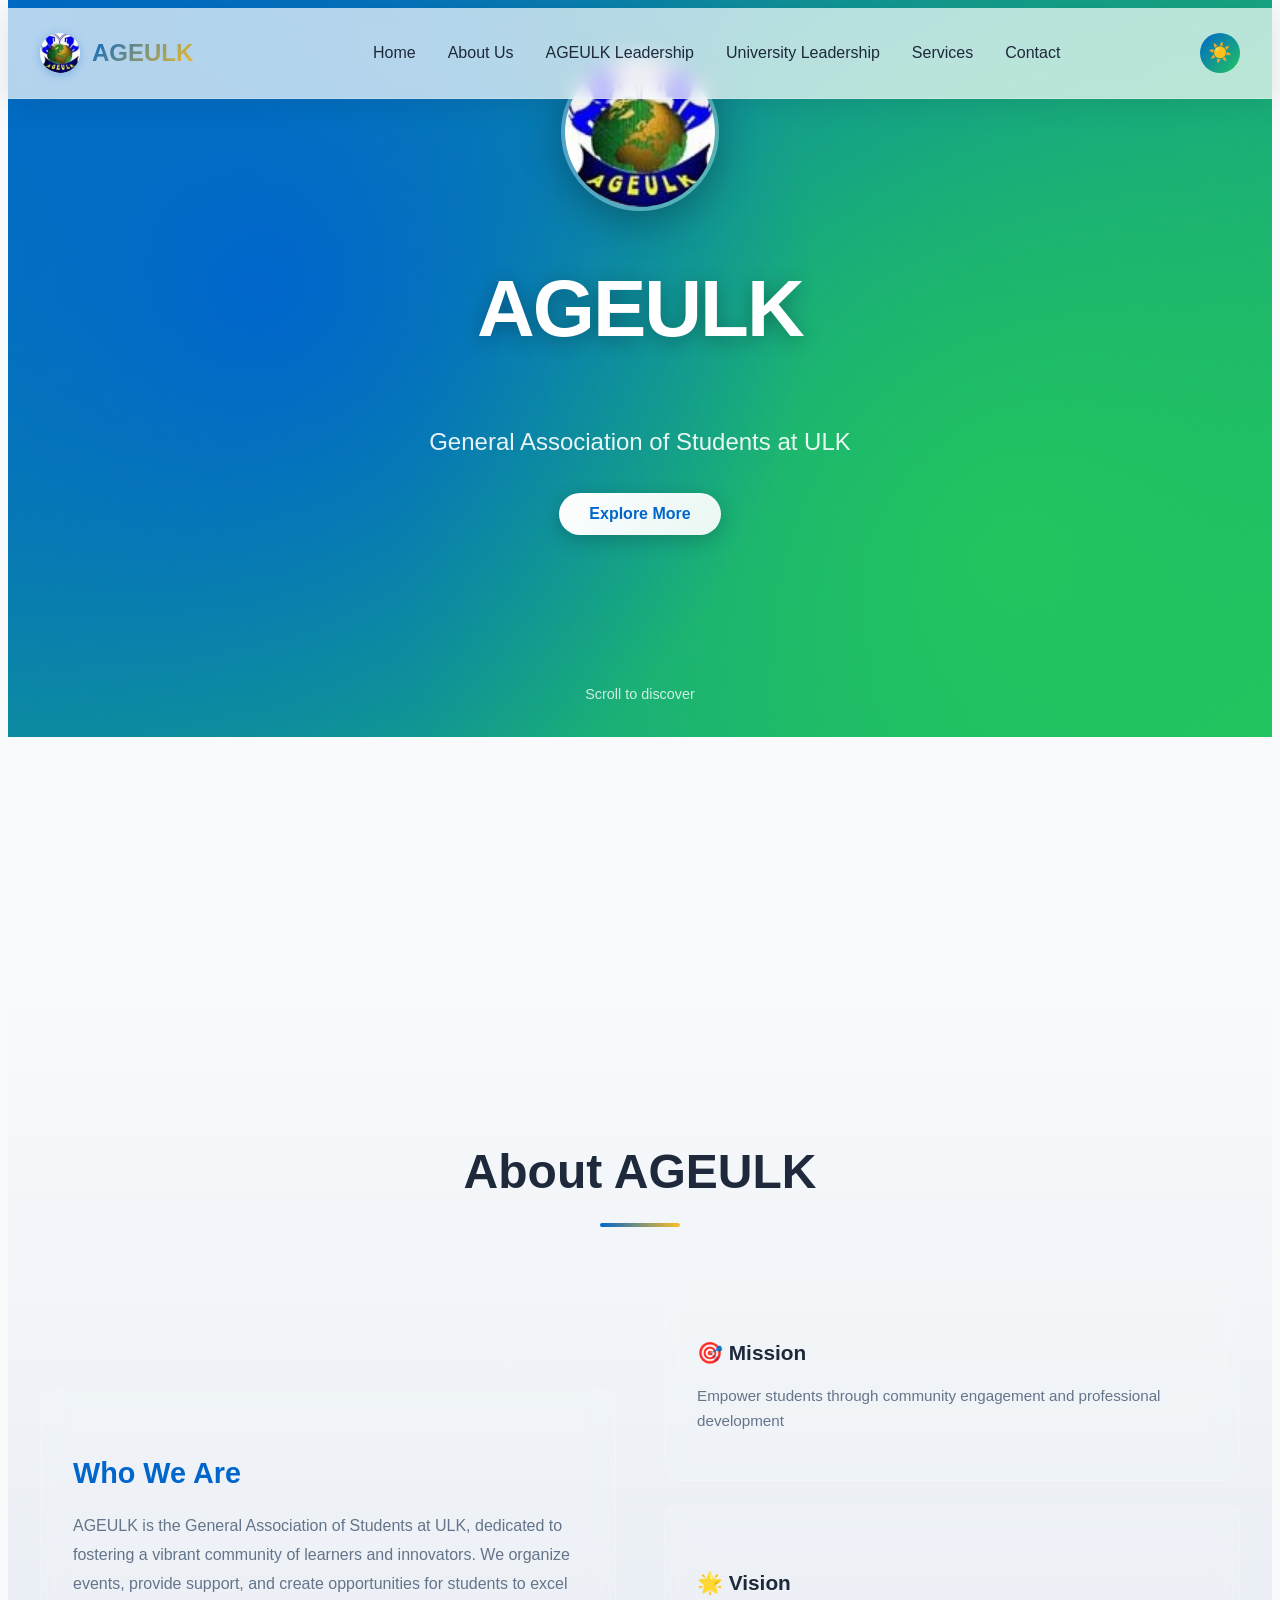
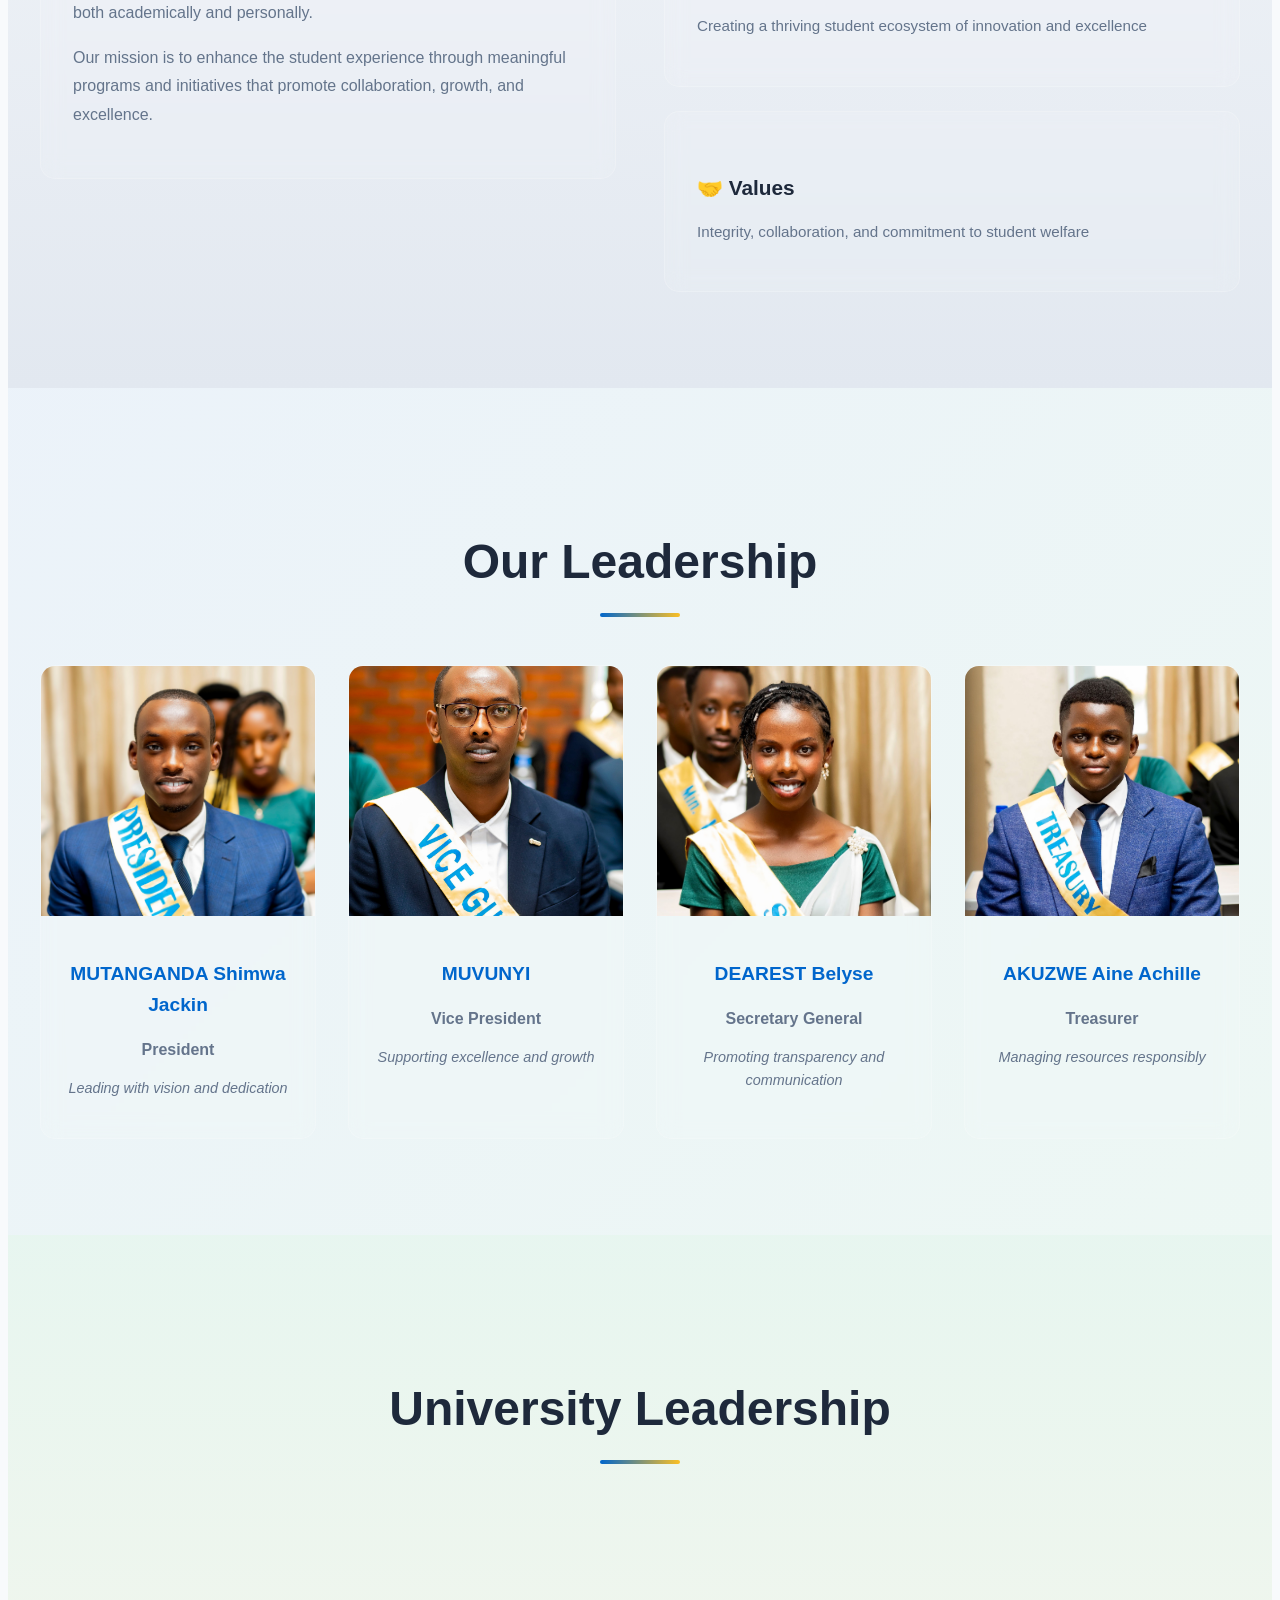
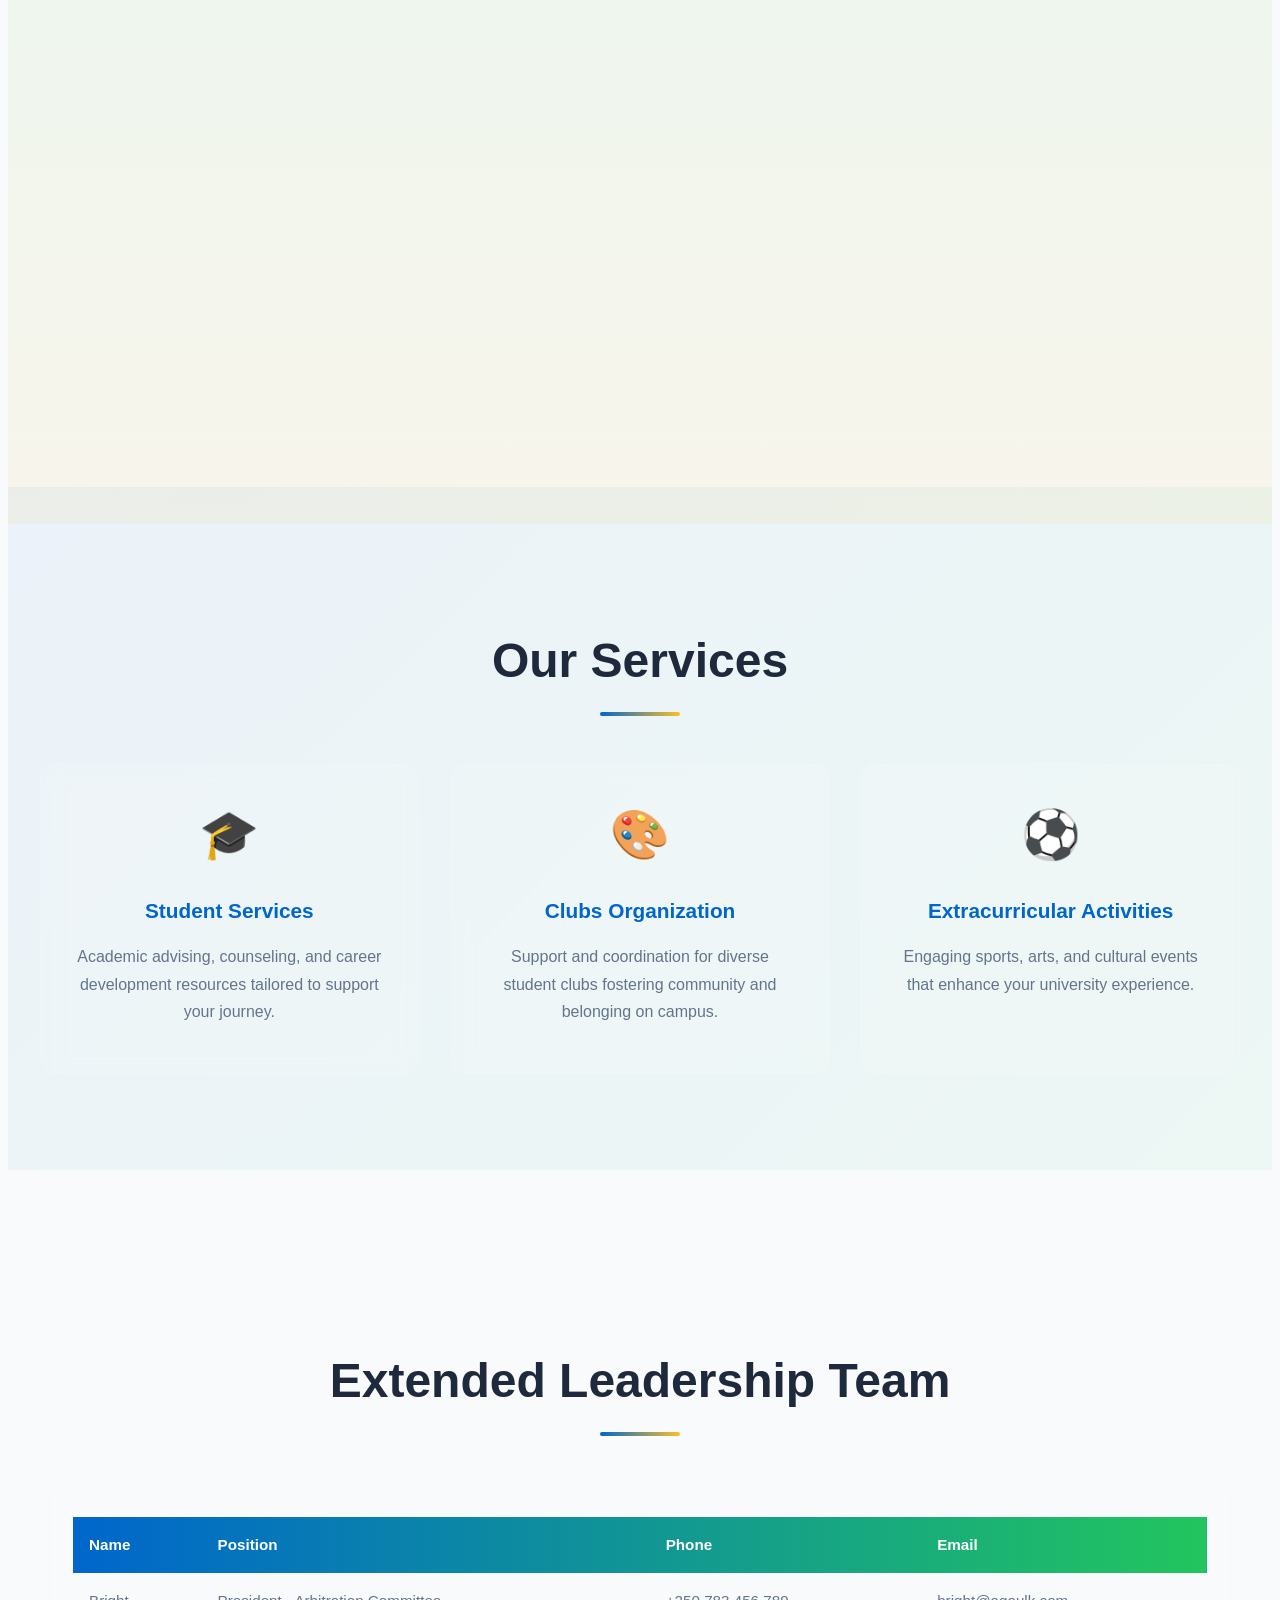
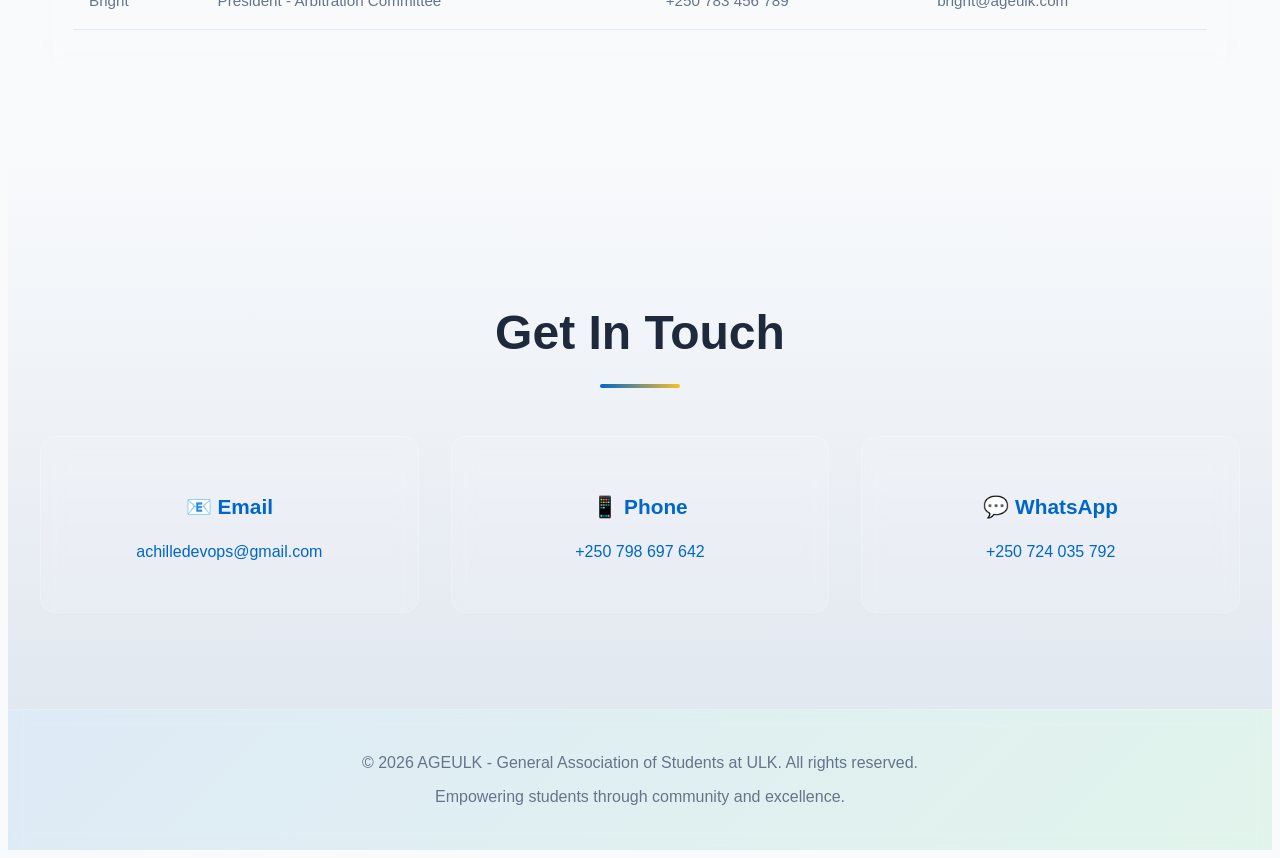
==== index.html @ df4636d1 "edit to work" ====
<!DOCTYPE html>
<html lang="en">
<head>
    <meta charset="UTF-8">
    <meta name="viewport" content="width=device-width, initial-scale=1.0">
    <title>AGEULK - General Association of Students</title>
    <link rel="stylesheet" href="CSS/Index.css">
    <link rel="icon" type="image/jpeg" href="Utilities/Ageulk logo.jpeg">
</head>
<body>
    <!-- Navigation Header -->
    <header class="navbar">
        <div class="navbar-container">
            <div class="navbar-logo">
                <img src="Utilities/Ageulk logo.jpeg" alt="AGEULK Logo" class="logo-image">
                <span class="logo-text">AGEULK</span>
            </div>
            <nav class="nav-menu">
                <ul class="nav-links">
                    <li><a href="#home" class="nav-link">Home</a></li>
                    <li><a href="#about" class="nav-link">About Us</a></li>
                    <li><a href="#committee" class="nav-link">AGEULK Leadership</a></li>
                    <li><a href="#university-leadership" class="nav-link">University Leadership</a></li>
                    <li><a href="#events" class="nav-link">Services</a></li>
                    <li><a href="#contact" class="nav-link">Contact</a></li>
                </ul>
            </nav>
            <div class="navbar-actions">
                <button class="theme-toggle" id="themeToggle" title="Toggle Theme">☀️</button>
                <button class="mobile-menu-btn" id="mobileMenuBtn">☰</button>
            </div>
        </div>
    </header>

    <main>
        <!-- Hero Section with Parallax -->
        <section id="home" class="hero-section" data-parallax="0.5">
            <div class="hero-background"></div>
            <div class="hero-content">
                <div class="hero-images">
                    <img src="Utilities/Ageulk logo.jpeg" alt="AGEULK Logo" class="hero-logo" data-parallax="0.3">
                </div>
                <h1 class="hero-title" data-parallax="0.4">AGEULK</h1>
                <p class="hero-subtitle">General Association of Students at ULK</p>
                <button class="cta-button">Explore More</button>
            </div>
            <div class="scroll-indicator">
                <span>Scroll to discover</span>
            </div>
        </section>

        <!-- About Section -->
        <section id="about" class="about-section">
            <div class="container">
                <h2 class="section-title">About AGEULK</h2>
                <div class="about-content">
                    <div class="about-text-glass">
                        <h3>Who We Are</h3>
                        <p>AGEULK is the General Association of Students at ULK, dedicated to fostering a vibrant community of learners and innovators. We organize events, provide support, and create opportunities for students to excel both academically and personally.</p>
                        <p>Our mission is to enhance the student experience through meaningful programs and initiatives that promote collaboration, growth, and excellence.</p>
                    </div>
                    <div class="about-features">
                        <div class="feature-card glass-effect">
                            <h4>🎯 Mission</h4>
                            <p>Empower students through community engagement and professional development</p>
                        </div>
                        <div class="feature-card glass-effect">
                            <h4>🌟 Vision</h4>
                            <p>Creating a thriving student ecosystem of innovation and excellence</p>
                        </div>
                        <div class="feature-card glass-effect">
                            <h4>🤝 Values</h4>
                            <p>Integrity, collaboration, and commitment to student welfare</p>
                        </div>
                    </div>
                </div>
            </div>
        </section>

        <!-- Leadership/Committee Section -->
        <section id="committee" class="committee-section">
            <div class="container">
                <h2 class="section-title">Our Leadership</h2>
                <div class="committee-grid">
                    <!-- President -->
                    <div class="committee-card glass-effect">
                        <div class="card-image-wrapper">
                            <img src="Utilities/pres.jpeg" alt="President Image" class="committee-image">
                            <div class="card-overlay"></div>
                        </div>
                        <div class="card-content">
                            <h3>MUTANGANDA Shimwa Jackin</h3>
                            <p class="position">President</p>
                            <p class="description">Leading with vision and dedication</p>
                        </div>
                    </div>

                    <!-- Vice President -->
                    <div class="committee-card glass-effect">
                        <div class="card-image-wrapper">
                            <img src="Utilities/vice.jpeg" alt="Vice President Image" class="committee-image">
                            <div class="card-overlay"></div>
                        </div>
                        <div class="card-content">
                            <h3>MUVUNYI </h3>
                            <p class="position">Vice President</p>
                            <p class="description">Supporting excellence and growth</p>
                        </div>
                    </div>

                    <!-- Secretary General -->
                    <div class="committee-card glass-effect">
                        <div class="card-image-wrapper">
                            <img src="Utilities/sg.jpeg" alt="Secretary General Image" class="committee-image">
                            <div class="card-overlay"></div>
                        </div>
                        <div class="card-content">
                            <h3>DEAREST Belyse</h3>
                            <p class="position">Secretary General</p>
                            <p class="description">Promoting transparency and communication</p>
                        </div>
                    </div>

                    <!-- Treasurer -->
                    <div class="committee-card glass-effect">
                        <div class="card-image-wrapper">
                            <img src="Utilities/tre.jpeg" alt="Treasurer Image" class="committee-image">
                            <div class="card-overlay"></div>
                        </div>
                        <div class="card-content">
                            <h3>AKUZWE Aine Achille</h3>
                            <p class="position">Treasurer</p>
                            <p class="description">Managing resources responsibly</p>
                        </div>
                    </div>
                </div>
            </div>
        </section>
        <!-- University Leadership -->
        <section id="university-leadership" class="university-leadership">
            <div class="container">
                <h2 class="section-title">University Leadership</h2>
                <div class="leadership-grid">
                    <div class="leader-card glass-effect">
                        <div class="leader-image">
                            <img src="Utilities/chanc.jpeg" alt="Rector Image" class="leader-photo">
                        </div>
                        <div class="leader-content">
                            <h3>Prof. Dr ONUORAH, Martins Onyekwelu</h3>
                            <p class="position">Vice-Chancelor</p>
                            <p class="description">Leading the university with vision and integrity</p>
                        </div>
                    </div>
                    <div class="leader-card glass-effect">
                        <div class="leader-image">
                            <img src="Utilities/dsa.jpeg" alt="Vice Chancellor Image" class="leader-photo">
                        </div>
                        <div class="leader-content">
                            <h3>Dr MUGABE Roger</h3>
                            <p class="position">Director of Student Affairs</p>
                            <p class="description">Overseeing student welfare and development initiatives</p>
                        </div>
                    </div>

                </div>
            </div>
        </section>

        <!-- Services Section with Parallax -->
        <section id="events" class="services-section" data-parallax="0.3">
            <div class="services-background"></div>
            <div class="container">
                <h2 class="section-title">Our Services</h2>
                <div class="services-grid">
                    <div class="service-card glass-effect">
                        <div class="service-icon">🎓</div>
                        <h3>Student Services</h3>
                        <p>Academic advising, counseling, and career development resources tailored to support your journey.</p>
                    </div>
                    <div class="service-card glass-effect">
                        <div class="service-icon">🎨</div>
                        <h3>Clubs Organization</h3>
                        <p>Support and coordination for diverse student clubs fostering community and belonging on campus.</p>
                    </div>
                    <div class="service-card glass-effect">
                        <div class="service-icon">⚽</div>
                        <h3>Extracurricular Activities</h3>
                        <p>Engaging sports, arts, and cultural events that enhance your university experience.</p>
                    </div>
                </div>
            </div>
        </section>

        <!-- Committee Members Table Section -->
        <section class="members-section">
            <div class="container">
                <h2 class="section-title">Extended Leadership Team</h2>
                <div class="table-wrapper glass-effect">
                    <table class="members-table">
                        <thead>
                            <tr>
                                <th>Name</th>
                                <th>Position</th>
                                <th>Phone</th>
                                <th>Email</th>
                            </tr>
                        </thead>
                        <tbody>
                            <tr>
                                <td>Bright</td>
                                <td>President - Arbitration Committee</td>
                                <td>+250 783 456 789</td>
                                <td>bright@ageulk.com</td>
                            </tr>
                        </tbody>
                    </table>
                </div>
            </div>
        </section>

        <!-- Contact Section -->
        <section id="contact" class="contact-section">
            <div class="container">
                <h2 class="section-title">Get In Touch</h2>
                <div class="contact-content">
                    <div class="contact-card glass-effect">
                        <h3>📧 Email</h3>
                        <p><a href="mailto:achilledevops@gmail.com">achilledevops@gmail.com</a></p>
                    </div>
                    <div class="contact-card glass-effect">
                        <h3>📱 Phone</h3>
                        <p><a href="tel:+250798697642">+250 798 697 642</a></p>
                    </div>
                    <div class="contact-card glass-effect">
                        <h3>💬 WhatsApp</h3>
                        <p><a href="https://wa.me/250724035792" target="_blank">+250 724 035 792</a></p>
                    </div>
                </div>
            </div>
        </section>
    </main>

    <!-- Footer -->
    <footer class="footer">
        <div class="footer-content">
            <p>&copy; 2026 AGEULK - General Association of Students at ULK. All rights reserved.</p>
            <p>Empowering students through community and excellence.</p>
        </div>
    </footer>

    <script src="script.js"></script>
</body>
</html>
---- CSS/Index.css ----
e/* ============================================
   AGEULK Website - Glassmorphism Design
   Responsive & Interactive with Parallax
   ============================================ */

* {
    margin: 0;
    padding: 0;
    box-sizing: border-box;
}

:root {
    --primary-color: #0066CC;
    --secondary-color: #22C55E;
    --accent-color: #FBBF24;
    --bg-dark: #0f172a;
    --bg-light: #f8fafc;
    --text-dark: #1e293b;
    --text-light: #f1f5f9;
    --glass-bg: rgba(255, 255, 255, 0.1);
    --glass-bg-dark: rgba(15, 23, 42, 0.1);
    --border-light: 1px solid rgba(255, 255, 255, 0.2);
    --border-dark: 1px solid rgba(0, 0, 0, 0.1);
    --shadow-sm: 0 4px 6px rgba(0, 0, 0, 0.1);
    --shadow-md: 0 10px 25px rgba(0, 0, 0, 0.15);
    --shadow-lg: 0 20px 50px rgba(0, 0, 0, 0.2);
    --transition: all 0.4s cubic-bezier(0.25, 0.46, 0.45, 0.94);
}

/* Light Theme (Default) */
:root {
    --bg-primary: #f8fafc;
    --bg-secondary: #e2e8f0;
    --text-primary: #1e293b;
    --text-secondary: #64748b;
}

/* Dark Theme */
body.dark-theme {
    --bg-primary: #0f172a;
    --bg-secondary: #1e293b;
    --text-primary: #f1f5f9;
    --text-secondary: #cbd5e1;
}

/* ============================================
   BASE STYLES
   ============================================ */

html {
    scroll-behavior: smooth;
}

body {
    font-family: 'Segoe UI', Tahoma, Geneva, Verdana, sans-serif;
    background-color: var(--bg-primary);
    color: var(--text-primary);
    transition: var(--transition);
    overflow-x: hidden;
    line-height: 1.6;
}

/* ============================================
   NAVIGATION BAR
   ============================================ */

.navbar {
    position: sticky;
    top: 0;
    z-index: 1000;
    background: rgba(255, 255, 255, 0.7);
    backdrop-filter: blur(10px);
    border-bottom: 1px solid rgba(255, 255, 255, 0.2);
    box-shadow: 0 4px 30px rgba(0, 0, 0, 0.1);
    transition: var(--transition);
}

body.dark-theme .navbar {
    background: rgba(15, 23, 42, 0.7);
    border-bottom-color: rgba(255, 255, 255, 0.1);
}

.navbar-container {
    max-width: 1400px;
    margin: 0 auto;
    padding: 1rem 2rem;
    display: flex;
    justify-content: space-between;
    align-items: center;
}

.navbar-logo {
    display: flex;
    align-items: center;
    gap: 0.75rem;
    font-size: 1.5rem;
    font-weight: 700;
    color: var(--primary-color);
    text-decoration: none;
    transition: var(--transition);
}

.logo-image {
    width: 40px;
    height: 40px;
    border-radius: 50%;
    object-fit: cover;
    box-shadow: 0 2px 10px rgba(0, 102, 204, 0.3);
}

.logo-text {
    background: linear-gradient(135deg, #0066CC, #FBBF24);
    -webkit-background-clip: text;
    -webkit-text-fill-color: transparent;
    background-clip: text;
}

.nav-menu {
    display: flex;
    align-items: center;
}

.nav-links {
    display: flex;
    list-style: none;
    gap: 2rem;
    align-items: center;
}

.nav-link {
    color: var(--text-primary);
    text-decoration: none;
    font-weight: 500;
    position: relative;
    transition: var(--transition);
}

.nav-link::after {
    content: '';
    position: absolute;
    bottom: -5px;
    left: 0;
    width: 0;
    height: 2px;
    background: linear-gradient(90deg, #0066CC, #FBBF24);
    transition: var(--transition);
}

.nav-link:hover {
    color: var(--primary-color);
}

.nav-link:hover::after {
    width: 100%;
}

.navbar-actions {
    display: flex;
    gap: 1rem;
    align-items: center;
}

.theme-toggle,
.mobile-menu-btn {
    background: linear-gradient(135deg, #0066CC, #22C55E);
    border: none;
    color: white;
    width: 40px;
    height: 40px;
    border-radius: 50%;
    cursor: pointer;
    font-size: 1.2rem;
    transition: var(--transition);
    display: flex;
    align-items: center;
    justify-content: center;
}

.mobile-menu-btn {
    display: none;
}

.theme-toggle {
    display: flex;
}


.theme-toggle:hover,
.mobile-menu-btn:hover {
    transform: scale(1.1);
    box-shadow: 0 5px 20px rgba(0, 102, 204, 0.4);
}

/* ============================================
   HERO SECTION
   ============================================ */

.hero-section {
    position: relative;
    min-height: 100vh;
    display: flex;
    align-items: center;
    justify-content: center;
    overflow: hidden;
    background: linear-gradient(135deg, #0066CC 0%, #22C55E 100%);
}

.hero-background {
    position: absolute;
    top: 0;
    left: 0;
    width: 100%;
    height: 100%;
    background: 
        radial-gradient(circle at 20% 50%, #0066CC 0%, transparent 50%),
        radial-gradient(circle at 80% 80%, #22C55E 0%, transparent 50%);
    animation: gradient-shift 8s ease infinite;
    z-index: 1;
    will-change: transform;
}

.hero-logo,
.hero-title,
[data-parallax] {
    will-change: transform;
}

@keyframes gradient-shift {
    0%, 100% { opacity: 1; }
    50% { opacity: 0.8; }
}

.hero-content {
    position: relative;
    z-index: 10;
    text-align: center;
    color: white;
    animation: fadeInUp 1s ease;
}

@keyframes fadeInUp {
    from {
        opacity: 0;
        transform: translateY(30px);
    }
    to {
        opacity: 1;
        transform: translateY(0);
    }
}

.hero-images {
    margin-bottom: 2rem;
}

.hero-logo {
    width: 150px;
    height: 150px;
    border-radius: 50%;
    border: 4px solid rgba(255, 255, 255, 0.3);
    box-shadow: 0 10px 40px rgba(0, 0, 0, 0.3),
                inset 0 0 20px rgba(255, 255, 255, 0.2);
    object-fit: cover;
    animation: float 3s ease-in-out infinite;
}

@keyframes float {
    0%, 100% { transform: translateY(0px); }
    50% { transform: translateY(-20px); }
}

.hero-title {
    font-size: clamp(2.5rem, 8vw, 5rem);
    font-weight: 800;
    margin-bottom: 1rem;
    letter-spacing: -2px;
    text-shadow: 0 4px 20px rgba(0, 0, 0, 0.3);
}

.hero-subtitle {
    font-size: clamp(1rem, 3vw, 1.5rem);
    margin-bottom: 2rem;
    opacity: 0.9;
    font-weight: 300;
}

.cta-button {
    padding: 12px 30px;
    font-size: 1rem;
    font-weight: 600;
    background: linear-gradient(135deg, #fff, rgba(255, 255, 255, 0.9));
    color: #0066CC;
    border: none;
    border-radius: 50px;
    cursor: pointer;
    transition: var(--transition);
    box-shadow: 0 5px 20px rgba(0, 0, 0, 0.2);
}

.cta-button:hover {
    transform: translateY(-3px);
    box-shadow: 0 10px 30px rgba(0, 0, 0, 0.3);
}

.scroll-indicator {
    position: absolute;
    bottom: 30px;
    left: 50%;
    transform: translateX(-50%);
    z-index: 10;
    animation: bounce 2s infinite;
}

@keyframes bounce {
    0%, 100% { transform: translateX(-50%) translateY(0); }
    50% { transform: translateX(-50%) translateY(10px); }
}

.scroll-indicator span {
    color: white;
    font-size: 0.9rem;
    opacity: 0.8;
}

/* ============================================
   CONTAINER & COMMON STYLES
   ============================================ */

.container {
    max-width: 1200px;
    margin: 0 auto;
    padding: 0 2rem;
}

.section-title {
    font-size: clamp(2rem, 5vw, 3rem);
    font-weight: 700;
    text-align: center;
    margin-bottom: 3rem;
    position: relative;
    padding-bottom: 1rem;
}

.section-title::after {
    content: '';
    position: absolute;
    bottom: 0;
    left: 50%;
    transform: translateX(-50%);
    width: 80px;
    height: 4px;
    background: linear-gradient(90deg, #0066CC, #FBBF24);
    border-radius: 2px;
}

/* Glass Effect Styles */
.glass-effect {
    background: var(--glass-bg);
    border: 1px solid rgba(255, 255, 255, 0.2);
    backdrop-filter: blur(10px);
    -webkit-backdrop-filter: blur(10px);
    border-radius: 15px;
    transition: var(--transition);
}

body.dark-theme .glass-effect {
    background: rgba(30, 41, 59, 0.3);
    border-color: rgba(255, 255, 255, 0.1);
}

.glass-effect:hover {
    background: rgba(255, 255, 255, 0.15);
    border-color: rgba(255, 255, 255, 0.3);
    box-shadow: 0 8px 32px 0 rgba(0, 102, 204, 0.2);
    transform: translateY(-5px);
}

body.dark-theme .glass-effect:hover {
    background: rgba(30, 41, 59, 0.5);
    border-color: rgba(255, 255, 255, 0.2);
}

/* ============================================
   ABOUT SECTION
   ============================================ */

.about-section {
    padding: 6rem 0;
    background: linear-gradient(180deg, var(--bg-primary) 0%, var(--bg-secondary) 100%);
}

.about-content {
    display: grid;
    grid-template-columns: 1fr 1fr;
    gap: 3rem;
    align-items: center;
}

.about-text-glass {
    padding: 2rem;
    background: var(--glass-bg);
    border: 1px solid rgba(255, 255, 255, 0.2);
    backdrop-filter: blur(10px);
    border-radius: 15px;
}

.about-text-glass h3 {
    font-size: 1.8rem;
    margin-bottom: 1rem;
    color: var(--primary-color);
}

.about-text-glass p {
    margin-bottom: 1rem;
    color: var(--text-secondary);
    line-height: 1.8;
}

.about-features {
    display: grid;
    grid-template-columns: 1fr;
    gap: 1.5rem;
}

.feature-card {
    padding: 2rem;
}

.feature-card h4 {
    font-size: 1.3rem;
    margin-bottom: 0.8rem;
}

.feature-card p {
    color: var(--text-secondary);
    font-size: 0.95rem;
}

/* ============================================
   COMMITTEE SECTION
   ============================================ */

.committee-section {
    padding: 6rem 0;
    background: linear-gradient(135deg, rgba(0, 102, 204, 0.05), rgba(34, 197, 94, 0.05));
}

.committee-grid {
    display: grid;
    grid-template-columns: repeat(auto-fit, minmax(250px, 1fr));
    gap: 2rem;
    margin-top: 3rem;
}

.committee-card {
    overflow: hidden;
    border-radius: 15px;
    cursor: pointer;
}

.card-image-wrapper {
    position: relative;
    overflow: hidden;
    height: 250px;
}

.committee-image {
    width: 100%;
    height: 100%;
    object-fit: cover;
    transition: var(--transition);
}

.committee-card:hover .committee-image {
    transform: scale(1.1);
}

.card-overlay {
    position: absolute;
    top: 0;
    left: 0;
    right: 0;
    bottom: 0;
    background: linear-gradient(135deg, rgba(0, 102, 204, 0.7), rgba(34, 197, 94, 0.7));
    opacity: 0;
    transition: var(--transition);
    display: flex;
    align-items: center;
    justify-content: center;
}

.committee-card:hover .card-overlay {
    opacity: 1;
}

.card-content {
    padding: 1.5rem;
    text-align: center;
}

.card-content h3 {
    font-size: 1.2rem;
    margin-bottom: 0.5rem;
    color: var(--primary-color);
}

.position {
    font-weight: 600;
    color: var(--text-secondary);
    margin-bottom: 0.5rem;
}

.description {
    font-size: 0.9rem;
    color: var(--text-secondary);
    font-style: italic;
}

/* ============================================
   UNIVERSITY LEADERSHIP SECTION
   ============================================ */

.university-leadership {
    padding: 6rem 0;
    background: linear-gradient(180deg, rgba(34, 197, 94, 0.08) 0%, rgba(251, 191, 36, 0.08) 100%);
    position: relative;
    overflow: hidden;
}

.university-leadership::before {
    content: '';
    position: absolute;
    top: -50%;
    right: -10%;
    width: 500px;
    height: 500px;
    background: radial-gradient(circle, rgba(0, 102, 204, 0.05) 0%, transparent 70%);
    border-radius: 50%;
    display: none;
}

.leadership-grid {
    display: grid;
    grid-template-columns: repeat(auto-fit, minmax(280px, 1fr));
    gap: 2.5rem;
    margin-top: 3rem;
}

.leader-card {
    overflow: hidden;
    border-radius: 15px;
    cursor: pointer;
    display: flex;
    flex-direction: column;
    height: 100%;
}

.leader-image {
    position: relative;
    overflow: hidden;
    height: 280px;
    flex-shrink: 0;
}

.leader-photo {
    width: 100%;
    height: 100%;
    object-fit: cover;
    transition: var(--transition);
}

.leader-card:hover .leader-photo {
    transform: scale(1.08) rotate(1deg);
}

.leader-card:hover {
    box-shadow: 0 15px 40px rgba(0, 102, 204, 0.25);
}

.leader-content {
    padding: 2rem;
    flex-grow: 1;
    display: flex;
    flex-direction: column;
    justify-content: center;
}

.leader-content h3 {
    font-size: 1.2rem;
    margin-bottom: 0.75rem;
    color: var(--primary-color);
    font-weight: 700;
}

.leader-content .position {
    font-size: 1rem;
    font-weight: 600;
    color: var(--secondary-color);
    margin-bottom: 0.75rem;
}

.leader-content .description {
    font-size: 0.95rem;
    color: var(--text-secondary);
    line-height: 1.6;
    font-style: normal;
}

/* ============================================
   SERVICES SECTION
   ============================================ */

.services-section {
    position: relative;
    padding: 6rem 0;
    overflow: hidden;
}

.services-background {
    position: absolute;
    top: 0;
    left: 0;
    width: 100%;
    height: 100%;
    background: linear-gradient(135deg, #0066CC 0%, #22C55E 100%);
    opacity: 0.05;
    z-index: 1;
}

.services-section > .container {
    position: relative;
    z-index: 2;
}

.services-grid {
    display: grid;
    grid-template-columns: repeat(auto-fit, minmax(280px, 1fr));
    gap: 2rem;
}

.service-card {
    padding: 2rem;
    text-align: center;
}

.service-icon {
    font-size: 3rem;
    margin-bottom: 1rem;
}

.service-card h3 {
    font-size: 1.3rem;
    margin-bottom: 1rem;
    color: var(--primary-color);
}

.service-card p {
    color: var(--text-secondary);
    line-height: 1.7;
}

/* ============================================
   MEMBERS TABLE
   ============================================ */

.members-section {
    padding: 6rem 0;
}

.table-wrapper {
    padding: 2rem;
    overflow-x: auto;
}

.members-table {
    width: 100%;
    border-collapse: collapse;
    font-size: 0.95rem;
}

.members-table thead {
    background: linear-gradient(90deg, #0066CC, #22C55E);
    color: white;
}

.members-table th {
    padding: 1rem;
    text-align: left;
    font-weight: 600;
}

.members-table td {
    padding: 1rem;
    border-bottom: 1px solid rgba(0, 102, 204, 0.1);
    color: var(--text-secondary);
}

.members-table tbody tr:hover {
    background: rgba(0, 102, 204, 0.05);
}

/* ============================================
   CONTACT SECTION
   ============================================ */

.contact-section {
    padding: 6rem 0;
    background: linear-gradient(180deg, var(--bg-primary) 0%, var(--bg-secondary) 100%);
}

.contact-content {
    display: grid;
    grid-template-columns: repeat(auto-fit, minmax(250px, 1fr));
    gap: 2rem;
}

.contact-card {
    padding: 2rem;
    text-align: center;
}

.contact-card h3 {
    font-size: 1.3rem;
    margin-bottom: 1rem;
    color: var(--primary-color);
}

.contact-card a {
    color: var(--primary-color);
    text-decoration: none;
    font-weight: 500;
    transition: var(--transition);
}

.contact-card a:hover {
    color: var(--accent-color);
    text-decoration: underline;
}

/* ============================================
   FOOTER
   ============================================ */

.footer {
    background: linear-gradient(135deg, rgba(0, 102, 204, 0.1), rgba(34, 197, 94, 0.1));
    backdrop-filter: blur(10px);
    border-top: 1px solid rgba(255, 255, 255, 0.2);
    padding: 2rem 0;
    text-align: center;
}

.footer-content p {
    margin: 0.5rem 0;
    color: var(--text-secondary);
}

/* ============================================
   RESPONSIVE DESIGN
   ============================================ */

@media (max-width: 1024px) {
    .about-content {
        grid-template-columns: 1fr;
    }

    .about-features {
        grid-template-columns: repeat(auto-fit, minmax(200px, 1fr));
    }
}

@media (max-width: 768px) {
    .navbar-container {
        padding: 1rem;
    }

    .nav-links {
        display: none;
        position: absolute;
        top: 60px;
        left: 0;
        right: 0;
        background: rgba(255, 255, 255, 0.95);
        backdrop-filter: blur(10px);
        flex-direction: column;
        gap: 0;
        padding: 1rem 0;
        border-radius: 0 0 15px 15px;
        box-shadow: 0 10px 30px rgba(0, 0, 0, 0.1);
    }

    .nav-links.active {
        display: flex;
    }

    .nav-link {
        padding: 1rem 2rem;
        border-bottom: 1px solid rgba(0, 0, 0, 0.05);
    }

    .mobile-menu-btn {
        display: flex;
        align-items: center;
        justify-content: center;
    }

    .theme-toggle {
        display: flex;
        align-items: center;
        justify-content: center;
    }

    .hero-logo {
        width: 120px;
        height: 120px;
    }

    .committee-grid {
        grid-template-columns: repeat(auto-fit, minmax(200px, 1fr));
    }

    .services-grid {
        grid-template-columns: 1fr;
    }

    .section-title {
        font-size: 1.8rem;
    }
}

@media (max-width: 480px) {
    .navbar-container {
        padding: 0.75rem;
    }

    .logo-text {
        display: none;
    }

    .hero-logo {
        width: 100px;
        height: 100px;
    }

    .hero-title {
        font-size: 1.8rem;
    }

    .hero-subtitle {
        font-size: 1rem;
    }

    .cta-button {
        padding: 10px 20px;
        font-size: 0.9rem;
    }

    .committee-grid {
        grid-template-columns: 1fr;
    }

    .contact-content {
        grid-template-columns: 1fr;
    }

    .section-title {
        font-size: 1.5rem;
    }

    .about-text-glass,
    .service-card,
    .contact-card,
    .feature-card {
        padding: 1.5rem;
    }

    .table-wrapper {
        padding: 1rem;
        font-size: 0.85rem;
    }

    .members-table th,
    .members-table td {
        padding: 0.75rem 0.5rem;
    }
}

/* ============================================
   ANIMATIONS & TRANSITIONS
   ============================================ */

@media (prefers-reduced-motion: reduce) {
    * {
        animation-duration: 0.01ms !important;
        animation-iteration-count: 1 !important;
        transition-duration: 0.01ms !important;
    }
}

/* ============================================
   SCROLLBAR STYLING
   ============================================ */

::-webkit-scrollbar {
    width: 10px;
}

::-webkit-scrollbar-track {
    background: var(--bg-primary);
}

::-webkit-scrollbar-thumb {
    background: linear-gradient(180deg, #0066CC, #FBBF24);
    border-radius: 5px;
}

::-webkit-scrollbar-thumb:hover {
    background: linear-gradient(180deg, #0052A3, #E8A500);
}
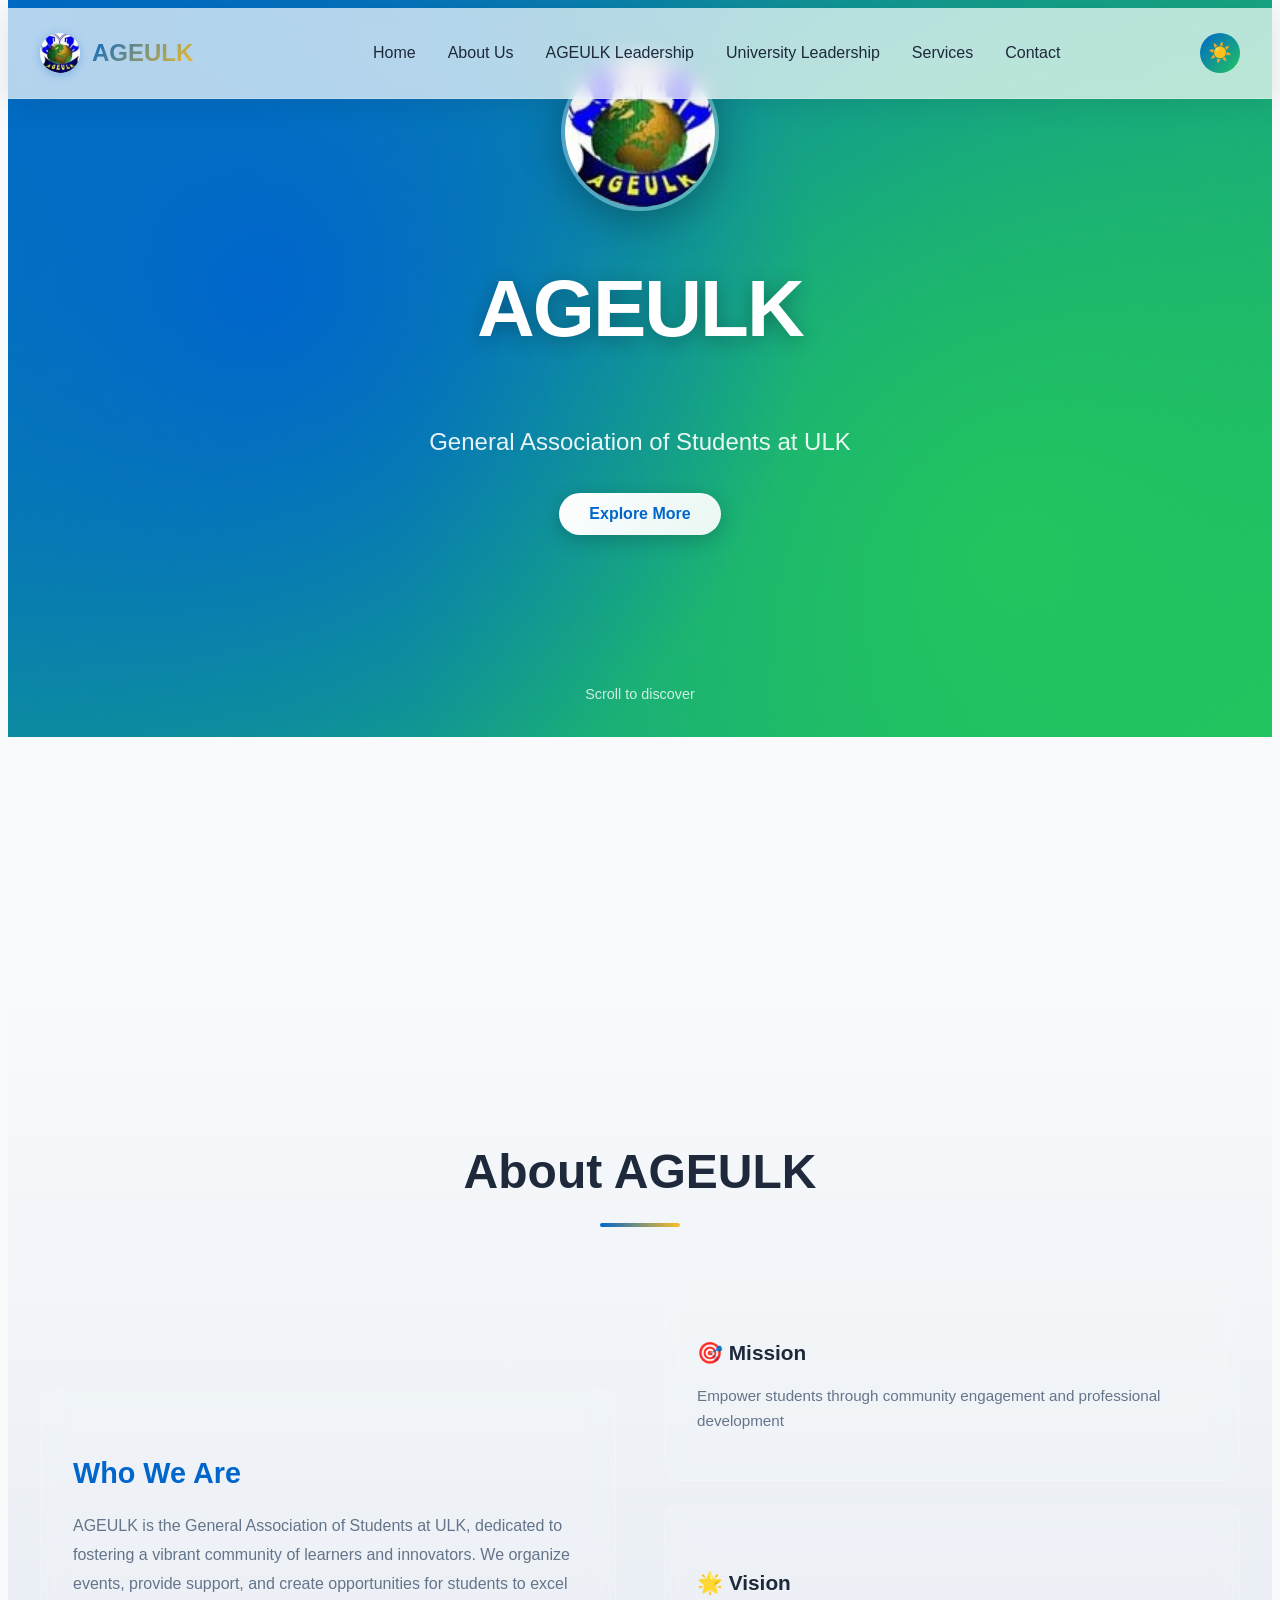
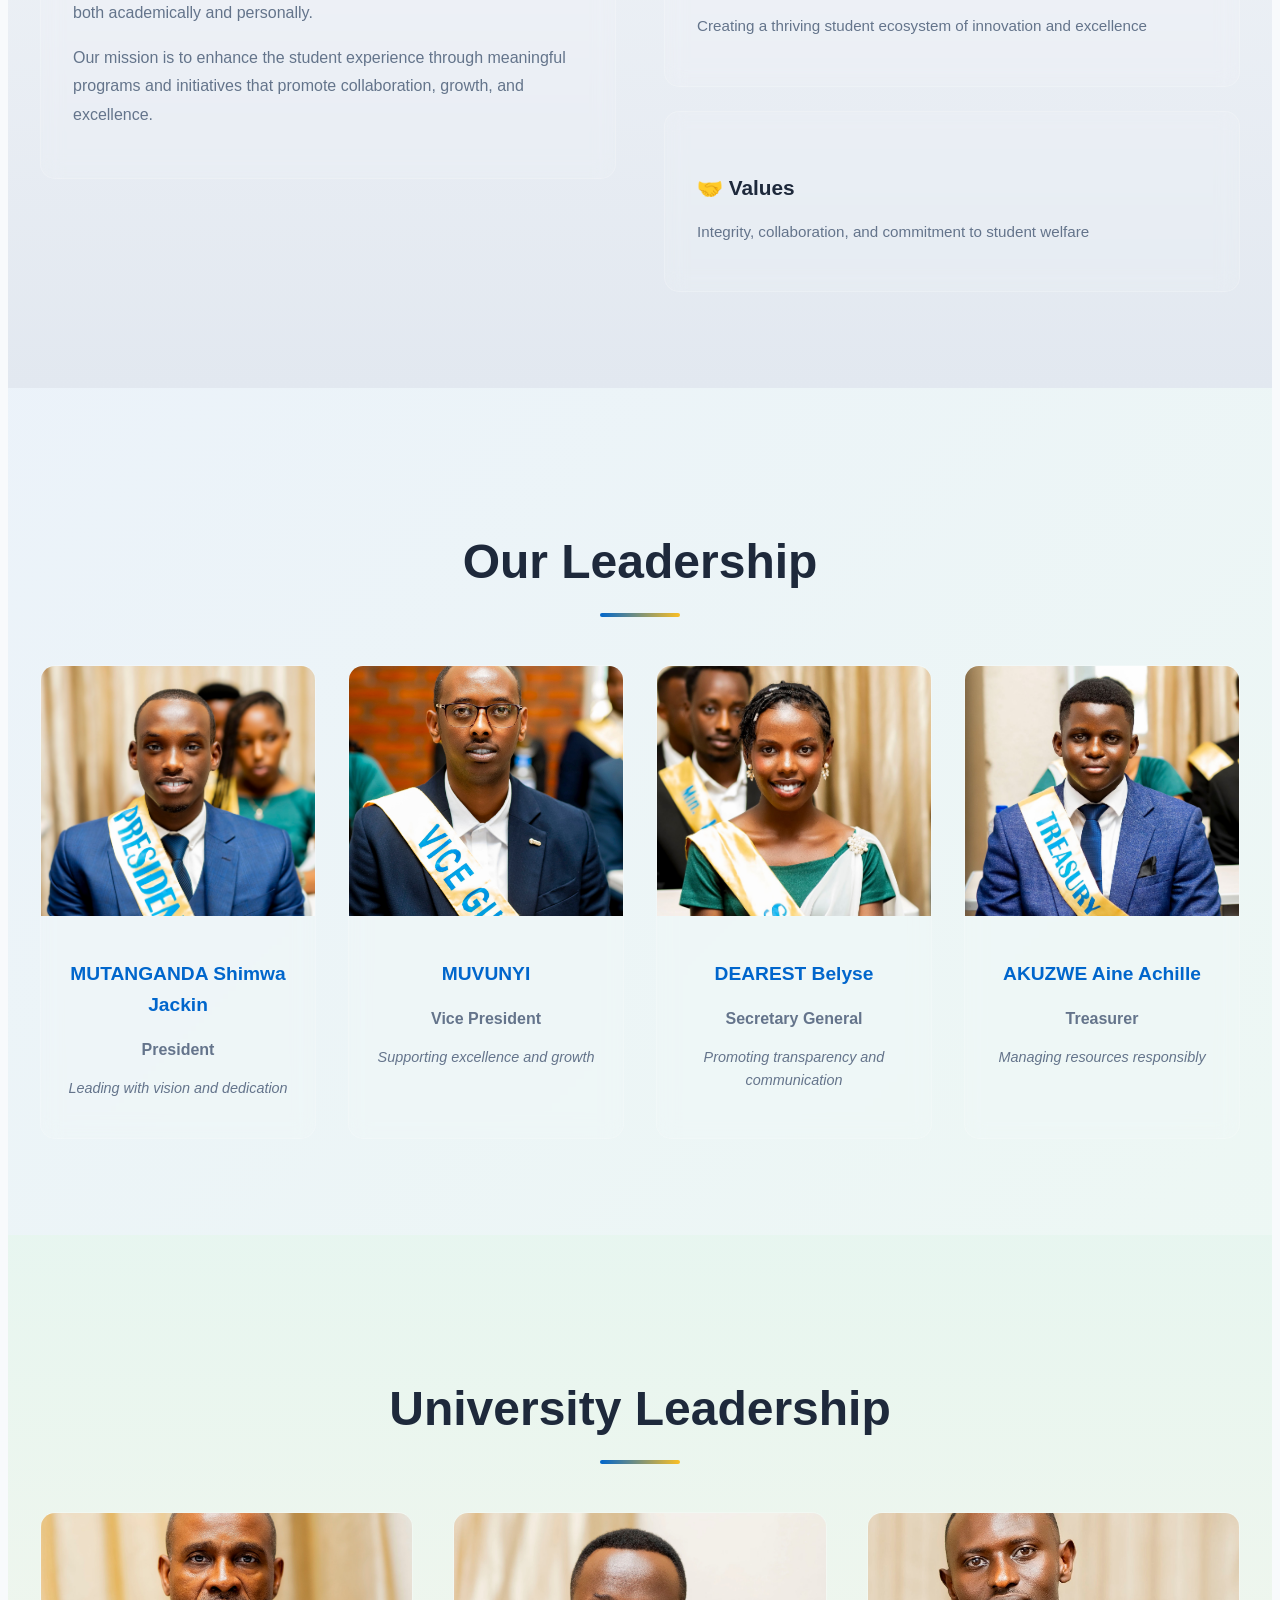
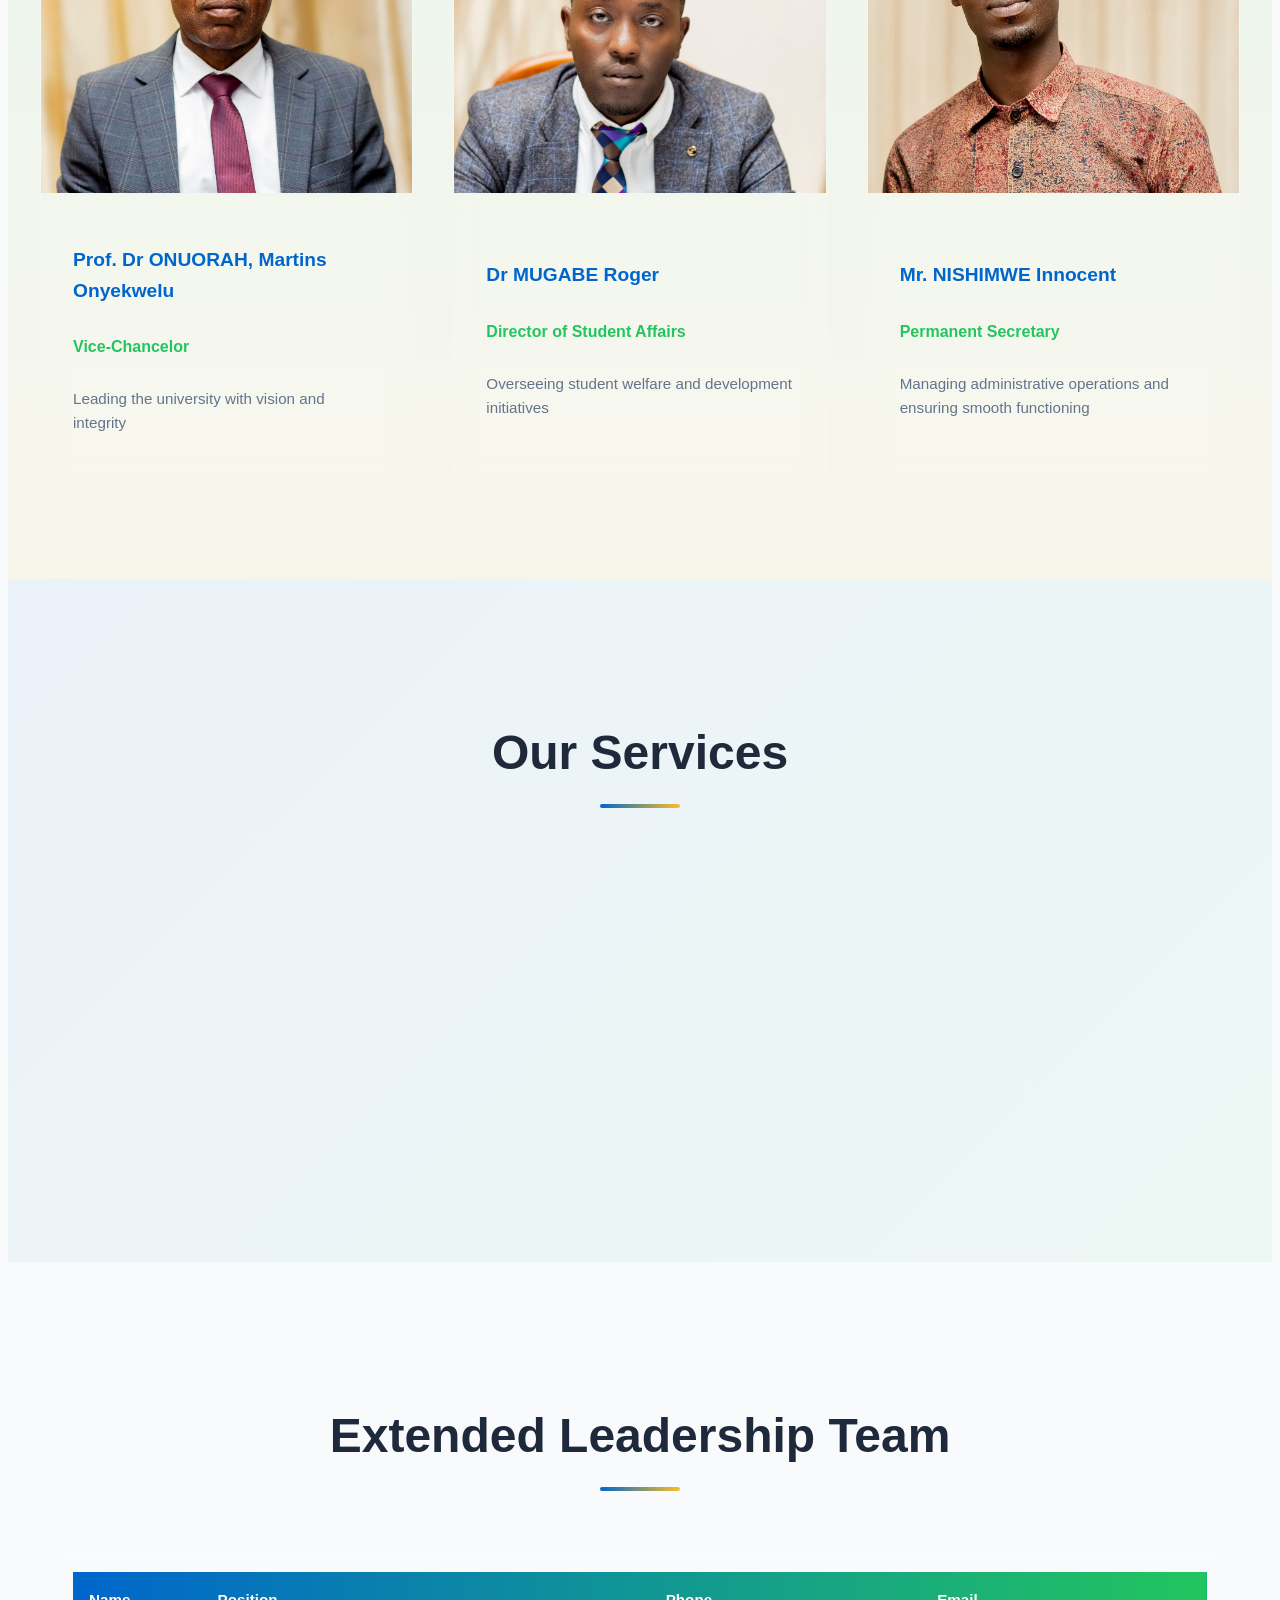
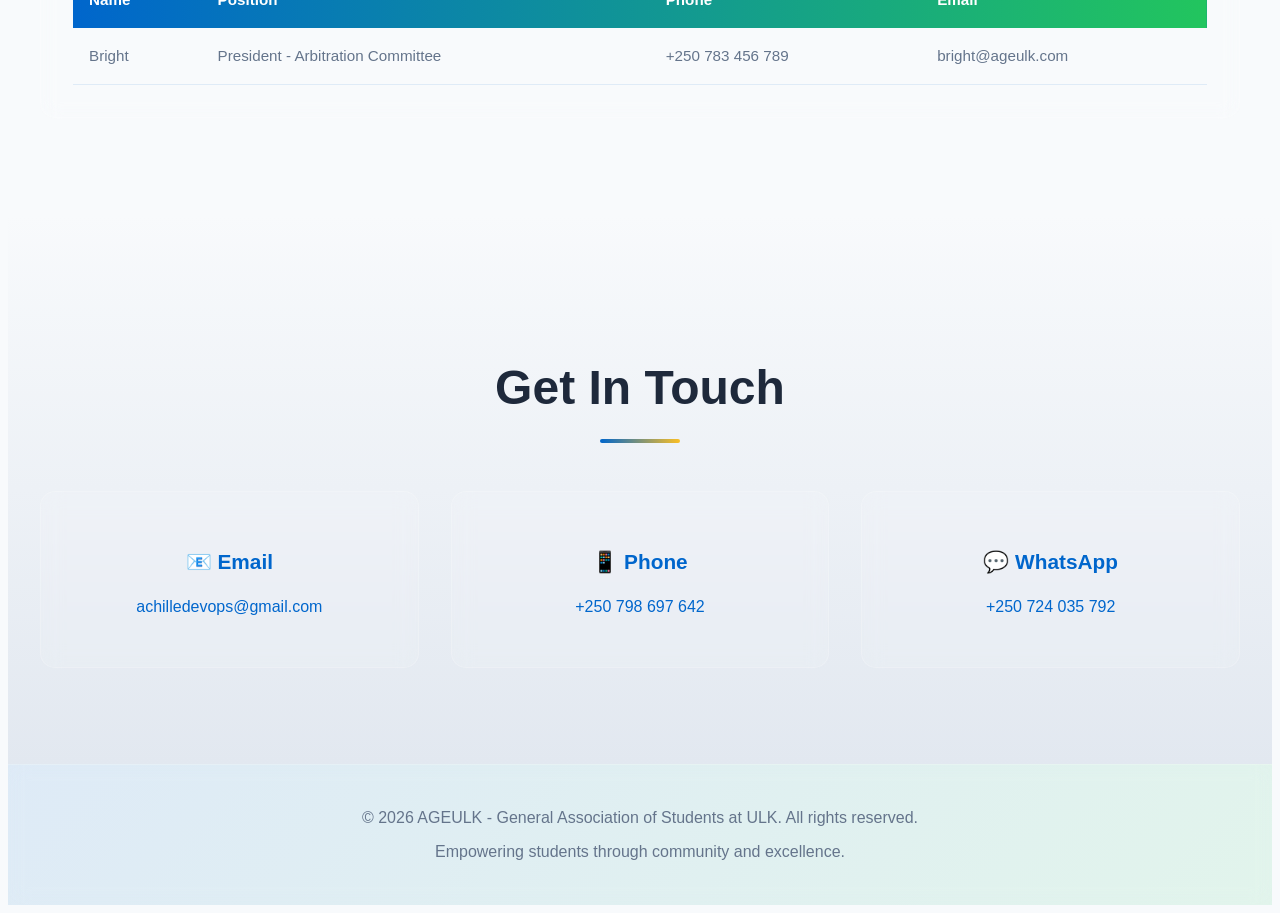
==== commit 91942632: "addition of permanet secretary Innocent" ====
--- a/index.html
+++ b/index.html
@@ -161,7 +161,16 @@
                             <p class="description">Overseeing student welfare and development initiatives</p>
                         </div>
                     </div>
-
+                    <div class="leader-card glass-effect">
+                        <div class="leader-image">
+                            <img src="Utilities/ps.jpeg" alt="Permanent Secretary Image" class="leader-photo">
+                        </div>
+                        <div class="leader-content">
+                            <h3>Mr. NISHIMWE Innocent</h3>
+                            <p class="position">Permanent Secretary</p>
+                            <p class="description">Managing administrative operations and ensuring smooth functioning</p>
+                        </div>
+                    </div>
                 </div>
             </div>
         </section>
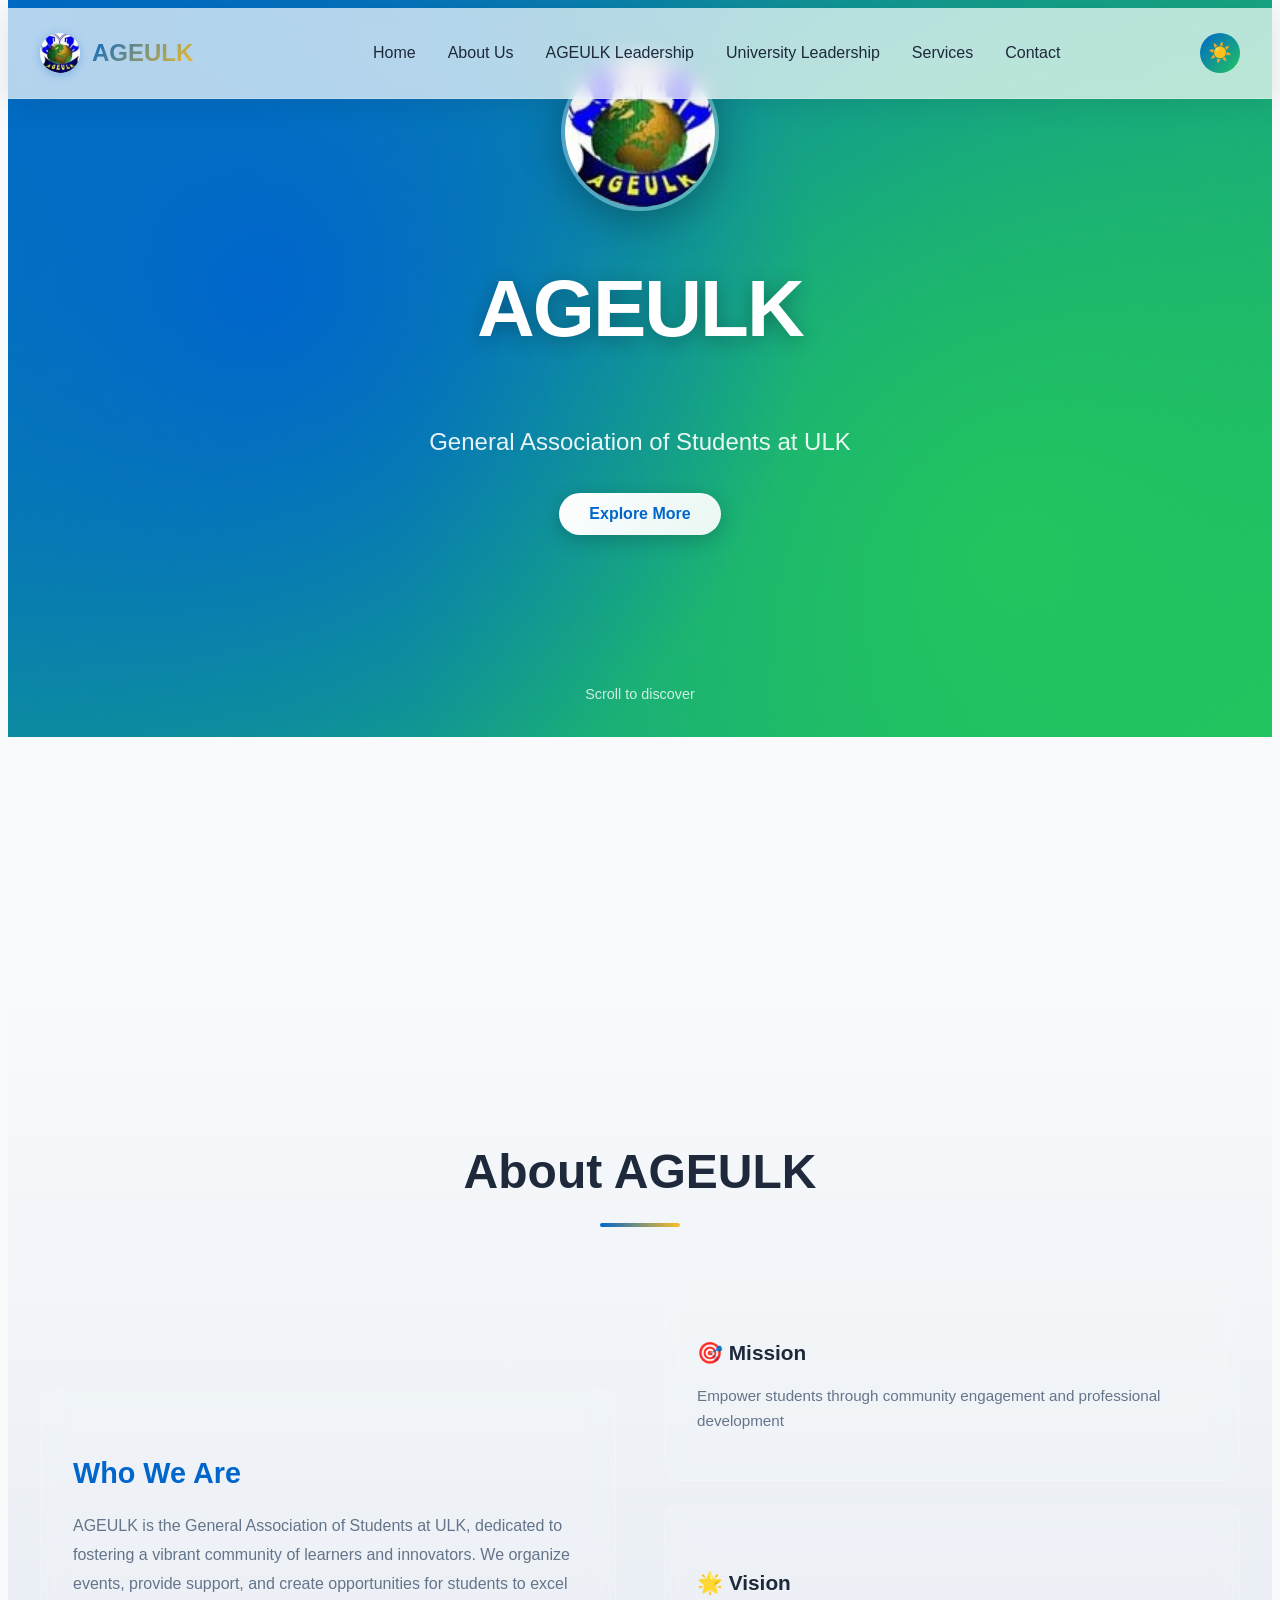
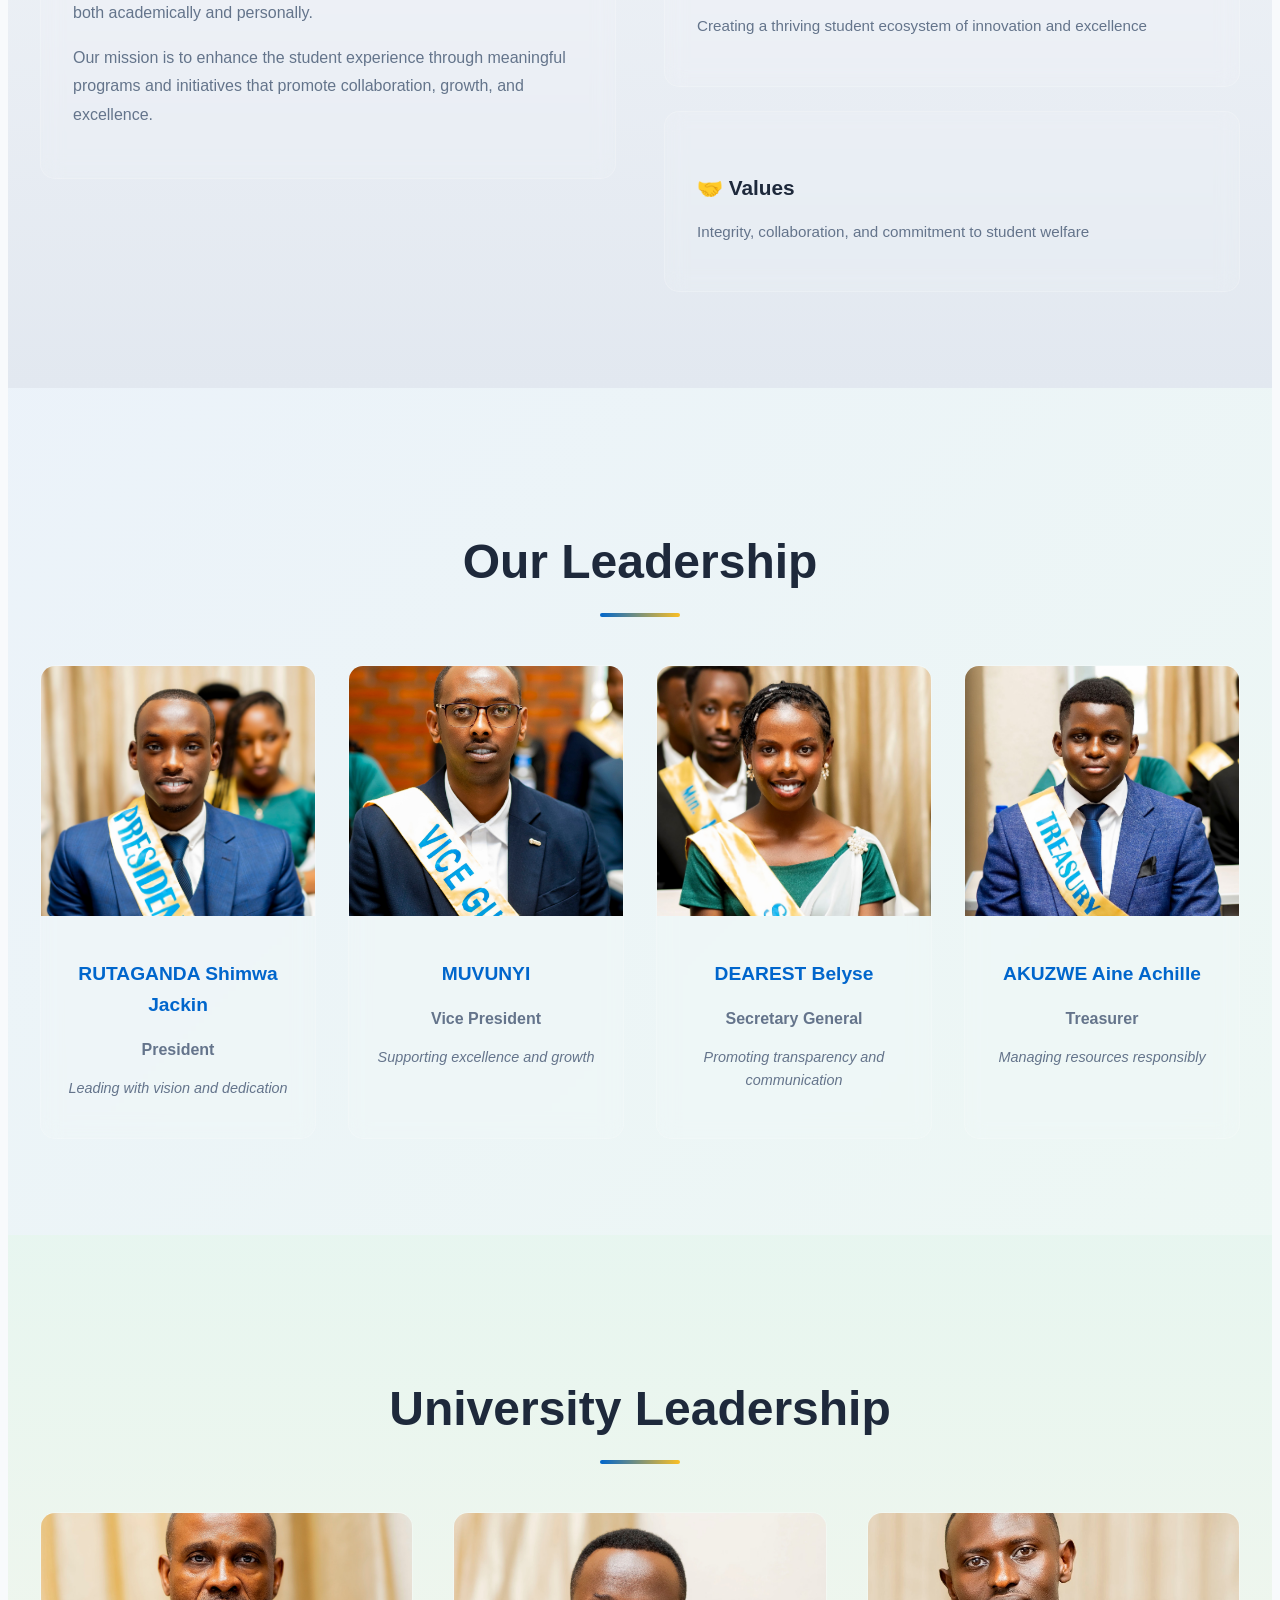
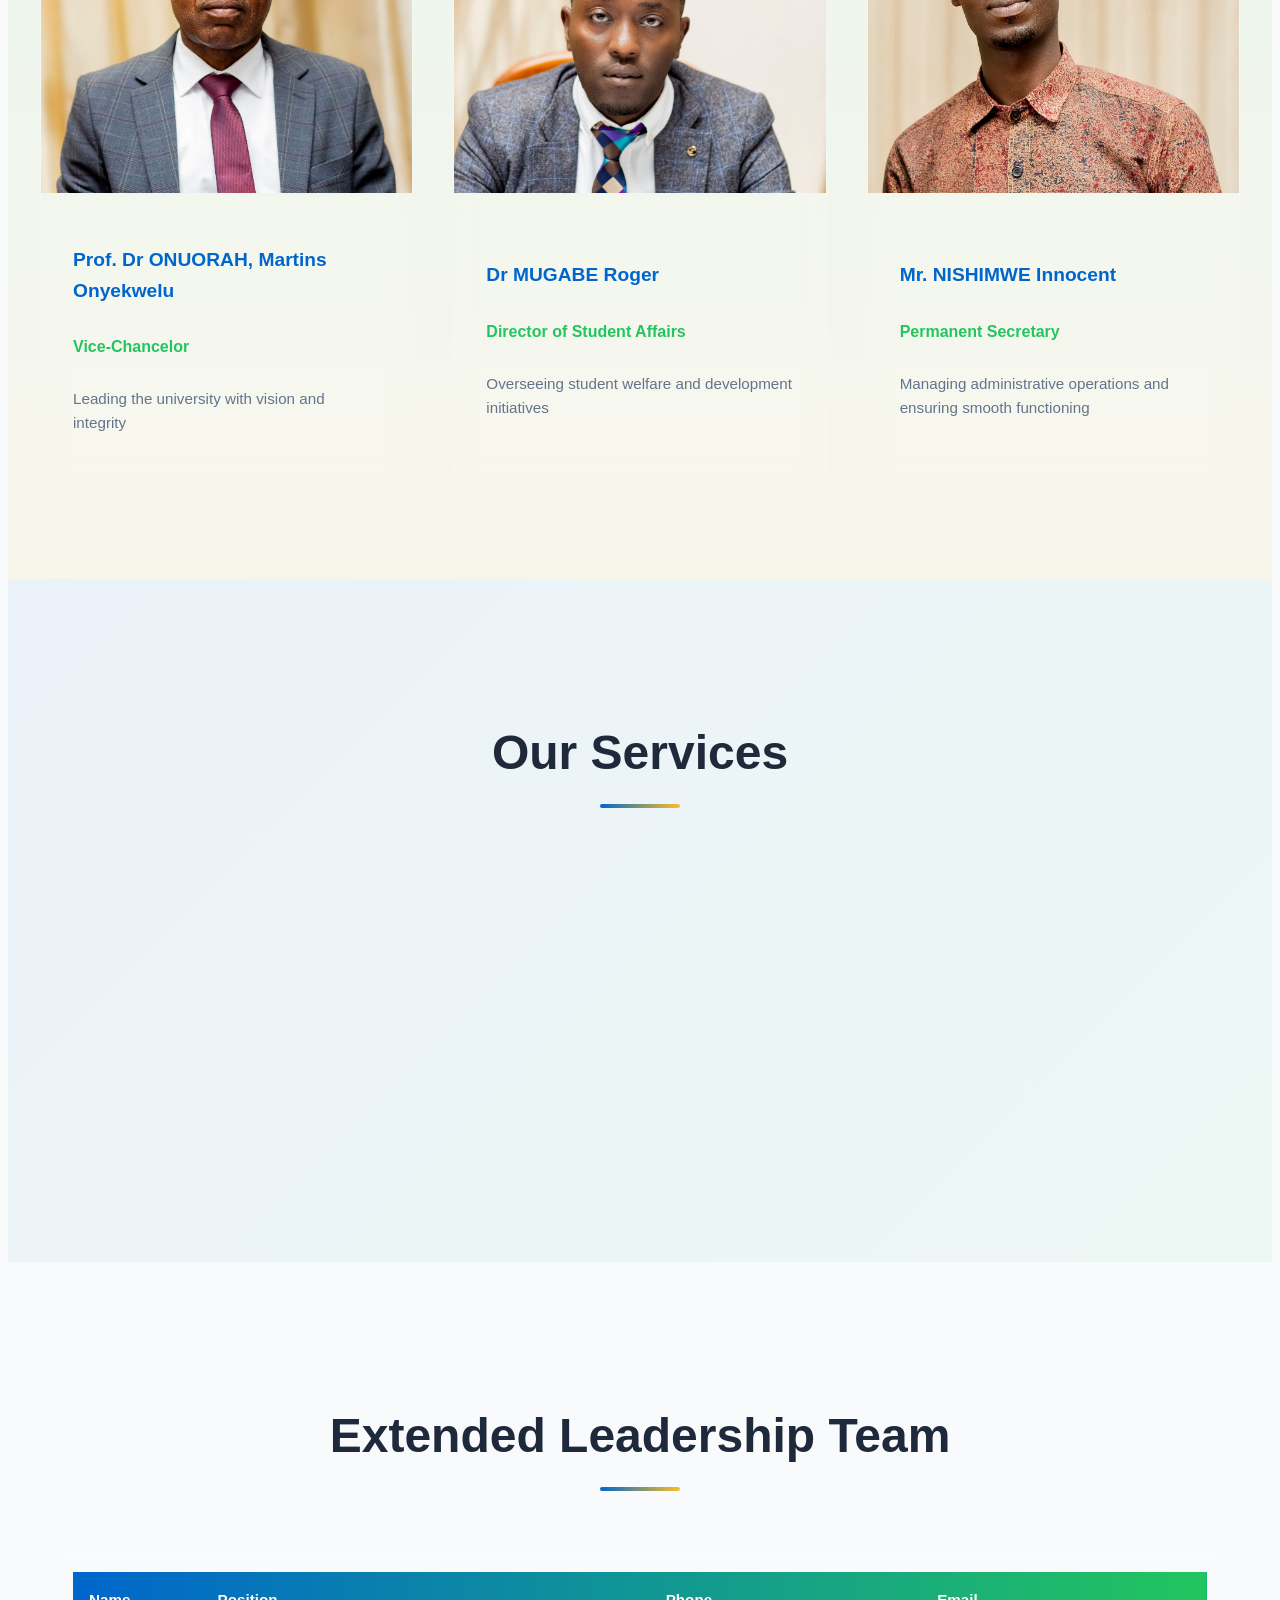
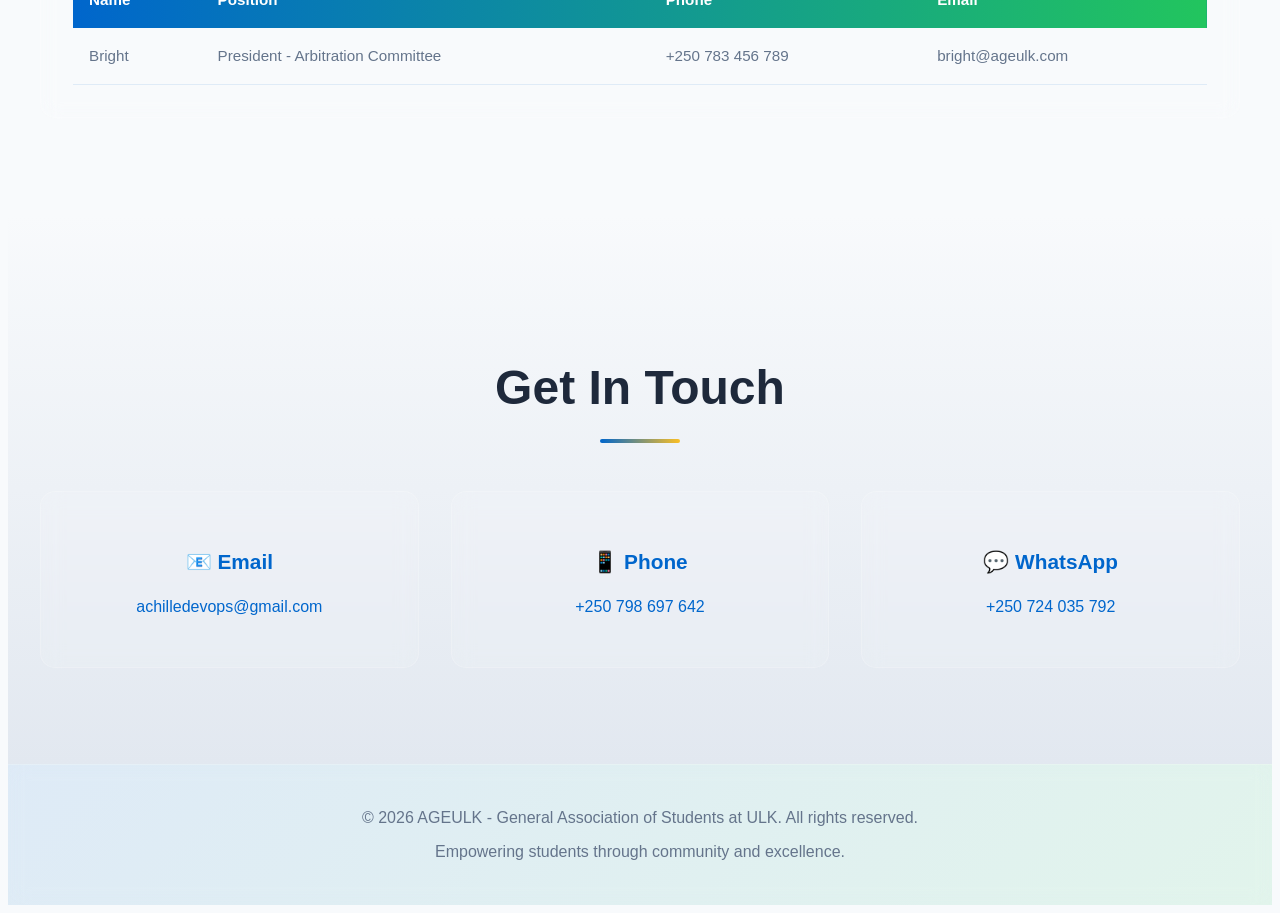
==== commit a30ff114: "update on the names of the president" ====
--- a/index.html
+++ b/index.html
@@ -89,7 +89,7 @@
                             <div class="card-overlay"></div>
                         </div>
                         <div class="card-content">
-                            <h3>MUTANGANDA Shimwa Jackin</h3>
+                            <h3>RUTAGANDA Shimwa Jackin</h3>
                             <p class="position">President</p>
                             <p class="description">Leading with vision and dedication</p>
                         </div>
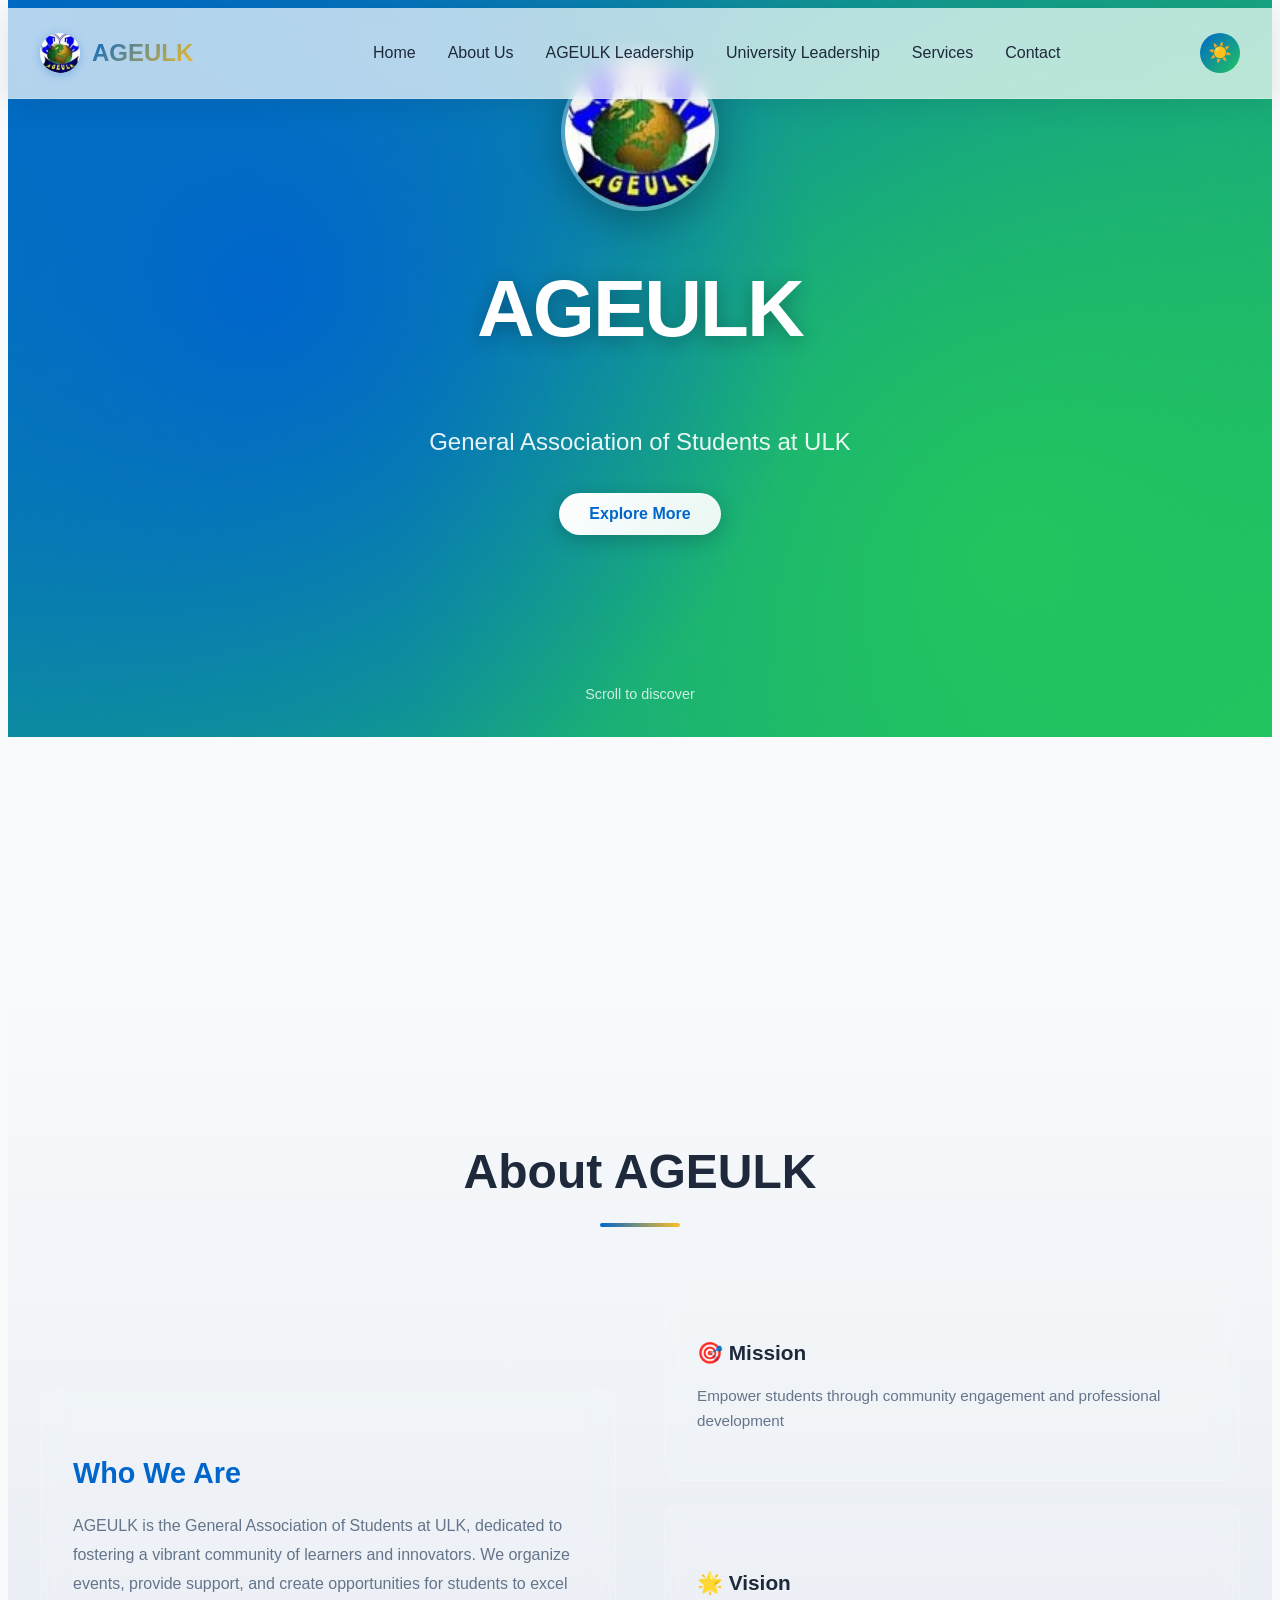
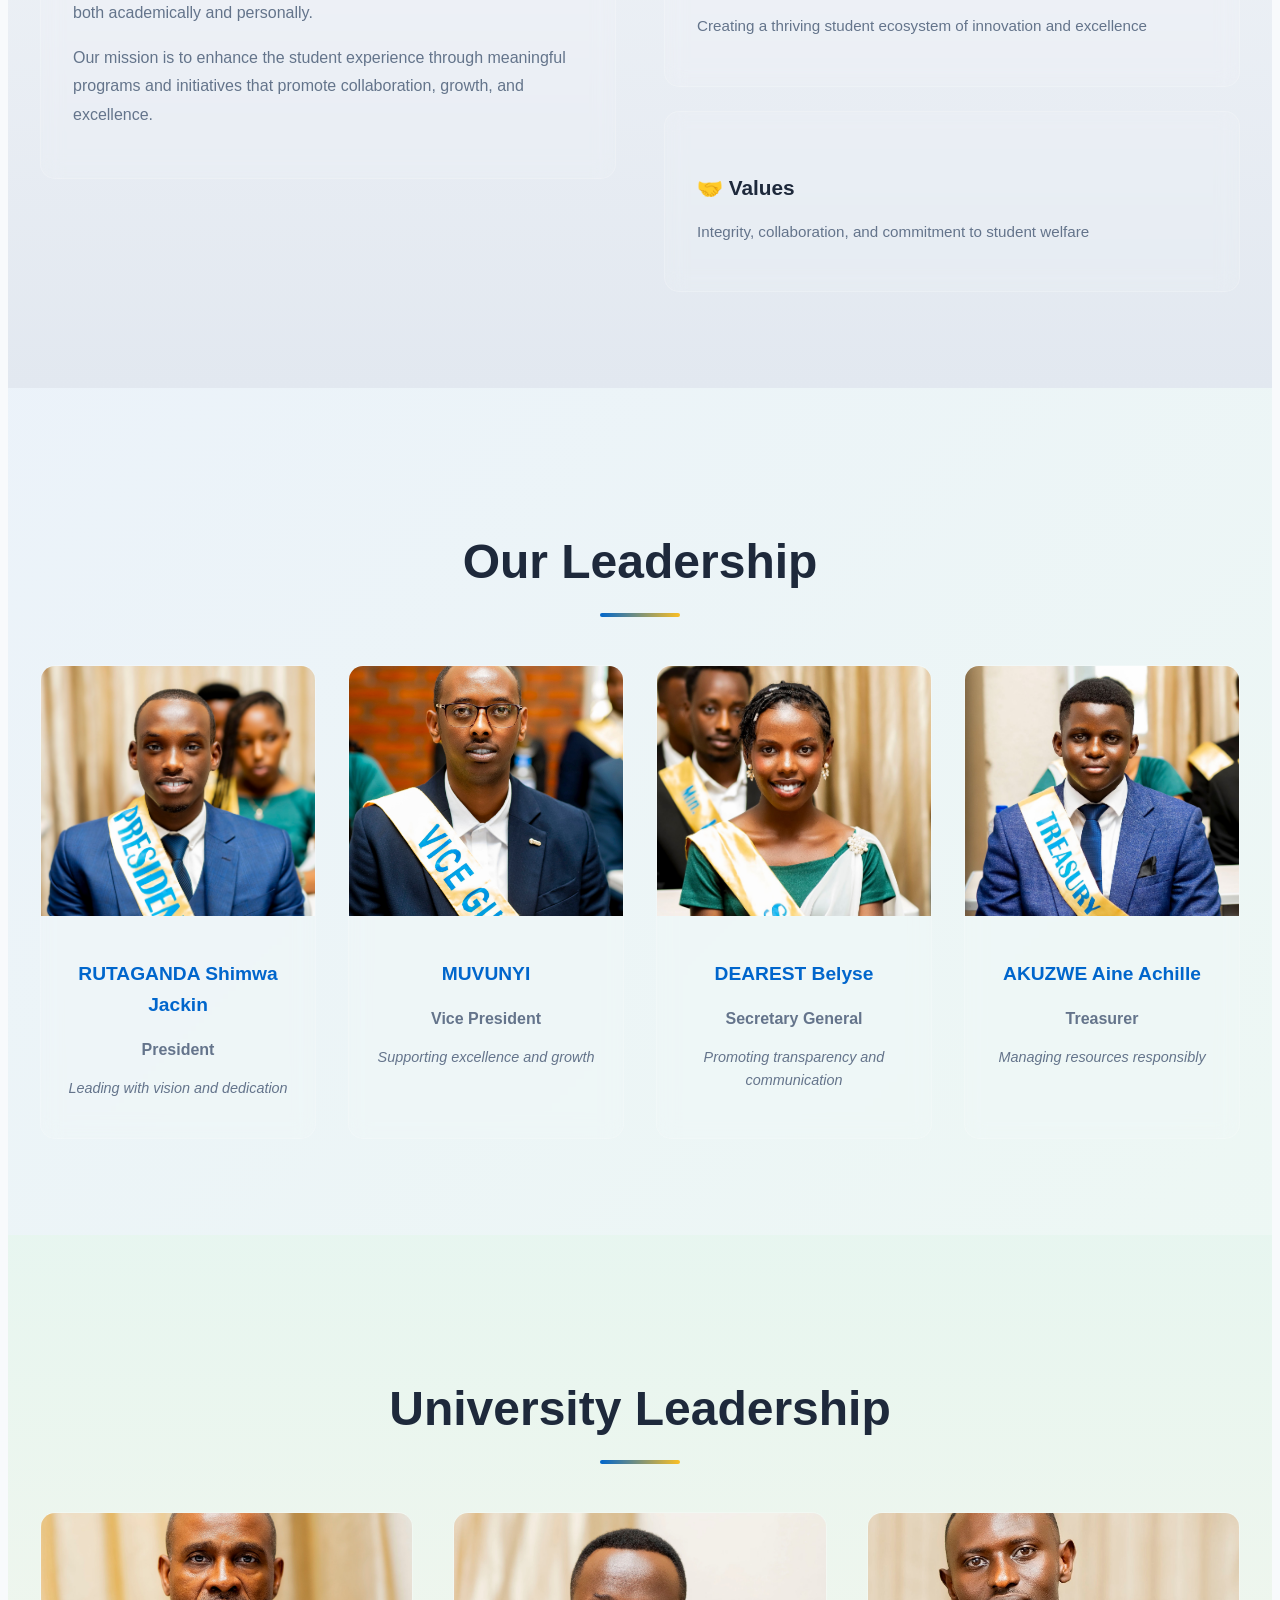
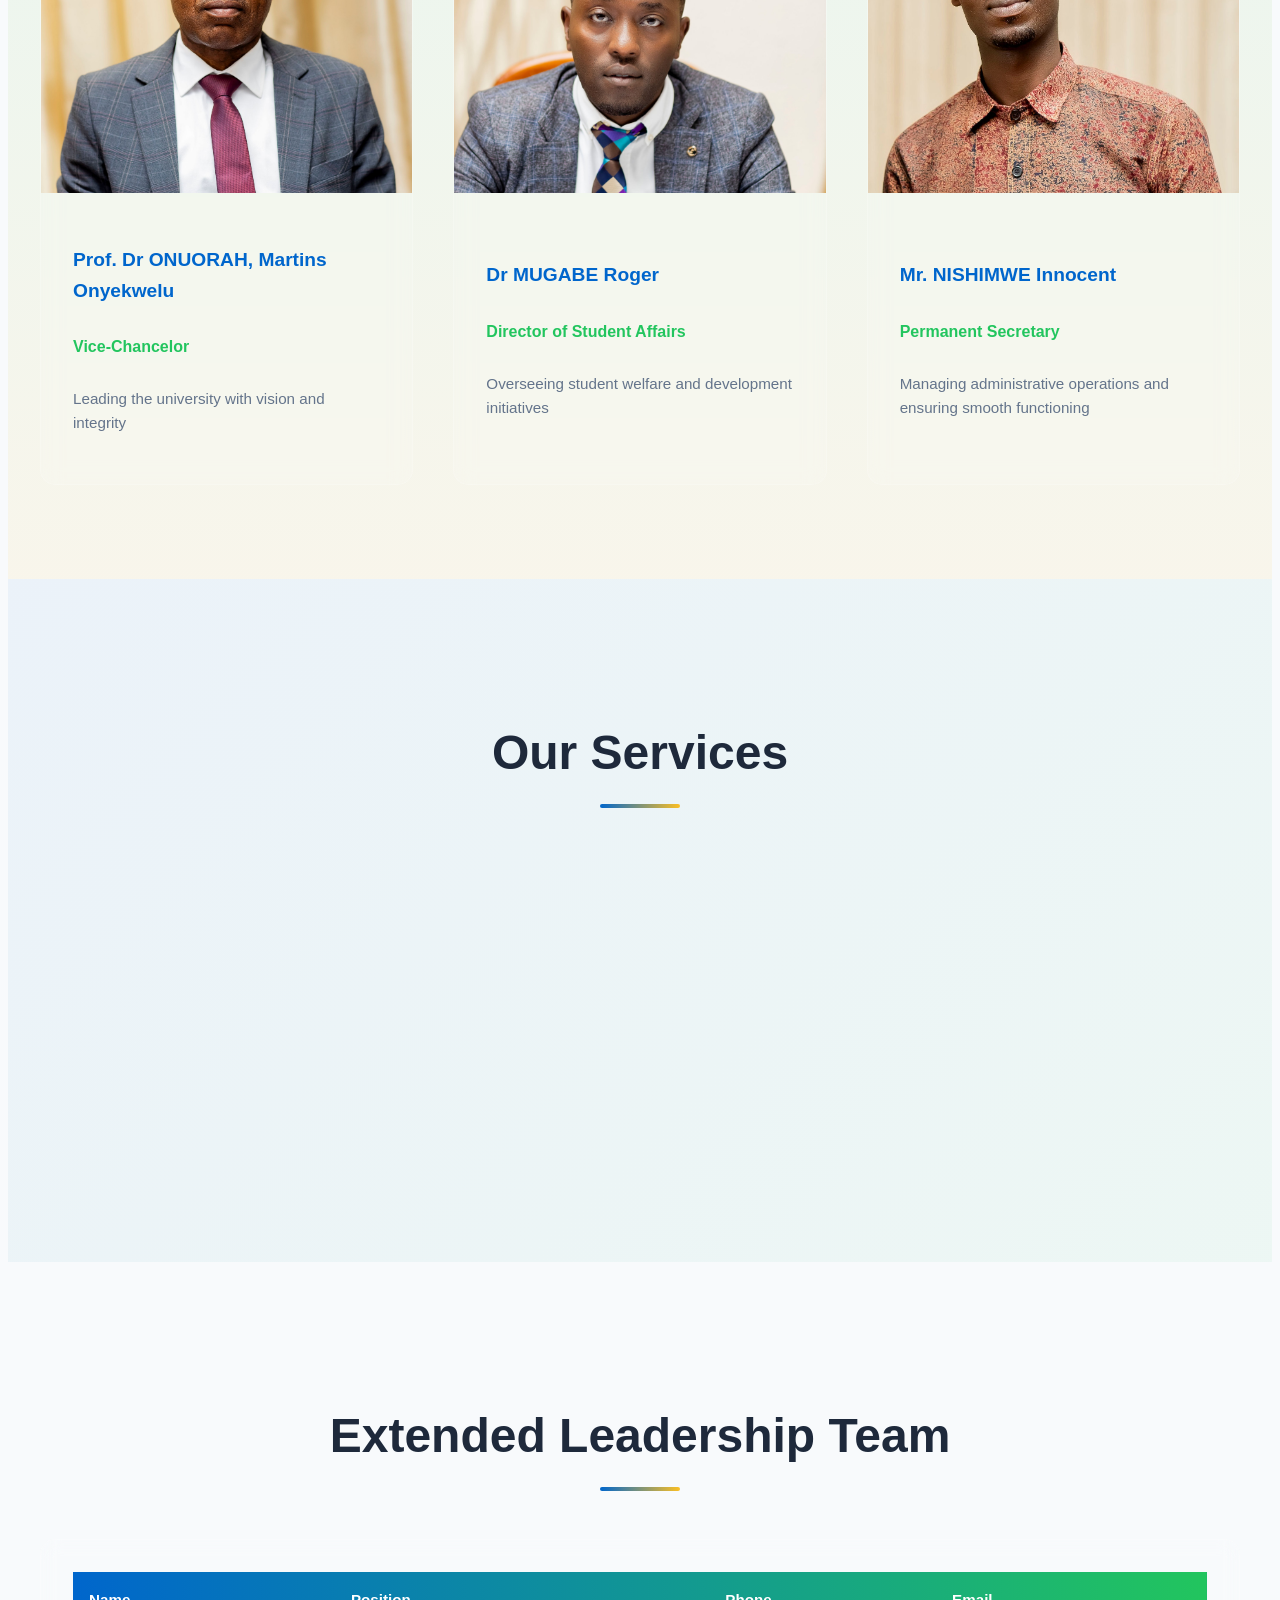
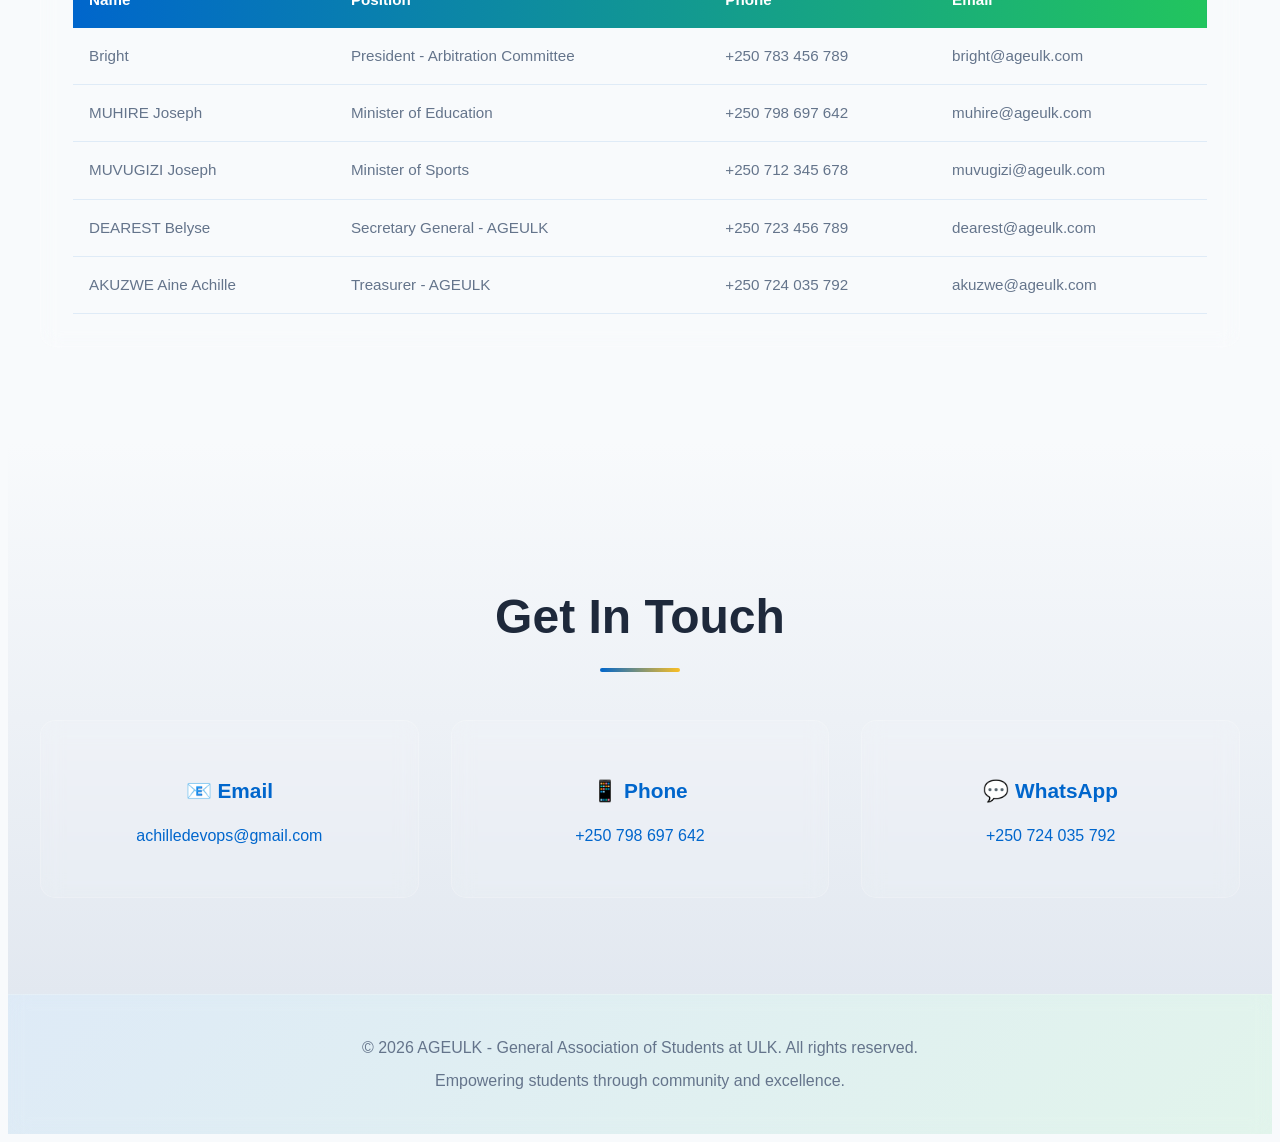
==== commit 93a8aa18: "Update on the guild office members" ====
--- a/index.html
+++ b/index.html
@@ -141,9 +141,10 @@
             <div class="container">
                 <h2 class="section-title">University Leadership</h2>
                 <div class="leadership-grid">
+                    <!-- Vice-Chancellor -->
                     <div class="leader-card glass-effect">
                         <div class="leader-image">
-                            <img src="Utilities/chanc.jpeg" alt="Rector Image" class="leader-photo">
+                            <img src="Utilities/chanc.jpeg" alt="Vice-Chancellor Image" class="leader-photo">
                         </div>
                         <div class="leader-content">
                             <h3>Prof. Dr ONUORAH, Martins Onyekwelu</h3>
@@ -151,9 +152,10 @@
                             <p class="description">Leading the university with vision and integrity</p>
                         </div>
                     </div>
+                    <!-- Director of Student Affairs -->
                     <div class="leader-card glass-effect">
                         <div class="leader-image">
-                            <img src="Utilities/dsa.jpeg" alt="Vice Chancellor Image" class="leader-photo">
+                            <img src="Utilities/dsa.jpeg" alt="Director of Student Affairs Image" class="leader-photo">
                         </div>
                         <div class="leader-content">
                             <h3>Dr MUGABE Roger</h3>
@@ -161,6 +163,7 @@
                             <p class="description">Overseeing student welfare and development initiatives</p>
                         </div>
                     </div>
+                    <!-- Permanent Secretary -->
                     <div class="leader-card glass-effect">
                         <div class="leader-image">
                             <img src="Utilities/ps.jpeg" alt="Permanent Secretary Image" class="leader-photo">
@@ -220,6 +223,30 @@
                                 <td>President - Arbitration Committee</td>
                                 <td>+250 783 456 789</td>
                                 <td>bright@ageulk.com</td>
+                            </tr>
+                            <tr>
+                                <td>MUHIRE Joseph</td>
+                                <td>Minister of Education</td>
+                                <td>+250 798 697 642</td>
+                                <td>muhire@ageulk.com</td>
+                            </tr>
+                            <tr>
+                                <td>MUVUGIZI Joseph</td>
+                                <td>Minister of Sports</td>
+                                <td>+250 712 345 678</td>
+                                <td>muvugizi@ageulk.com</td>
+                            </tr>
+                            <tr>
+                                <td>DEAREST Belyse</td>
+                                <td>Secretary General - AGEULK</td>
+                                <td>+250 723 456 789</td>
+                                <td>dearest@ageulk.com</td>
+                            </tr>
+                            <tr>
+                                <td>AKUZWE Aine Achille</td>
+                                <td>Treasurer - AGEULK</td>
+                                <td>+250 724 035 792</td>
+                                <td>akuzwe@ageulk.com</td>
                             </tr>
                         </tbody>
                     </table>
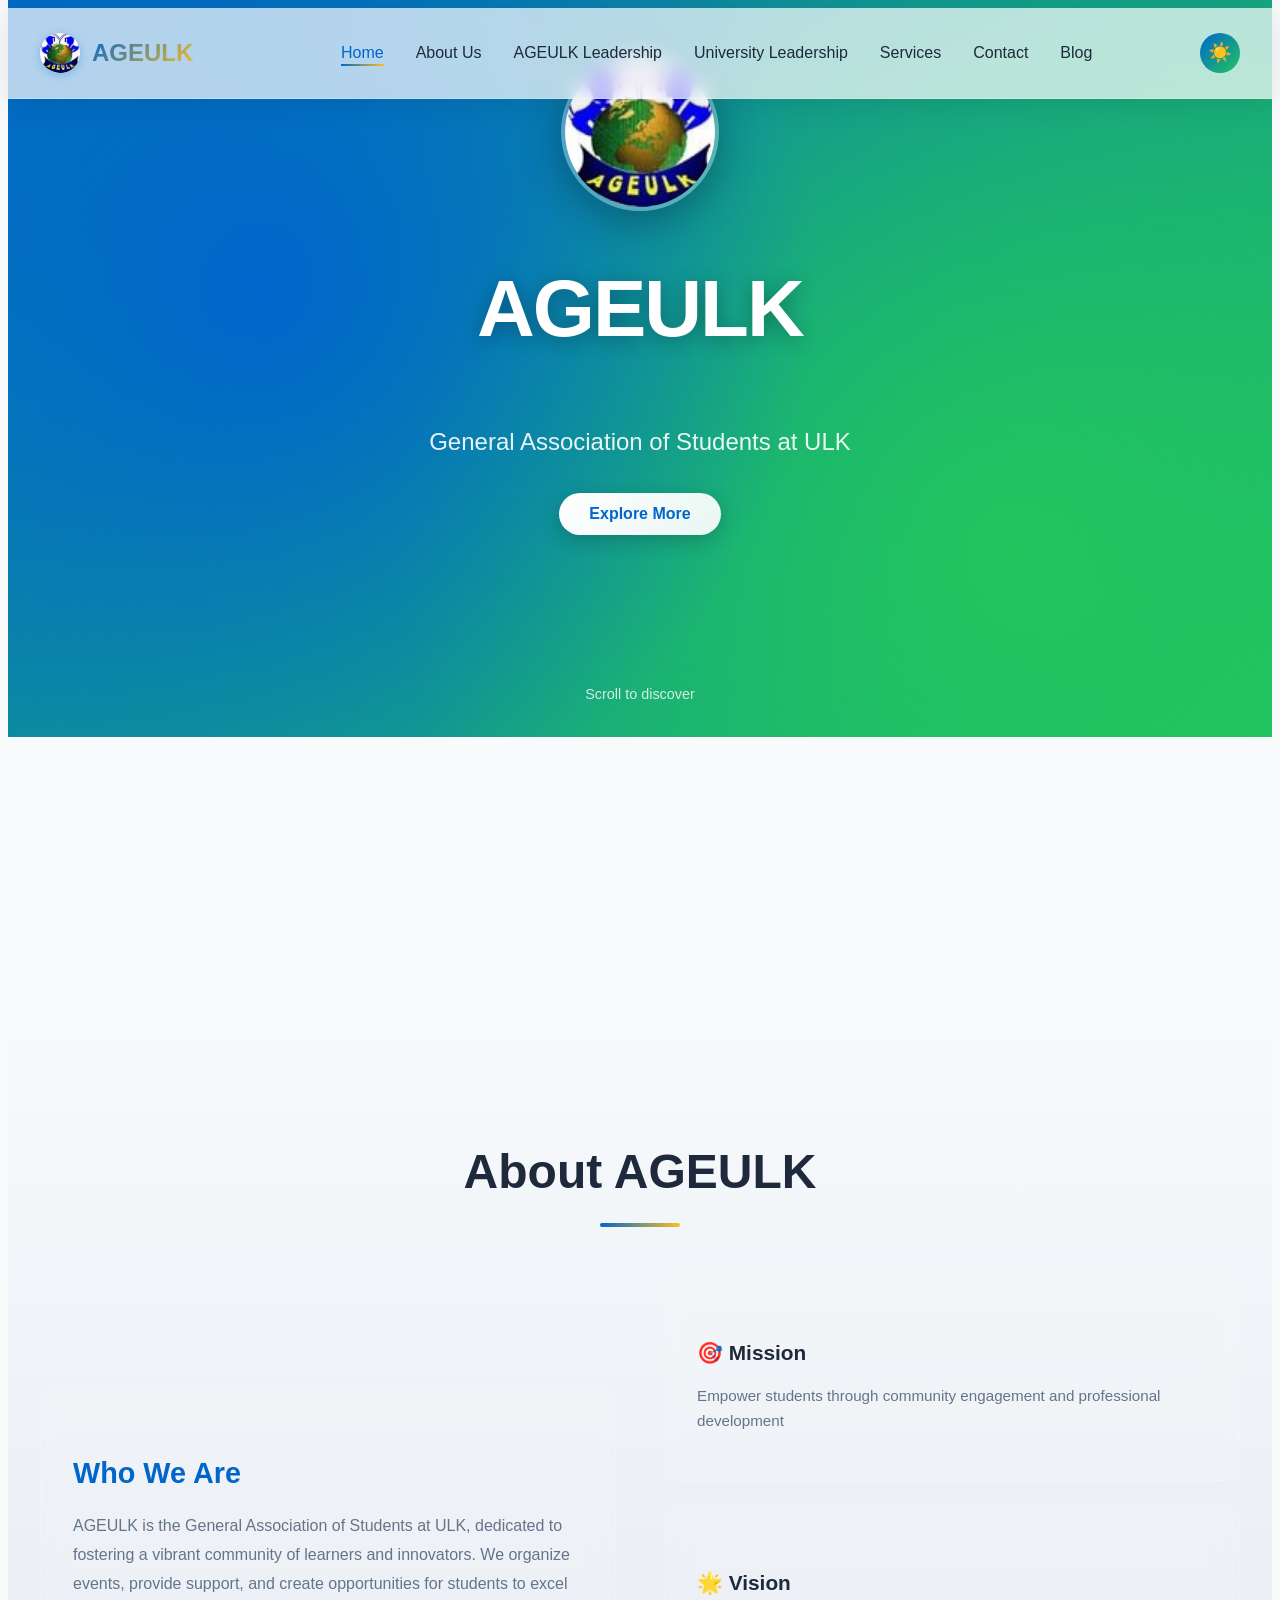
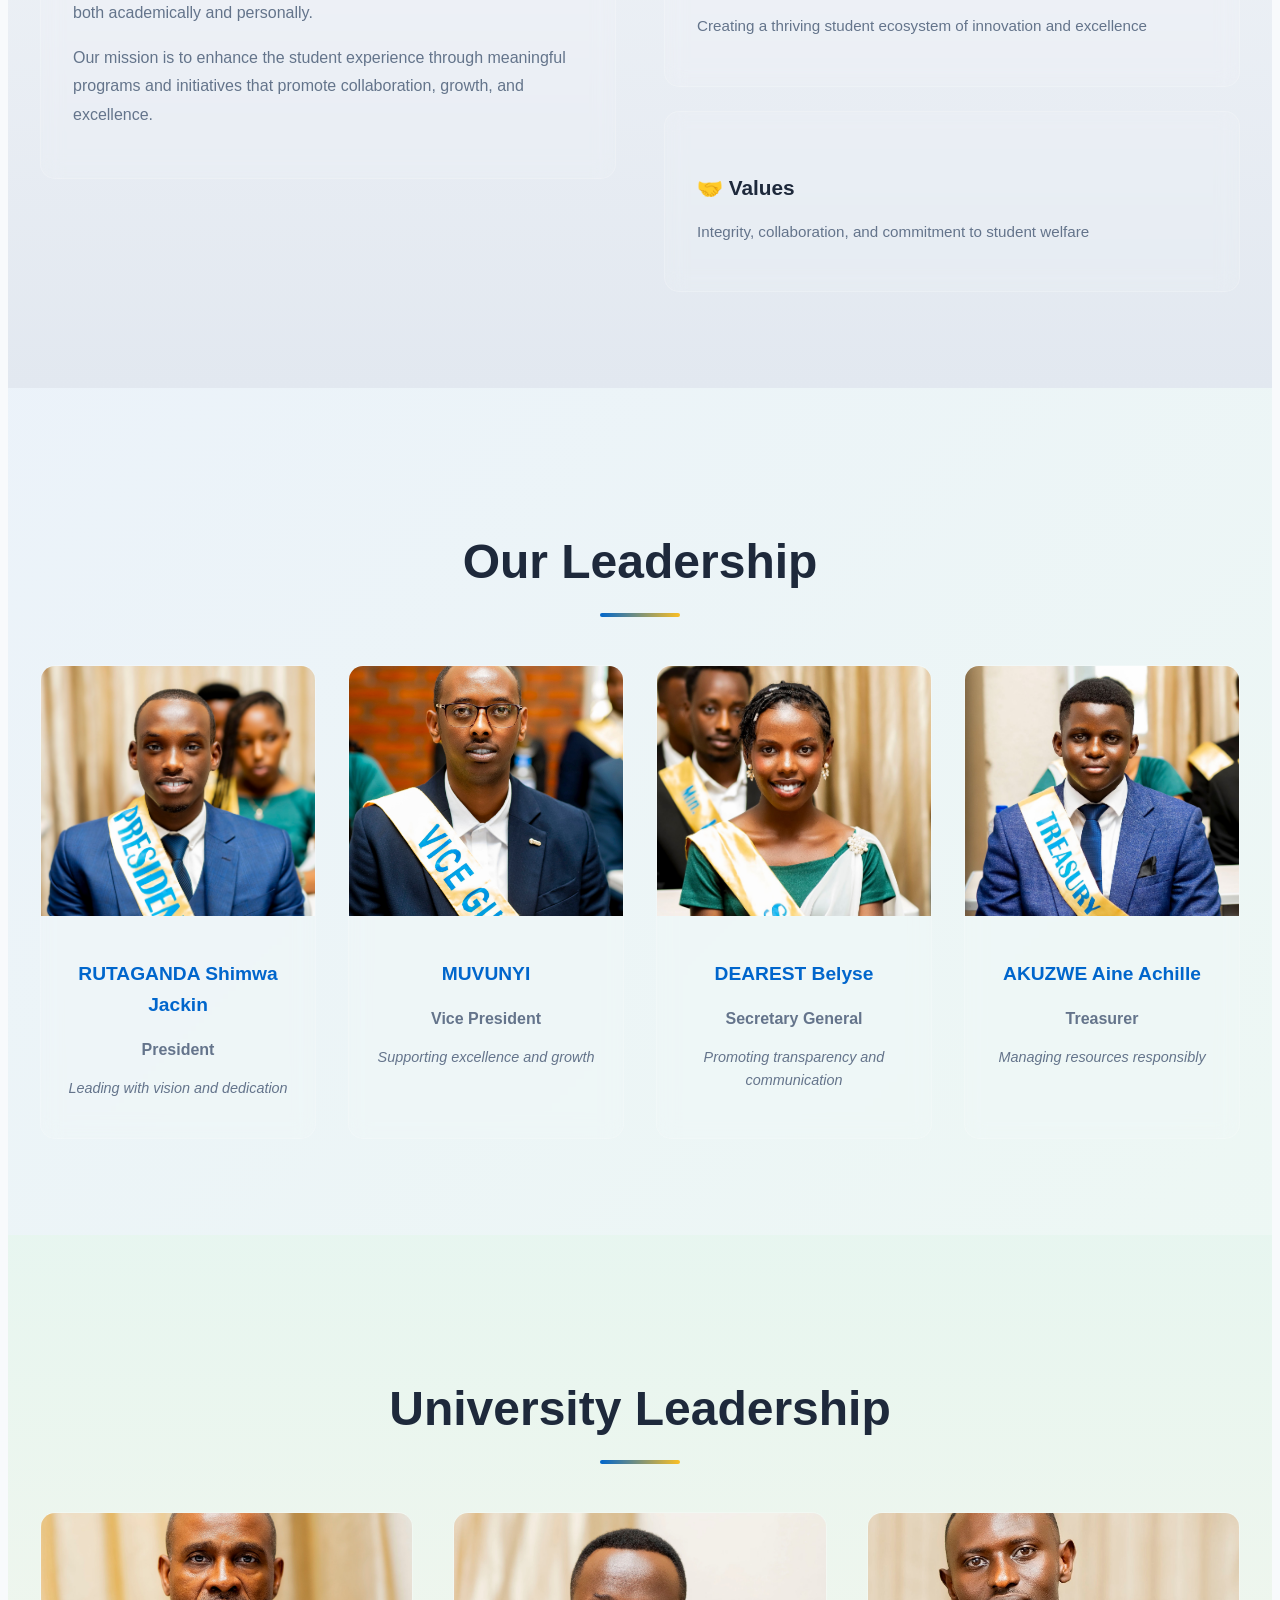
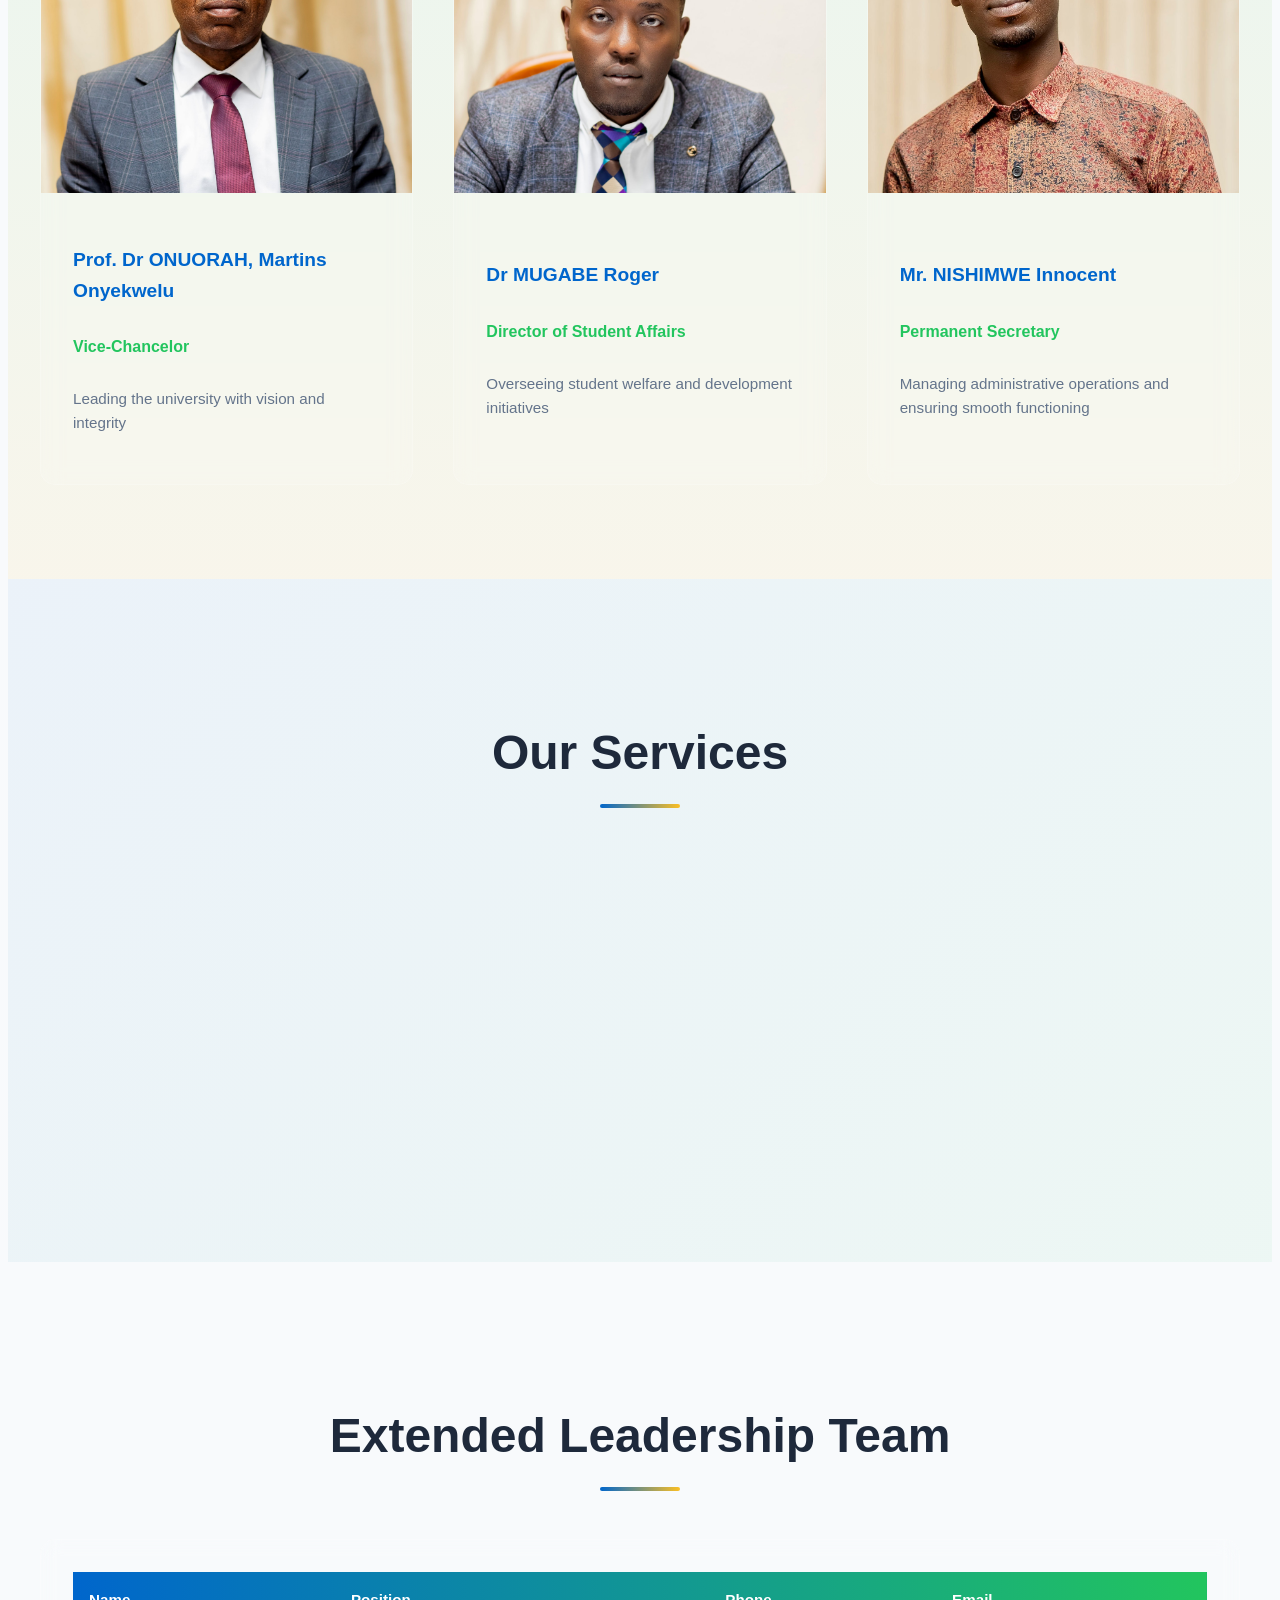
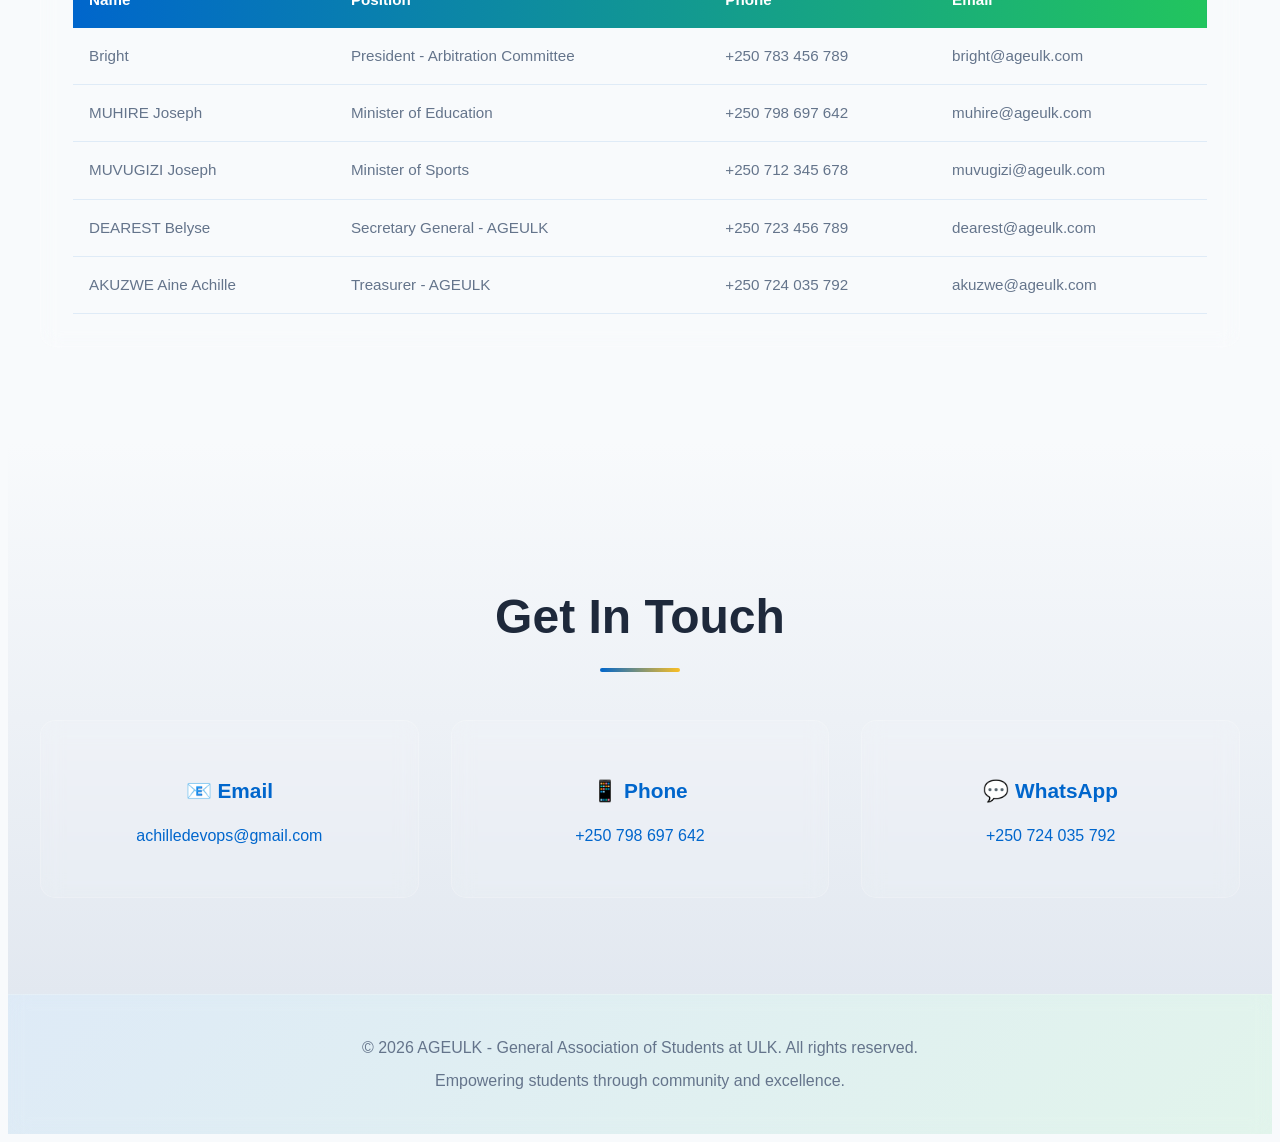
==== commit 1198bb22: "Addition of blog page" ====
--- a/index.html
+++ b/index.html
@@ -23,6 +23,7 @@
                     <li><a href="#university-leadership" class="nav-link">University Leadership</a></li>
                     <li><a href="#events" class="nav-link">Services</a></li>
                     <li><a href="#contact" class="nav-link">Contact</a></li>
+                    <li><a href="Blog.html" class="nav-link">Blog</a></li>
                 </ul>
             </nav>
             <div class="navbar-actions">
--- a/CSS/Index.css
+++ b/CSS/Index.css
@@ -146,12 +146,18 @@
     transition: var(--transition);
 }
 
-.nav-link:hover {
-    color: var(--primary-color);
-}
-
-.nav-link:hover::after {
+.nav-link:hover,
+.nav-link.active {
+    color: var(--primary-color);
+}
+
+.nav-link:hover::after,
+.nav-link.active::after {
     width: 100%;
+}
+
+body.dark-theme .nav-link.active {
+    color: var(--accent-color);
 }
 
 .navbar-actions {
@@ -735,6 +741,307 @@
 .contact-card a:hover {
     color: var(--accent-color);
     text-decoration: underline;
+}
+
+/* ============================================
+   BLOG PAGE STYLES
+   ============================================ */
+
+.blog-content {
+    min-height: calc(100vh - 140px);
+    padding: 6rem 0 4rem;
+    background: linear-gradient(180deg, rgba(248, 250, 252, 0.96), rgba(226, 232, 240, 0.96));
+}
+
+.blog-content h1 {
+    font-size: clamp(2.25rem, 4vw, 3.5rem);
+    text-align: center;
+    margin-bottom: 1rem;
+    color: var(--primary-color);
+    letter-spacing: -1px;
+}
+
+.blog-content > p {
+    max-width: 760px;
+    margin: 0.5rem auto 3rem;
+    color: var(--text-secondary);
+    font-size: 1.05rem;
+    text-align: center;
+    line-height: 1.8;
+}
+
+.blog-hero {
+    padding: 5rem 0;
+    margin-bottom: 3rem;
+    background: linear-gradient(180deg, rgba(0, 102, 204, 0.12), rgba(255, 255, 255, 0.2));
+    border: 1px solid rgba(255, 255, 255, 0.25);
+}
+
+.blog-hero h1 {
+    font-size: clamp(2.5rem, 5vw, 4rem);
+    margin-bottom: 1rem;
+    color: var(--primary-color);
+}
+
+.blog-hero p {
+    color: var(--text-secondary);
+    max-width: 820px;
+    margin: 0 auto;
+    font-size: 1.05rem;
+}
+
+.blog-posts {
+    position: relative;
+    max-width: 1100px;
+    margin: 0 auto;
+    display: grid;
+    grid-template-columns: repeat(2, minmax(0, 1fr));
+    gap: 2rem;
+    padding: 0 2rem;
+}
+
+.blog-thumbnail {
+    overflow: hidden;
+    border-radius: 20px;
+    margin-bottom: 1.25rem;
+}
+
+.blog-thumbnail img {
+    width: 100%;
+    height: 200px;
+    object-fit: cover;
+    display: block;
+    transition: var(--transition);
+}
+
+.blog-post:hover .blog-thumbnail img {
+    transform: scale(1.05);
+}
+
+.blog-meta {
+    display: flex;
+    flex-wrap: wrap;
+    gap: 0.75rem;
+    margin-bottom: 1rem;
+    color: var(--text-secondary);
+    font-size: 0.95rem;
+}
+
+.blog-date,
+.blog-category {
+    padding: 0.6rem 0.9rem;
+    border-radius: 999px;
+    background: rgba(0, 102, 204, 0.08);
+}
+
+.blog-category {
+    background: rgba(34, 197, 94, 0.12);
+    color: var(--text-dark);
+}
+
+.blog-post h2 {
+    font-size: 1.9rem;
+    margin-bottom: 1rem;
+    color: var(--primary-color);
+}
+
+.read-more {
+    display: inline-flex;
+    align-items: center;
+    gap: 0.4rem;
+    margin-top: 1.5rem;
+    color: var(--primary-color);
+    font-weight: 600;
+    text-decoration: none;
+    transition: var(--transition);
+}
+
+.read-more:hover {
+    color: var(--secondary-color);
+}
+
+.blog-post {
+    padding: 2rem;
+    border-radius: 24px;
+    background: rgba(255, 255, 255, 0.75);
+    border: 1px solid rgba(0, 102, 204, 0.12);
+    box-shadow: var(--shadow-sm);
+    backdrop-filter: blur(12px);
+    transition: var(--transition);
+}
+
+body.dark-theme .blog-post {
+    background: rgba(15, 23, 42, 0.85);
+    border-color: rgba(255, 255, 255, 0.12);
+}
+
+.blog-post:hover {
+    transform: translateY(-4px);
+    box-shadow: 0 18px 40px rgba(0, 102, 204, 0.15);
+}
+
+.blog-post h2 {
+    font-size: 1.8rem;
+    margin-bottom: 1rem;
+    color: var(--primary-color);
+}
+
+.blog-post p {
+    color: var(--text-secondary);
+    line-height: 1.8;
+    font-size: 1rem;
+}
+
+.blog-post::before {
+    content: '';
+    position: absolute;
+    inset: 0;
+    border-radius: 24px;
+    pointer-events: none;
+    background: linear-gradient(180deg, rgba(255,255,255,0.25), transparent 80%);
+    opacity: 0.7;
+}
+
+.blog-post {
+    position: relative;
+    overflow: hidden;
+}
+
+.blog-posts::before {
+    content: '';
+    position: absolute;
+    top: -40px;
+    right: -40px;
+    width: 180px;
+    height: 180px;
+    border-radius: 50%;
+    background: rgba(34, 197, 94, 0.12);
+    pointer-events: none;
+}
+
+@media (max-width: 900px) {
+    .blog-posts {
+        grid-template-columns: 1fr;
+    }
+}
+
+.blog-modal {
+    position: fixed;
+    inset: 0;
+    display: none;
+    align-items: center;
+    justify-content: center;
+    z-index: 2000;
+    padding: 1.5rem;
+}
+
+.blog-modal.open {
+    display: flex;
+}
+
+.blog-modal-overlay {
+    position: absolute;
+    inset: 0;
+    background: rgba(15, 23, 42, 0.65);
+    backdrop-filter: blur(6px);
+}
+
+.blog-modal-content {
+    position: relative;
+    width: min(900px, 100%);
+    max-height: min(90vh, 900px);
+    overflow-y: auto;
+    padding: 2rem;
+    border-radius: 28px;
+    box-shadow: 0 25px 80px rgba(0, 0, 0, 0.3);
+    z-index: 1;
+    background: rgba(255, 255, 255, 0.92);
+    border: 1px solid rgba(255, 255, 255, 0.35);
+    color: var(--text-dark);
+}
+
+body.dark-theme .blog-modal-content {
+    background: rgba(15, 23, 42, 0.92);
+    border-color: rgba(255, 255, 255, 0.12);
+    color: var(--text-light);
+}
+
+.modal-close {
+    position: absolute;
+    top: 1rem;
+    right: 1rem;
+    border: none;
+    background: rgba(255, 255, 255, 0.85);
+    width: 44px;
+    height: 44px;
+    border-radius: 50%;
+    font-size: 1.5rem;
+    color: var(--text-dark);
+    cursor: pointer;
+    transition: var(--transition);
+}
+
+body.dark-theme .modal-close {
+    background: rgba(30, 41, 59, 0.9);
+    color: var(--text-light);
+}
+
+.modal-close:hover {
+    transform: scale(1.05);
+}
+
+.modal-header {
+    margin-bottom: 1.5rem;
+}
+
+.modal-category {
+    display: inline-block;
+    margin-bottom: 1rem;
+    padding: 0.5rem 1rem;
+    border-radius: 999px;
+    background: rgba(34, 197, 94, 0.12);
+    color: var(--text-dark);
+    font-size: 0.95rem;
+    font-weight: 600;
+}
+
+.modal-date {
+    display: block;
+    margin-top: 0.75rem;
+    color: var(--text-secondary);
+    font-size: 0.95rem;
+}
+
+.modal-body {
+    color: var(--text-secondary);
+    line-height: 1.85;
+    font-size: 1.05rem;
+}
+
+.visually-hidden {
+    position: absolute !important;
+    width: 1px;
+    height: 1px;
+    padding: 0;
+    margin: -1px;
+    overflow: hidden;
+    clip: rect(0, 0, 0, 0);
+    white-space: nowrap;
+    border: 0;
+}
+
+@media (max-width: 768px) {
+    .blog-content {
+        padding: 4rem 0 3rem;
+    }
+
+    .blog-posts {
+        padding: 0 1rem;
+    }
+
+    .blog-modal-content {
+        padding: 1.5rem;
+    }
 }
 
 /* ============================================
@@ -916,3 +1223,36 @@
 ::-webkit-scrollbar-thumb:hover {
     background: linear-gradient(180deg, #0052A3, #E8A500);
 }
+
+/* ============================================
+   BLOG POSTS
+   ============================================ */
+.blog-post {
+    margin-bottom: 3rem;
+    padding: 2rem;
+    background: var(--glass-bg);
+    border: 1px solid rgba(255, 255, 255, 0.2);
+    backdrop-filter: blur(10px);
+    border-radius: 15px;
+    transition: var(--transition);
+}
+.blog-post:hover {
+    background: rgba(255, 255, 255, 0.15);
+    border-color: rgba(255, 255, 255, 0.3);
+    box-shadow: 0 8px 32px 0 rgba(0, 102, 204, 0.2);
+    transform: translateY(-5px);
+}
+.blog-post h3 {
+    font-size: 1.5rem;
+    margin-bottom: 0.5rem;
+    color: var(--primary-color);
+}
+.blog-post .post-meta {
+    font-size: 0.9rem;
+    color: var(--text-secondary);
+    margin-bottom: 1rem;
+}
+.blog-post p {
+    line-height: 1.8;
+    color: var(--text-secondary);
+}
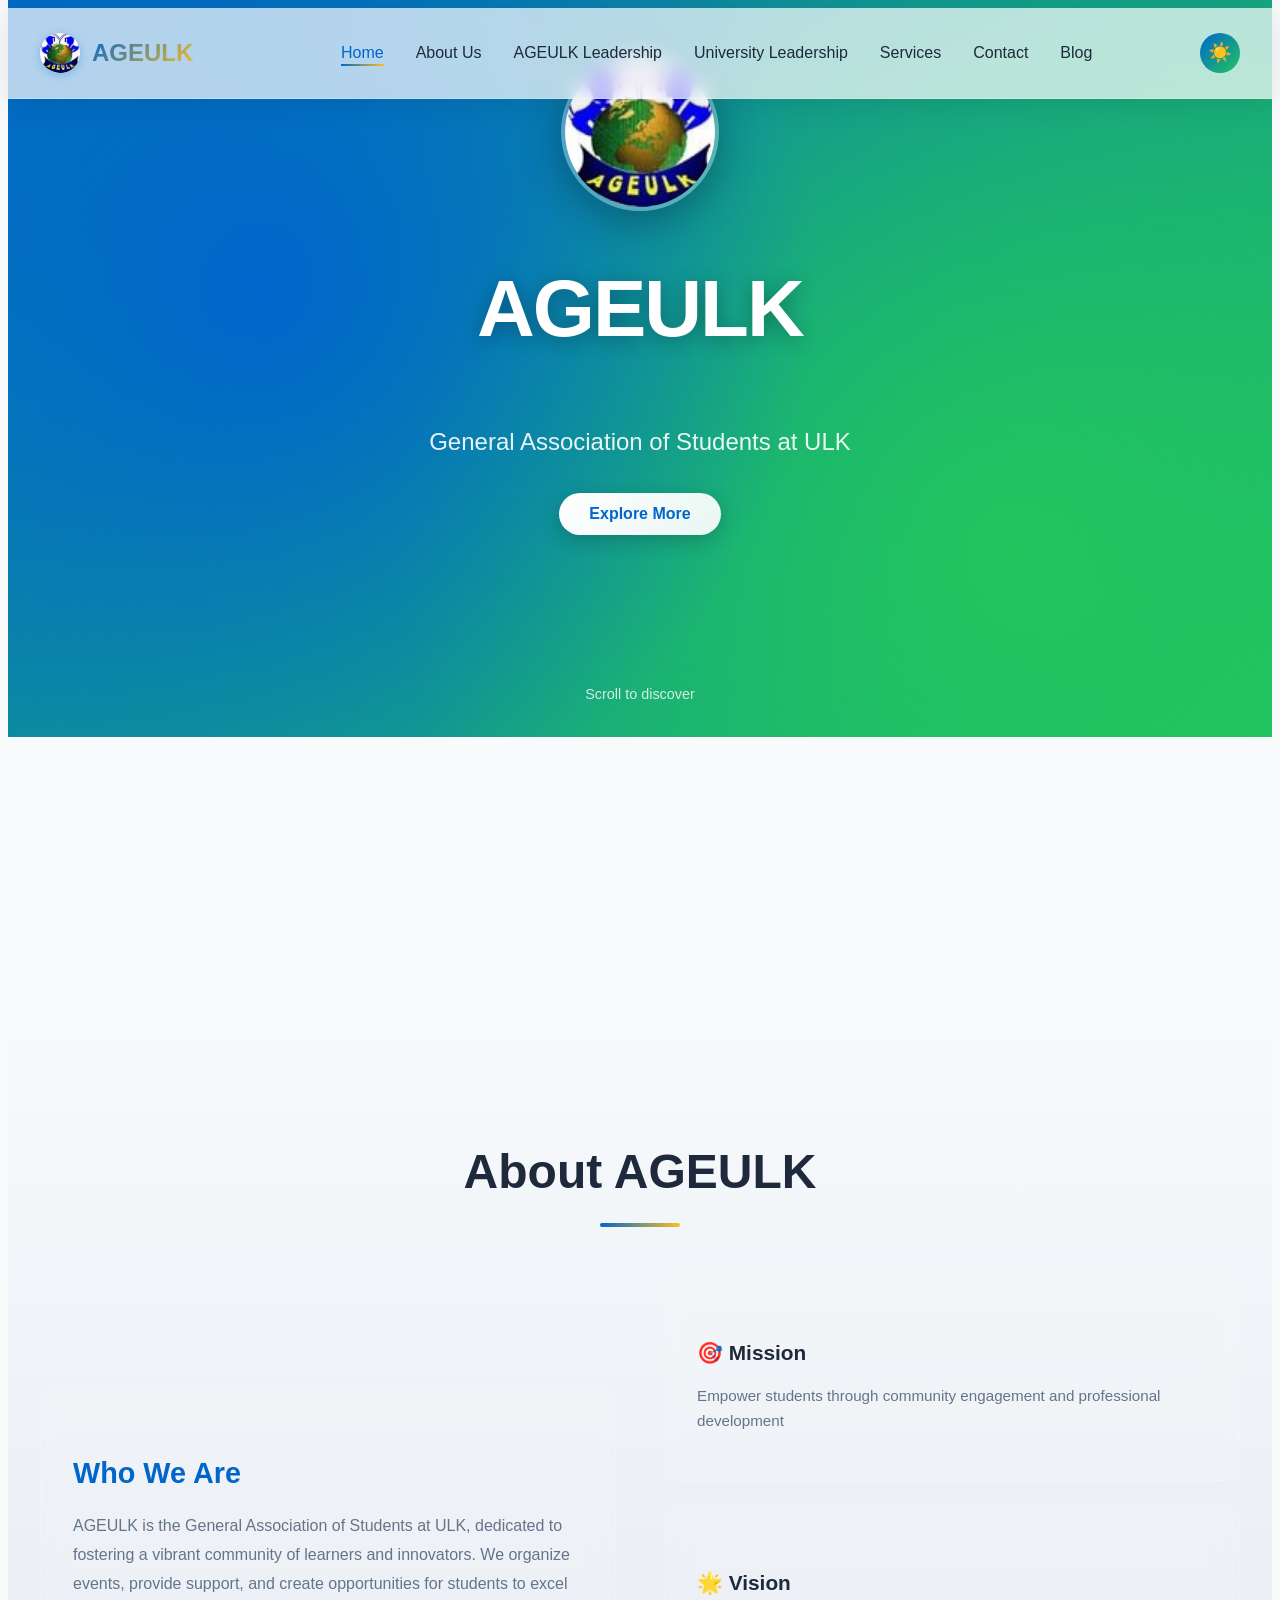
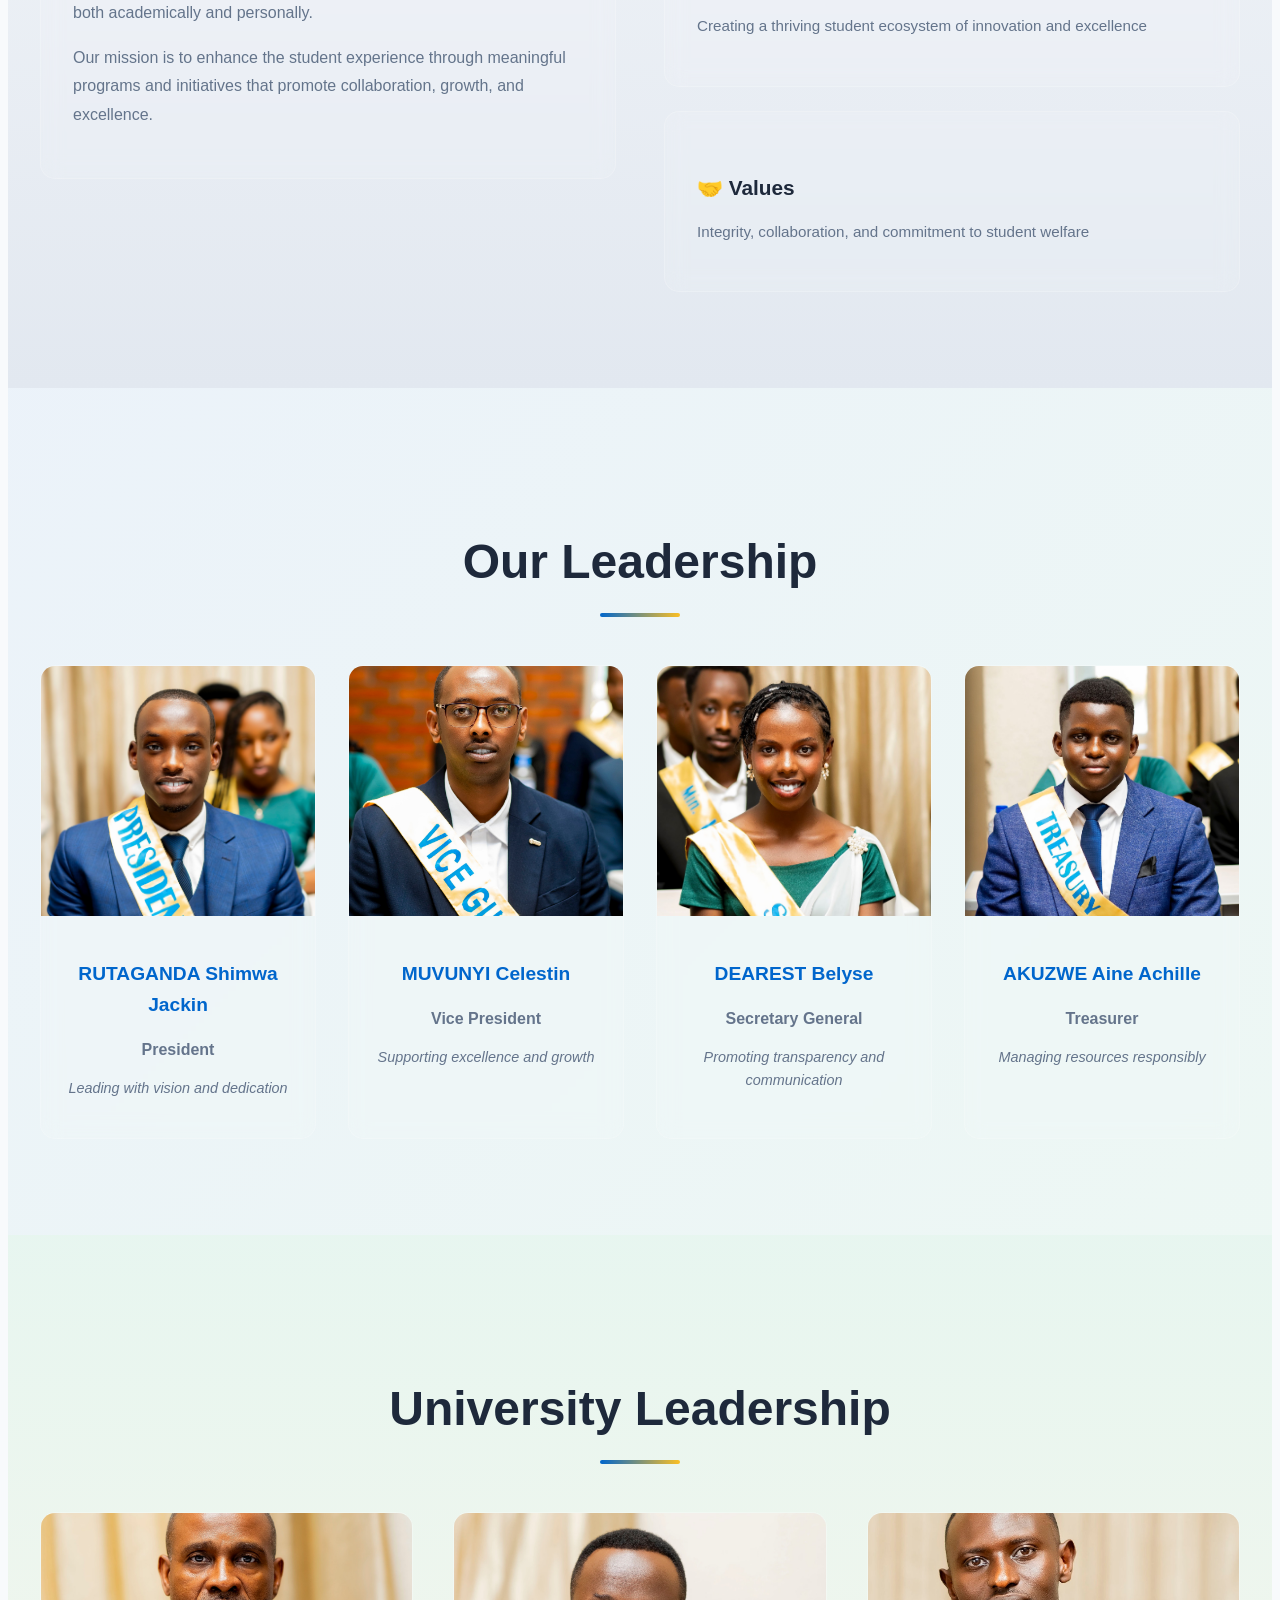
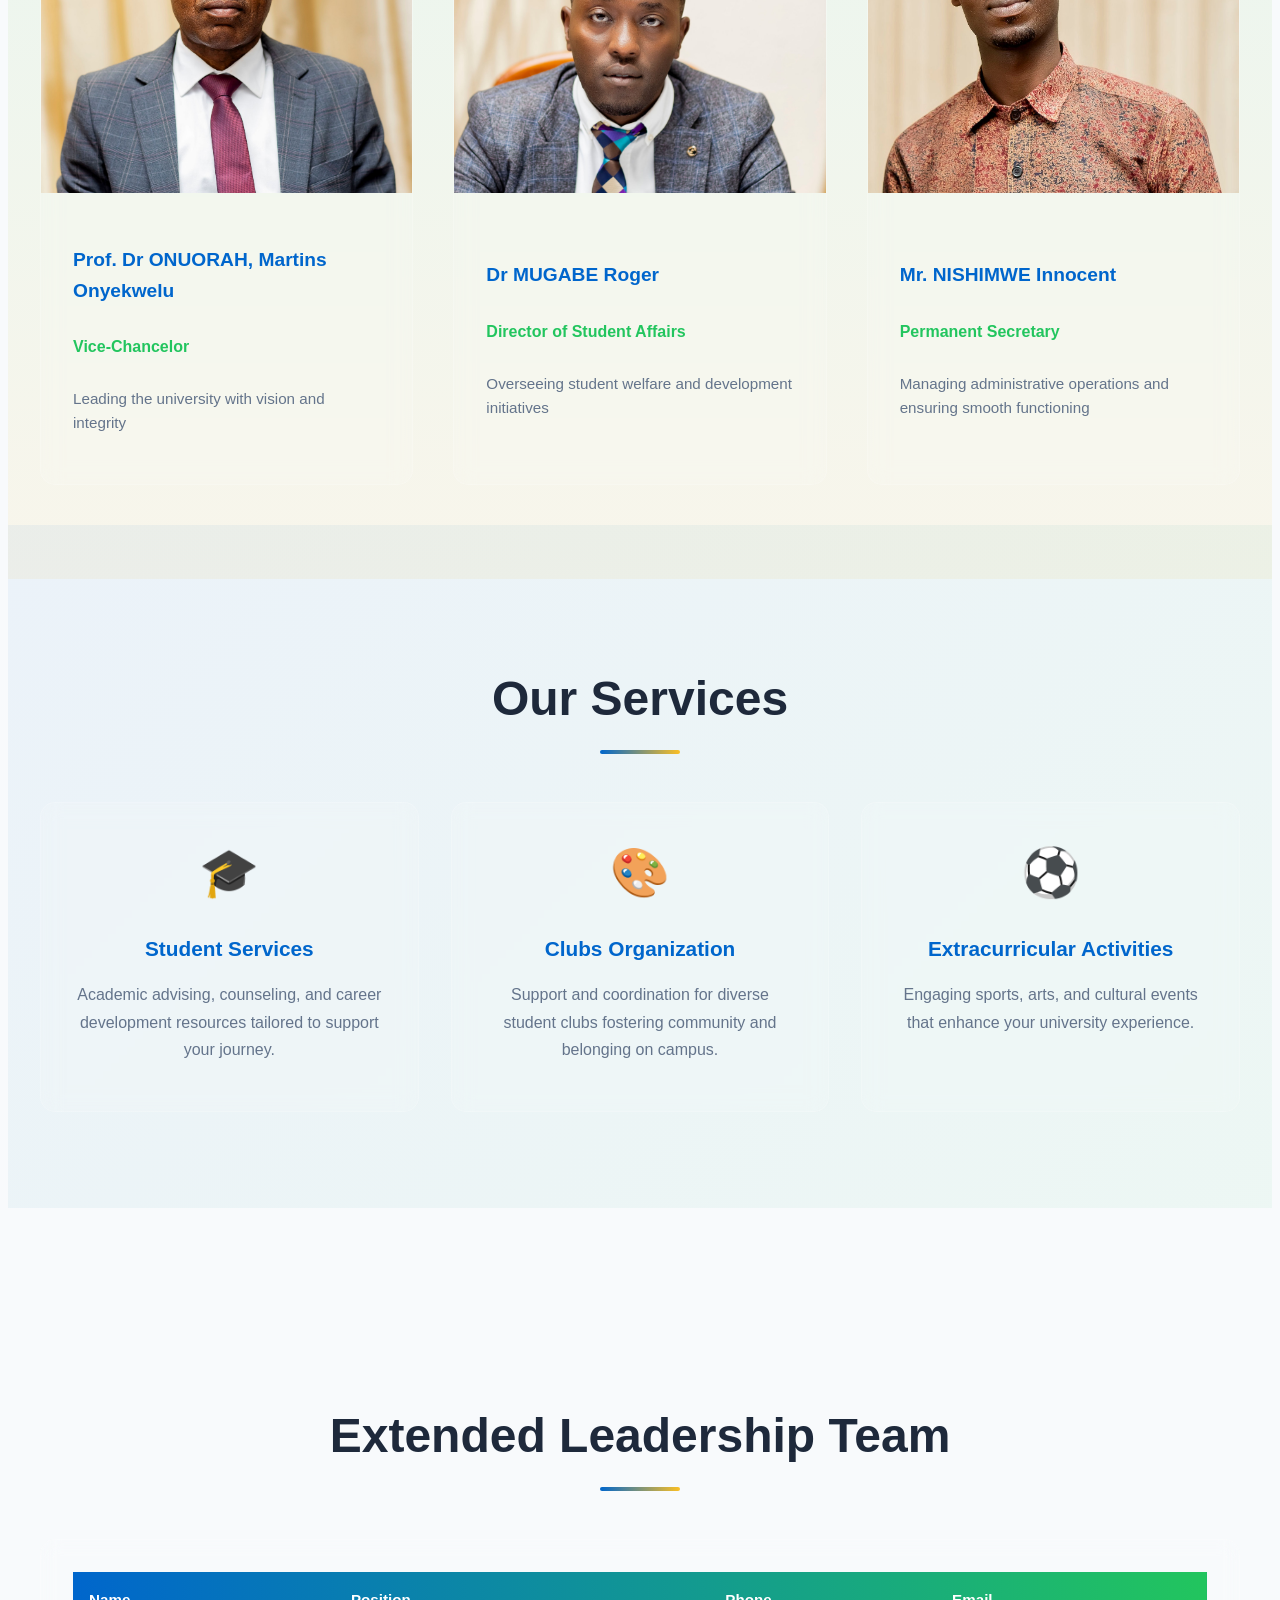
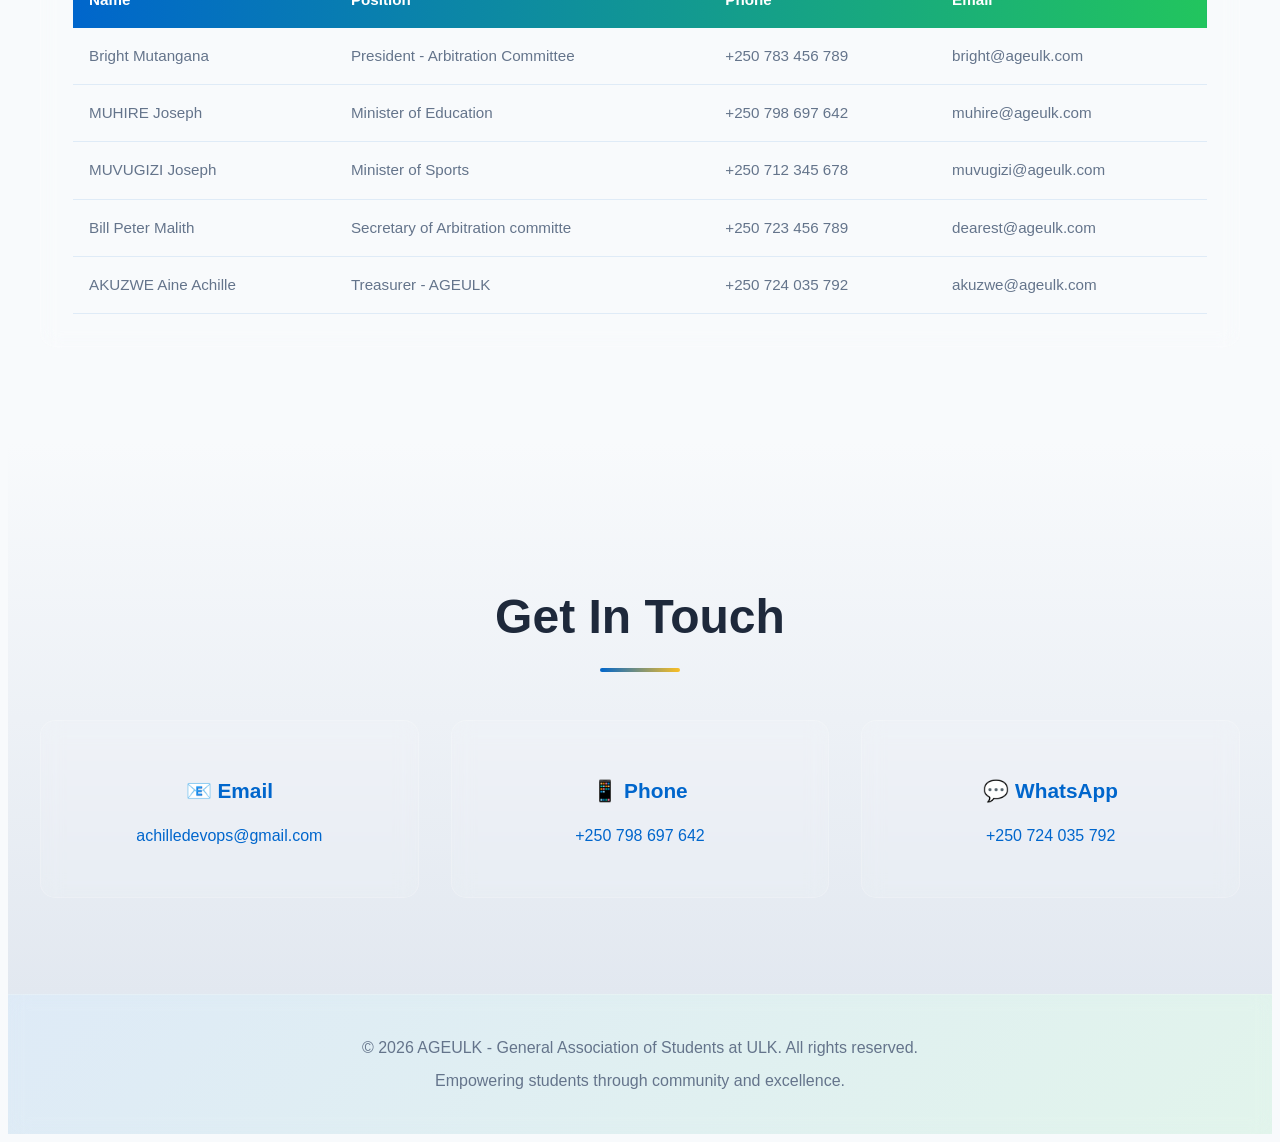
==== commit edcafb23: "Update names and titles in index.html Edit the names of other members in the AGEULK  done by Achille" ====
--- a/index.html
+++ b/index.html
@@ -103,7 +103,7 @@
                             <div class="card-overlay"></div>
                         </div>
                         <div class="card-content">
-                            <h3>MUVUNYI </h3>
+                            <h3>MUVUNYI Celestin </h3>
                             <p class="position">Vice President</p>
                             <p class="description">Supporting excellence and growth</p>
                         </div>
@@ -220,7 +220,7 @@
                         </thead>
                         <tbody>
                             <tr>
-                                <td>Bright</td>
+                                <td>Bright Mutangana</td>
                                 <td>President - Arbitration Committee</td>
                                 <td>+250 783 456 789</td>
                                 <td>bright@ageulk.com</td>
@@ -238,8 +238,8 @@
                                 <td>muvugizi@ageulk.com</td>
                             </tr>
                             <tr>
-                                <td>DEAREST Belyse</td>
-                                <td>Secretary General - AGEULK</td>
+                                <td>Bill Peter Malith</td>
+                                <td>Secretary of Arbitration committe</td>
                                 <td>+250 723 456 789</td>
                                 <td>dearest@ageulk.com</td>
                             </tr>
@@ -287,4 +287,4 @@
 
     <script src="script.js"></script>
 </body>
-</html>+</html>
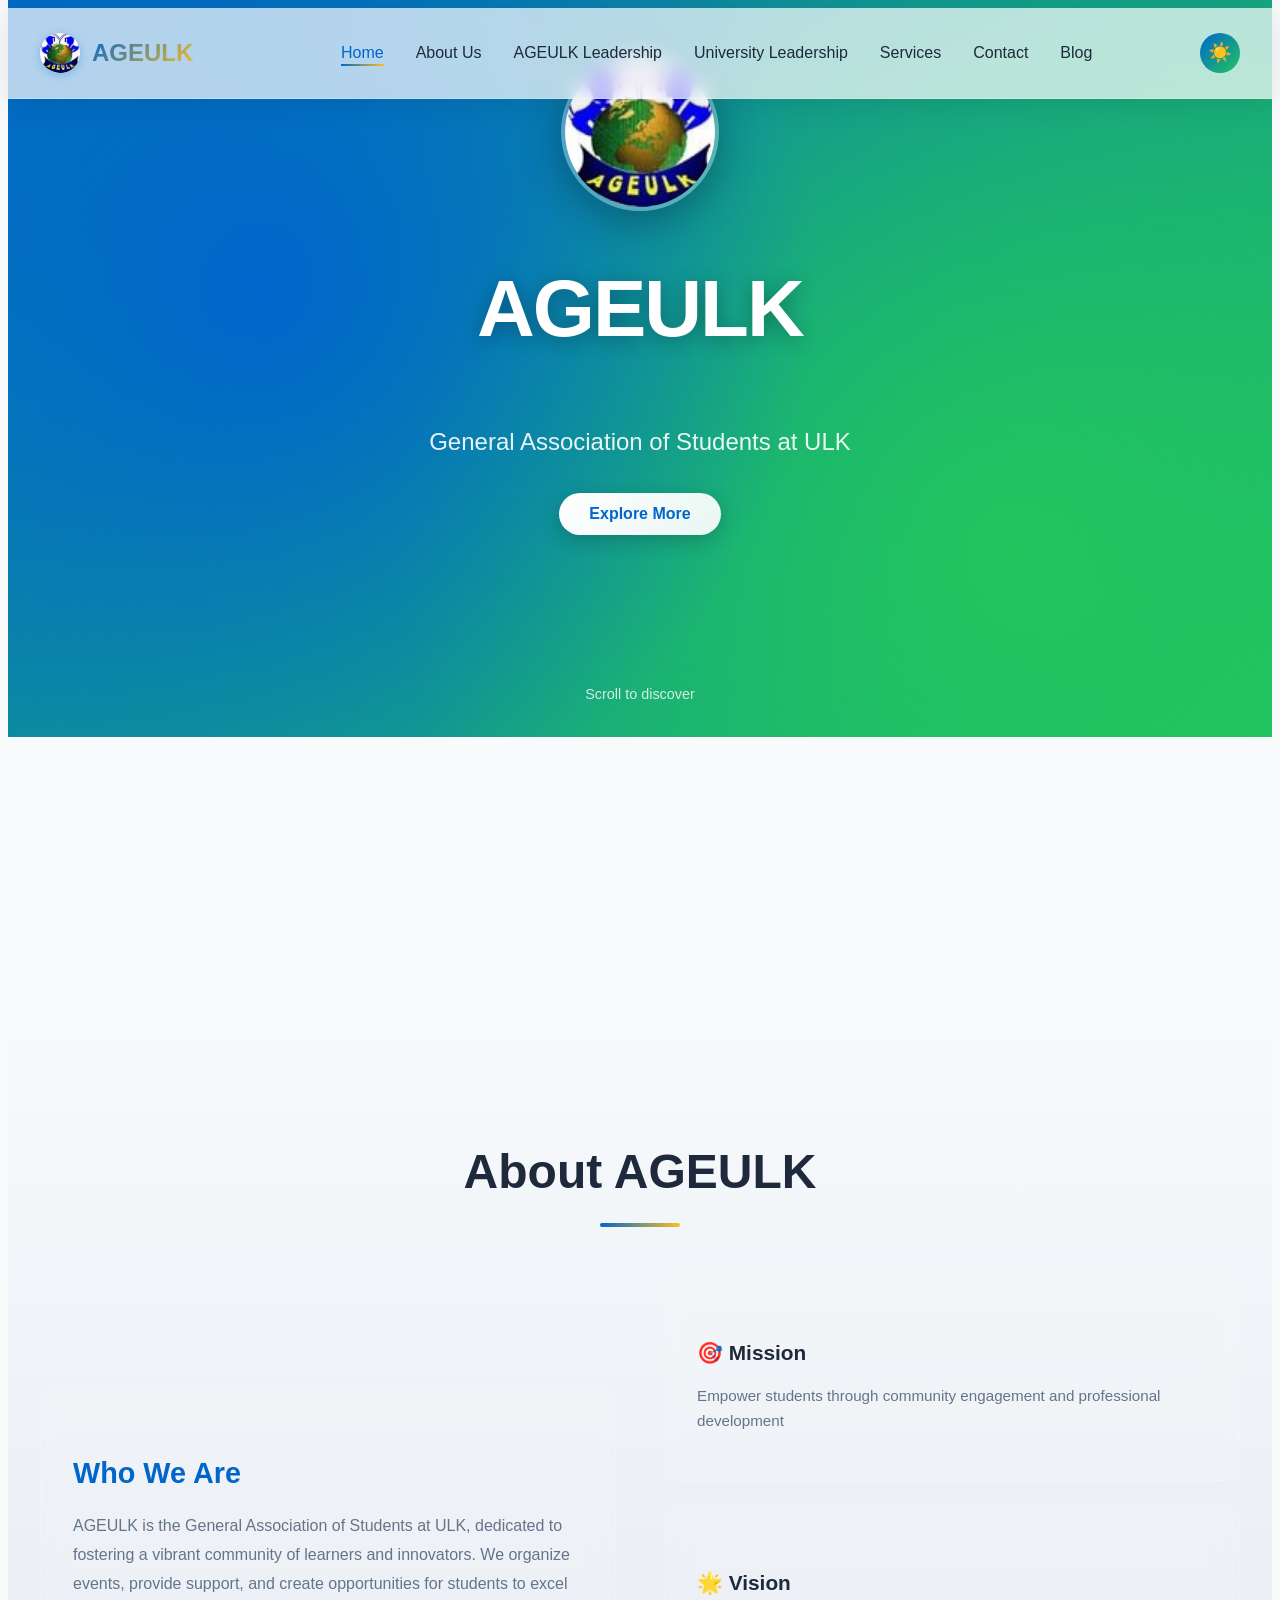
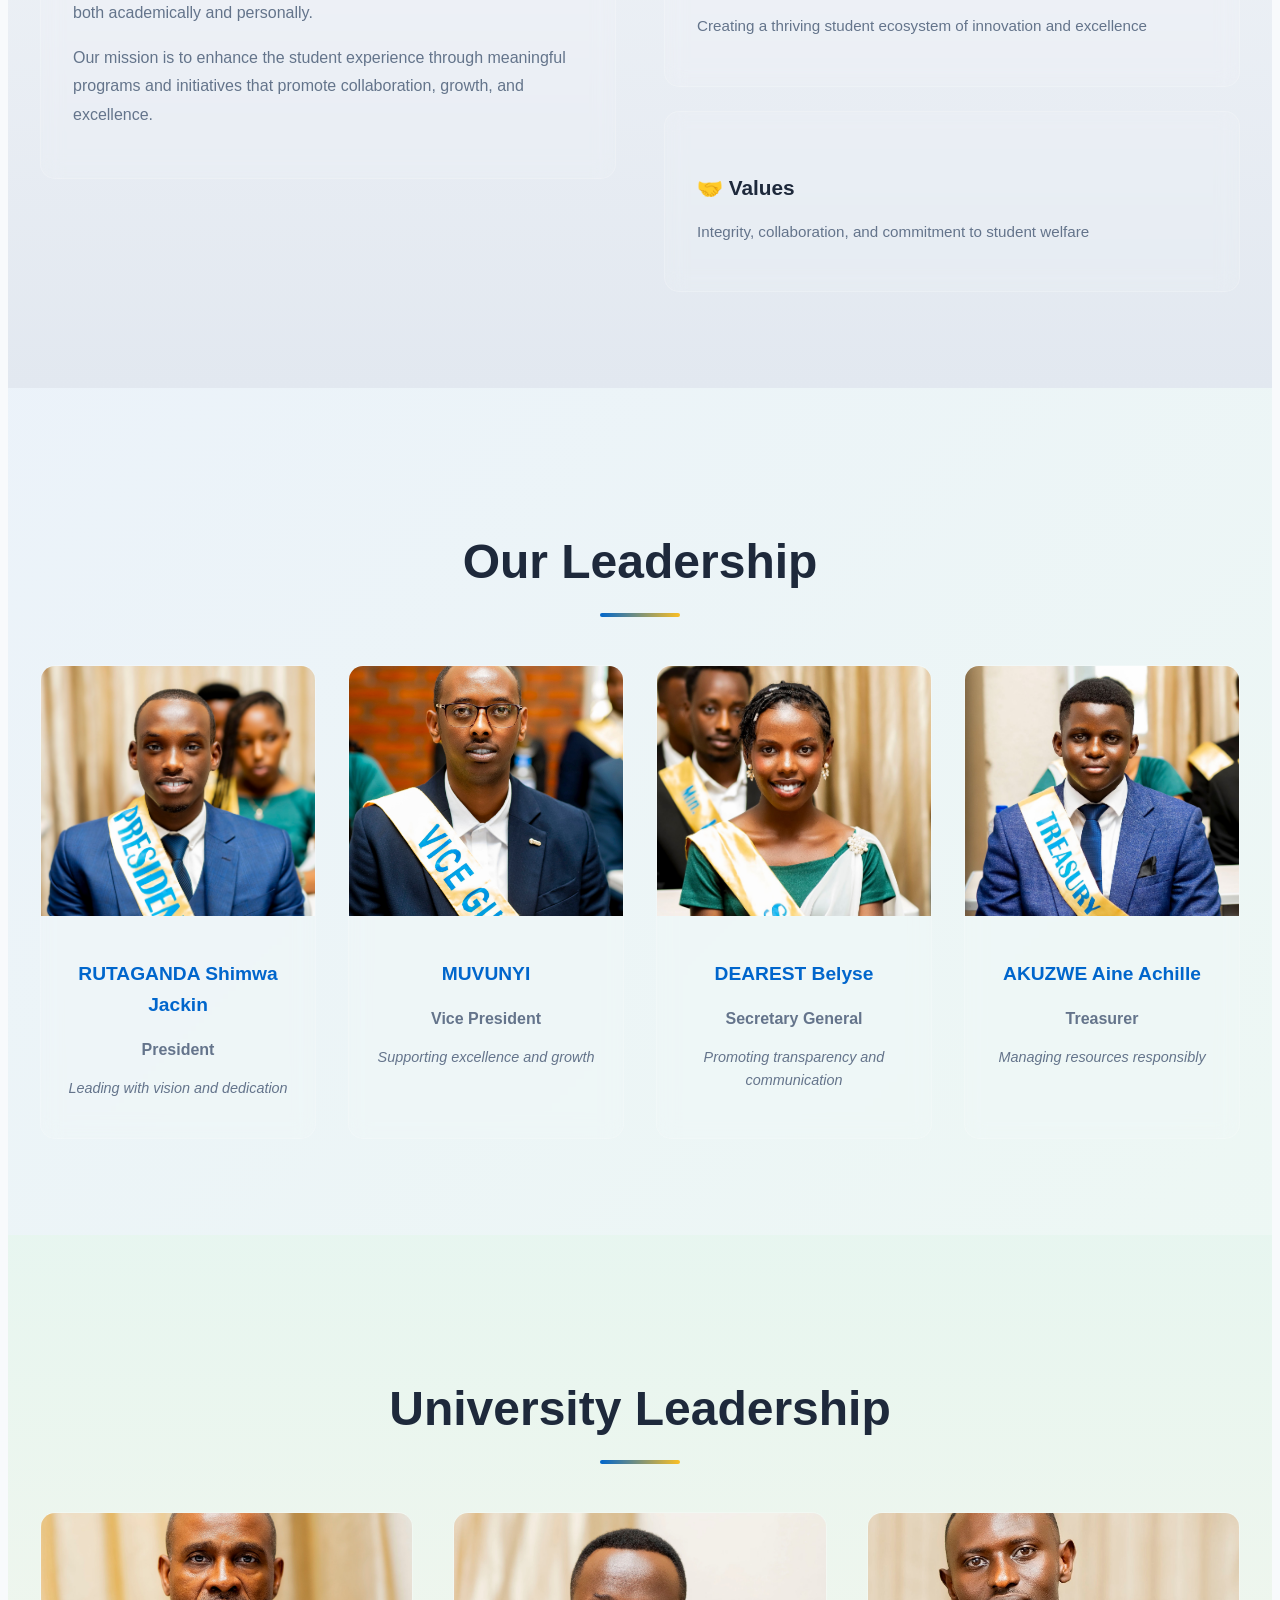
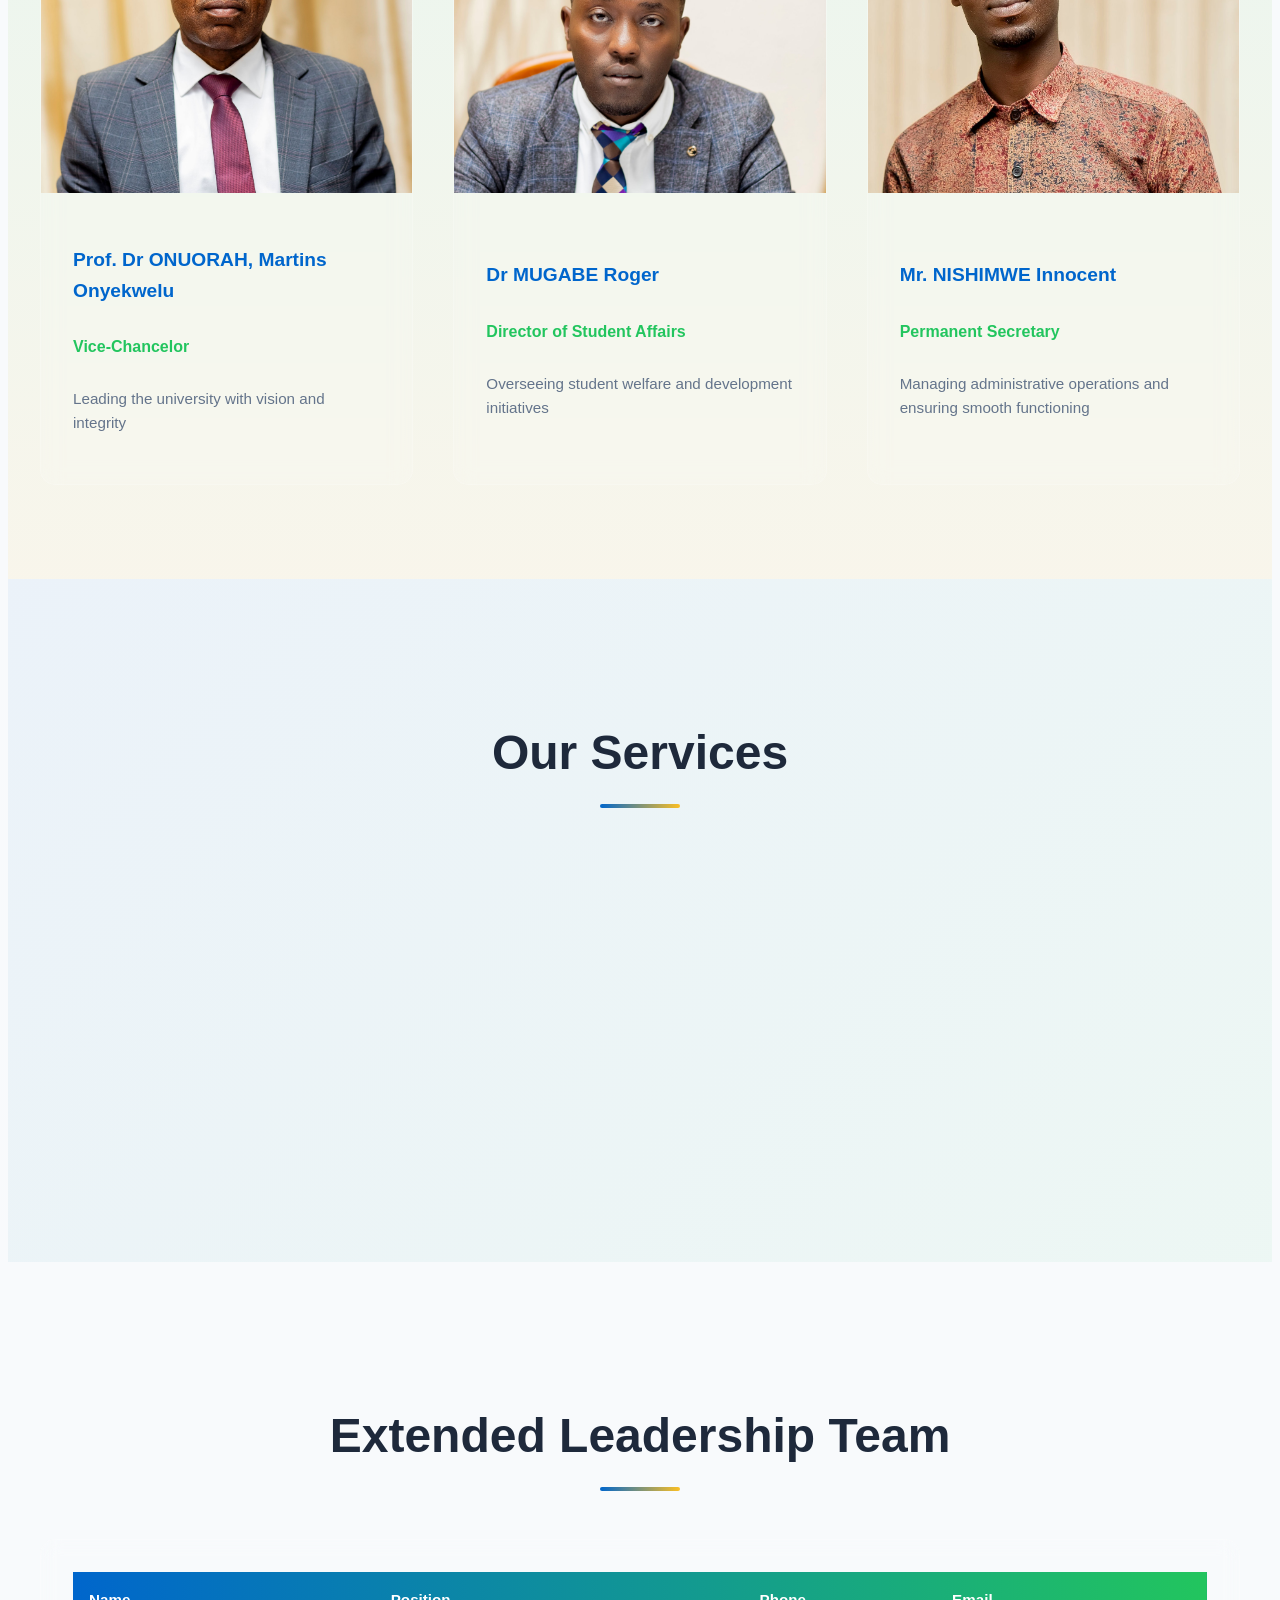
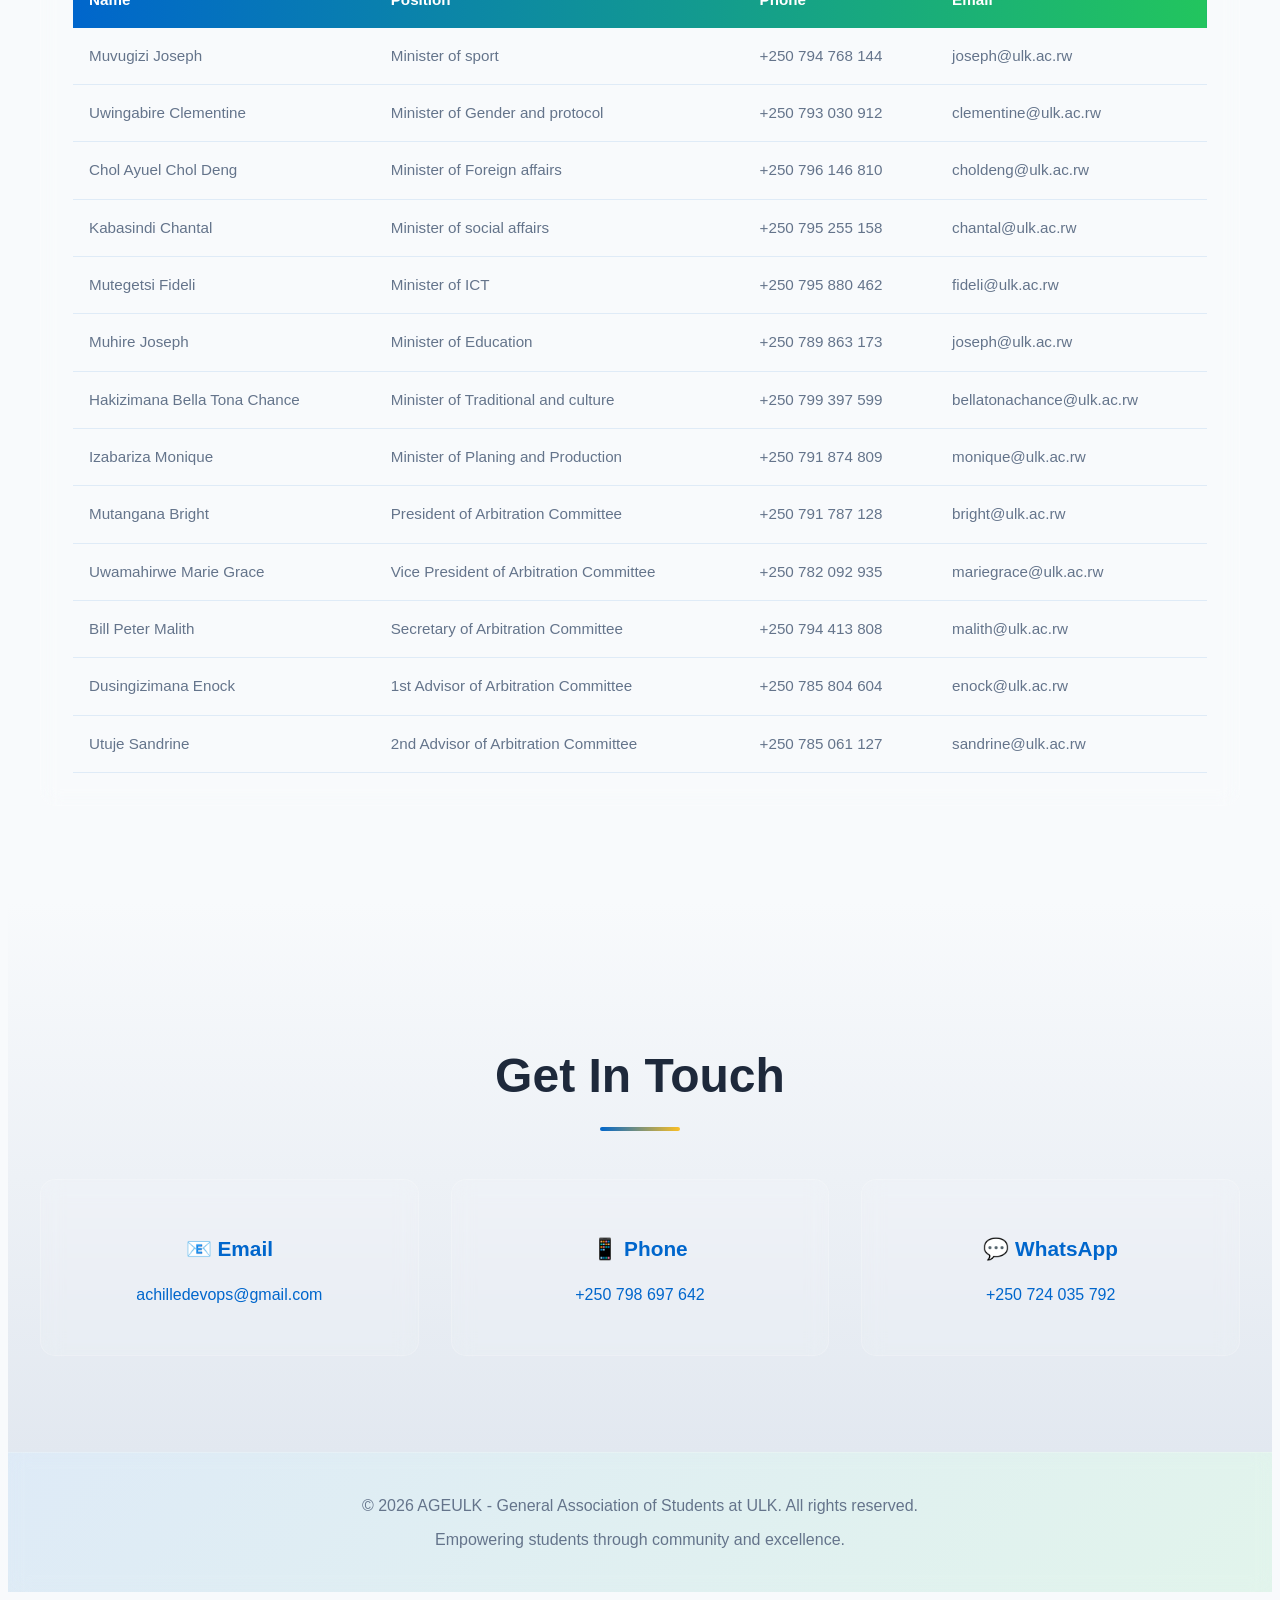
==== commit 073b200b: "Completion of the Blog.html page adding information on the varsity league also update on the list of" ====
--- a/index.html
+++ b/index.html
@@ -103,7 +103,7 @@
                             <div class="card-overlay"></div>
                         </div>
                         <div class="card-content">
-                            <h3>MUVUNYI Celestin </h3>
+                            <h3>MUVUNYI </h3>
                             <p class="position">Vice President</p>
                             <p class="description">Supporting excellence and growth</p>
                         </div>
@@ -220,34 +220,82 @@
                         </thead>
                         <tbody>
                             <tr>
-                                <td>Bright Mutangana</td>
-                                <td>President - Arbitration Committee</td>
-                                <td>+250 783 456 789</td>
-                                <td>bright@ageulk.com</td>
-                            </tr>
-                            <tr>
-                                <td>MUHIRE Joseph</td>
+                                <td>Muvugizi Joseph</td>
+                                <td>Minister of sport</td>
+                                <td>+250 794 768 144</td>
+                                <td>joseph@ulk.ac.rw</td>
+                            </tr>
+                            <tr>
+                                <td>Uwingabire Clementine</td>
+                                <td>Minister of Gender and protocol</td>
+                                <td>+250 793 030 912</td>
+                                <td>clementine@ulk.ac.rw</td>
+                            </tr>
+                            <tr>
+                                <td>Chol Ayuel Chol Deng</td>
+                                <td>Minister of Foreign affairs</td>
+                                <td>+250 796 146 810</td>
+                                <td>choldeng@ulk.ac.rw</td>
+                            </tr>
+                            <tr>
+                                <td>Kabasindi Chantal</td>
+                                <td>Minister of social affairs</td>
+                                <td>+250 795 255 158</td>
+                                <td>chantal@ulk.ac.rw</td>
+                            </tr>
+                            <tr>
+                                <td>Mutegetsi Fideli</td>
+                                <td>Minister of ICT</td>
+                                <td>+250 795 880 462</td>
+                                <td>fideli@ulk.ac.rw</td>
+                            </tr>
+                            <tr>
+                                <td>Muhire Joseph</td>
                                 <td>Minister of Education</td>
-                                <td>+250 798 697 642</td>
-                                <td>muhire@ageulk.com</td>
-                            </tr>
-                            <tr>
-                                <td>MUVUGIZI Joseph</td>
-                                <td>Minister of Sports</td>
-                                <td>+250 712 345 678</td>
-                                <td>muvugizi@ageulk.com</td>
+                                <td>+250 789 863 173</td>
+                                <td>joseph@ulk.ac.rw</td>
+                            </tr>
+                            <tr>
+                                <td>Hakizimana Bella Tona Chance</td>
+                                <td>Minister of Traditional and culture</td>
+                                <td>+250 799 397 599</td>
+                                <td>bellatonachance@ulk.ac.rw</td>
+                            </tr>
+                            <tr>
+                                <td>Izabariza Monique</td>
+                                <td>Minister of Planing and Production</td>
+                                <td>+250 791 874 809</td>
+                                <td>monique@ulk.ac.rw</td>
+                            </tr>
+                            <tr>
+                                <td>Mutangana Bright</td>
+                                <td>President of Arbitration Committee</td>
+                                <td>+250 791 787 128</td>
+                                <td>bright@ulk.ac.rw</td>
+                            </tr>
+                            <tr>
+                                <td>Uwamahirwe Marie Grace</td>
+                                <td>Vice President of Arbitration Committee</td>
+                                <td>+250 782 092 935</td>
+                                <td>mariegrace@ulk.ac.rw</td>
                             </tr>
                             <tr>
                                 <td>Bill Peter Malith</td>
-                                <td>Secretary of Arbitration committe</td>
-                                <td>+250 723 456 789</td>
-                                <td>dearest@ageulk.com</td>
-                            </tr>
-                            <tr>
-                                <td>AKUZWE Aine Achille</td>
-                                <td>Treasurer - AGEULK</td>
-                                <td>+250 724 035 792</td>
-                                <td>akuzwe@ageulk.com</td>
+                                <td>Secretary of Arbitration Committee</td>
+                                <td>+250 794 413 808</td>
+                                <td>malith@ulk.ac.rw</td>
+                            </tr>
+                            <tr>
+                                <td>Dusingizimana Enock</td>
+                                <td>1st Advisor of Arbitration Committee</td>
+                                <td>+250 785 804 604</td>
+                                <td>enock@ulk.ac.rw</td>
+                            </tr>
+                            <tr>
+                                <td>Utuje Sandrine</td>
+                                <td>2nd Advisor of Arbitration Committee</td>
+                                <td>+250 785 061 127</td>
+                                <td>sandrine@ulk.ac.rw</td>
                             </tr>
                         </tbody>
                     </table>
@@ -287,4 +335,4 @@
 
     <script src="script.js"></script>
 </body>
-</html>
+</html>
--- a/CSS/Index.css
+++ b/CSS/Index.css
@@ -1018,6 +1018,27 @@
     font-size: 1.05rem;
 }
 
+.blog-gallery {
+    display: grid;
+    grid-template-columns: repeat(auto-fit, minmax(200px, 1fr));
+    gap: 1rem;
+    margin-top: 1.5rem;
+}
+
+.blog-gallery img {
+    width: 100%;
+    height: 200px;
+    object-fit: cover;
+    border-radius: 12px;
+    box-shadow: var(--shadow-sm);
+    transition: var(--transition);
+}
+
+.blog-gallery img:hover {
+    transform: scale(1.05);
+    box-shadow: var(--shadow-md);
+}
+
 .visually-hidden {
     position: absolute !important;
     width: 1px;
@@ -1256,3 +1277,88 @@
     line-height: 1.8;
     color: var(--text-secondary);
 }
+
+/* ============================================
+   IMAGE LIGHTBOX
+   ============================================ */
+
+.image-lightbox {
+    position: fixed;
+    inset: 0;
+    display: none;
+    align-items: center;
+    justify-content: center;
+    z-index: 3000;
+    padding: 1.5rem;
+}
+
+.image-lightbox.open {
+    display: flex;
+}
+
+.lightbox-overlay {
+    position: absolute;
+    inset: 0;
+    background: rgba(0, 0, 0, 0.85);
+    backdrop-filter: blur(8px);
+}
+
+.lightbox-content {
+    position: relative;
+    z-index: 1;
+    display: flex;
+    flex-direction: column;
+    align-items: center;
+    max-width: 100%;
+    max-height: 100%;
+}
+
+.lightbox-content img {
+    max-width: 90vw;
+    max-height: 80vh;
+    border-radius: 8px;
+    box-shadow: 0 10px 40px rgba(0,0,0,0.5);
+    object-fit: contain;
+}
+
+.lightbox-close {
+    position: absolute;
+    top: -20px;
+    right: -20px;
+    border: none;
+    background: white;
+    width: 40px;
+    height: 40px;
+    border-radius: 50%;
+    font-size: 1.5rem;
+    cursor: pointer;
+    z-index: 2;
+    box-shadow: 0 4px 10px rgba(0,0,0,0.3);
+    color: #333;
+}
+
+.lightbox-actions {
+    display: flex;
+    gap: 1rem;
+    margin-top: 1rem;
+}
+
+.lightbox-btn {
+    padding: 0.5rem 1.25rem;
+    border: none;
+    background: linear-gradient(135deg, #0066CC, #22C55E);
+    color: white;
+    border-radius: 25px;
+    cursor: pointer;
+    font-weight: 600;
+    box-shadow: 0 4px 10px rgba(0,0,0,0.3);
+    transition: transform 0.2s;
+    display: flex;
+    align-items: center;
+    gap: 0.5rem;
+    font-size: 1rem;
+}
+
+.lightbox-btn:hover {
+    transform: scale(1.05);
+}
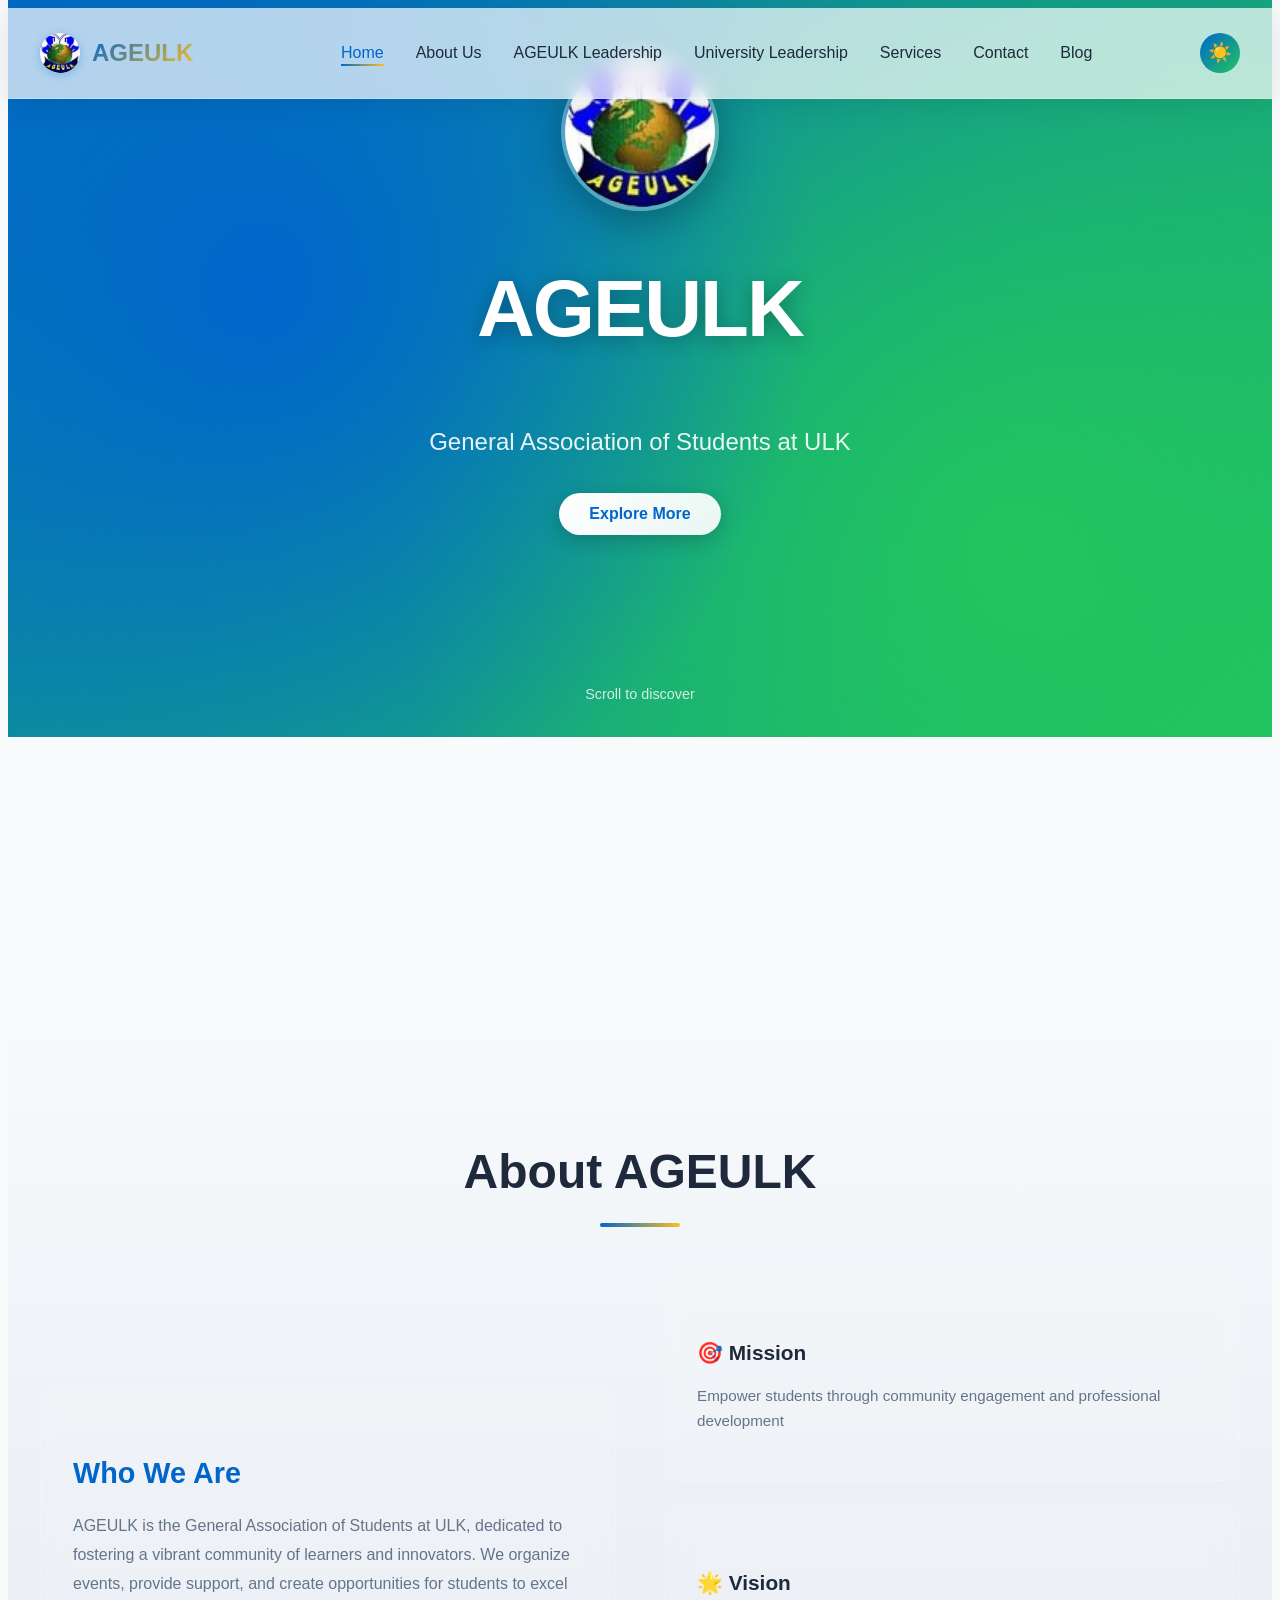
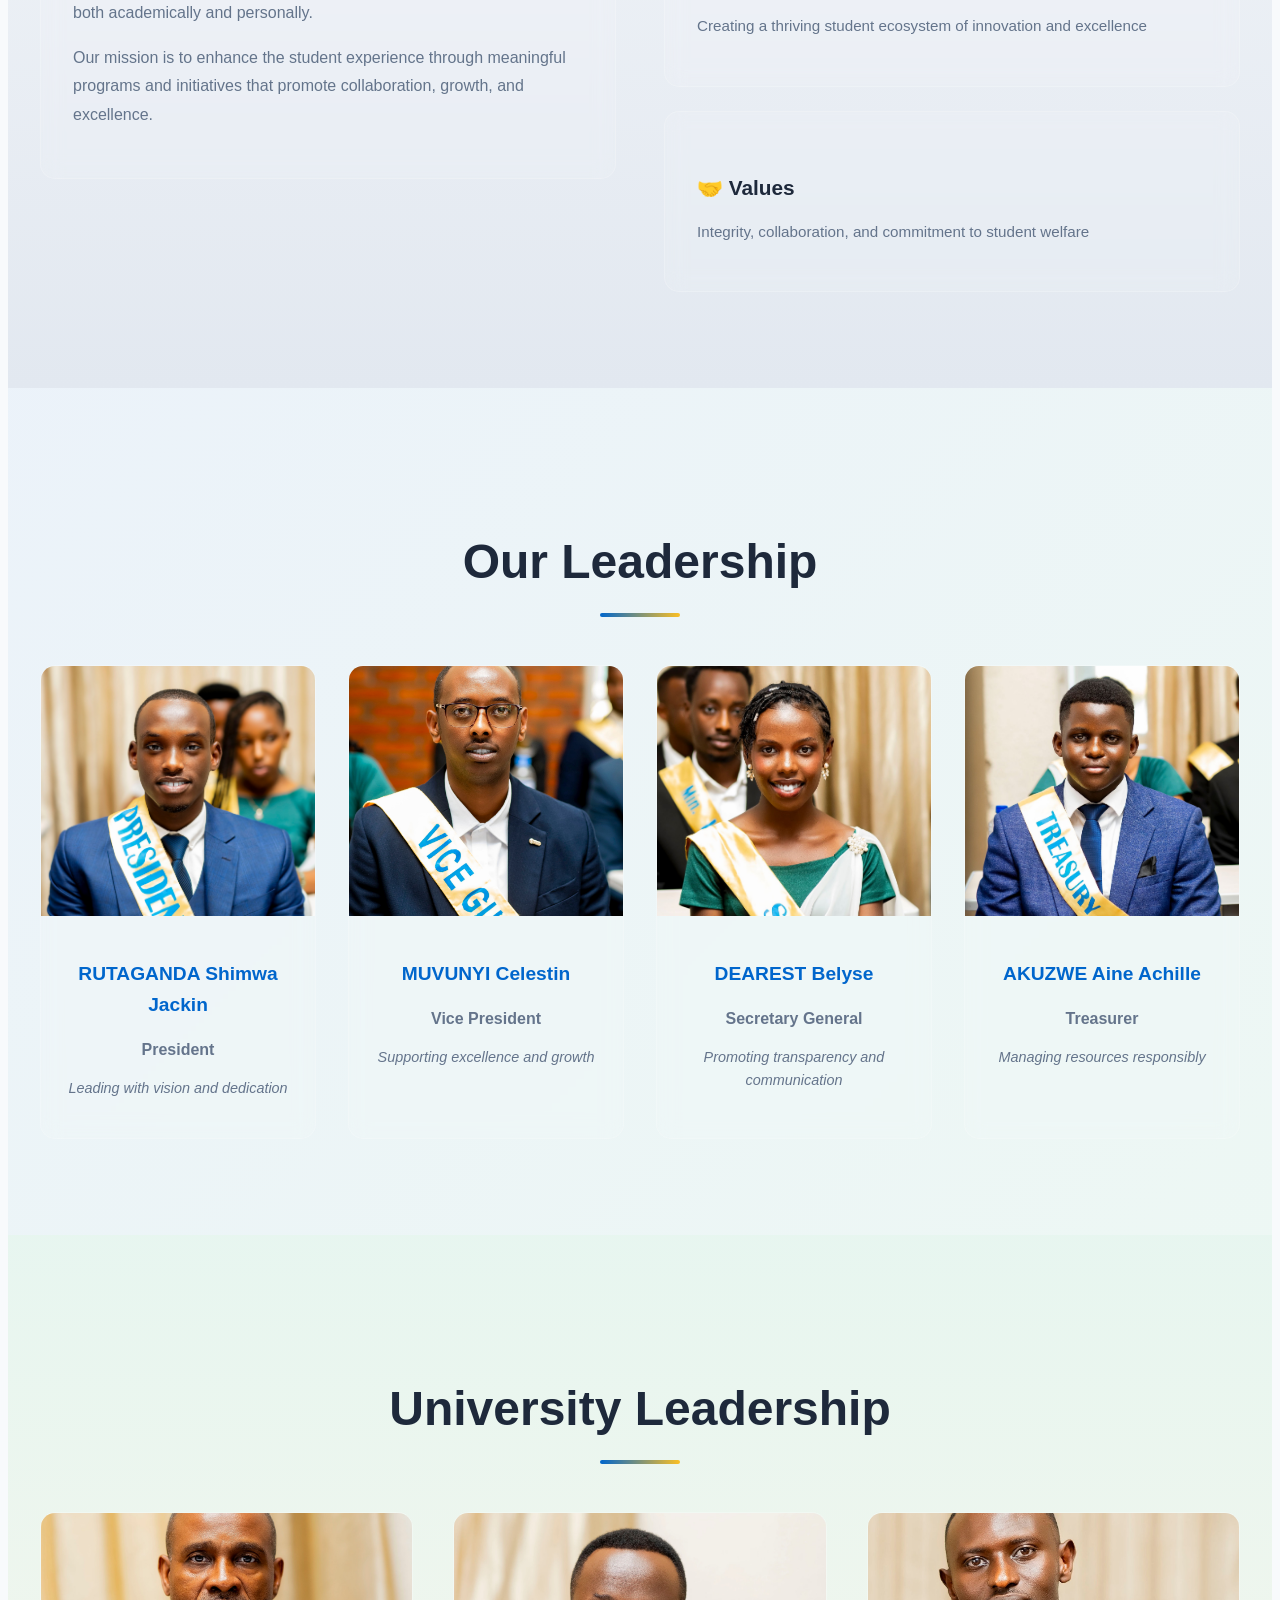
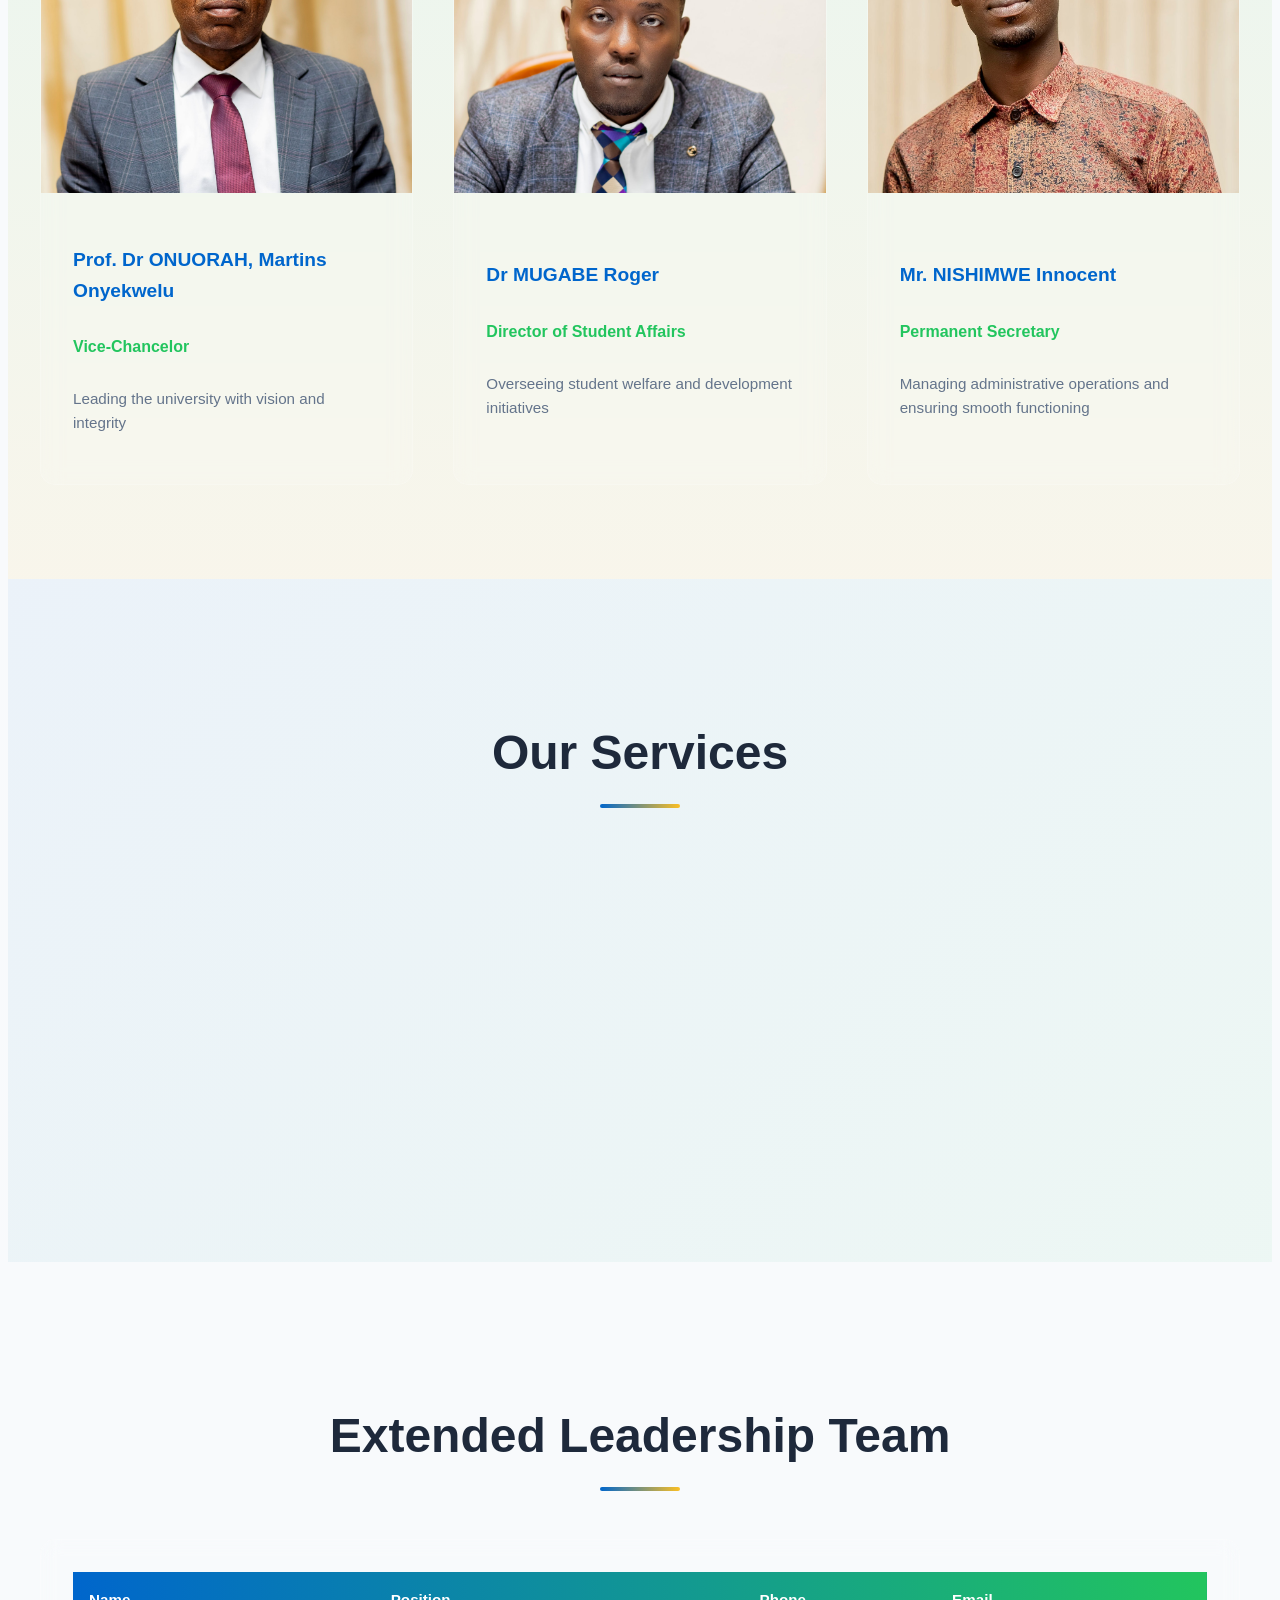
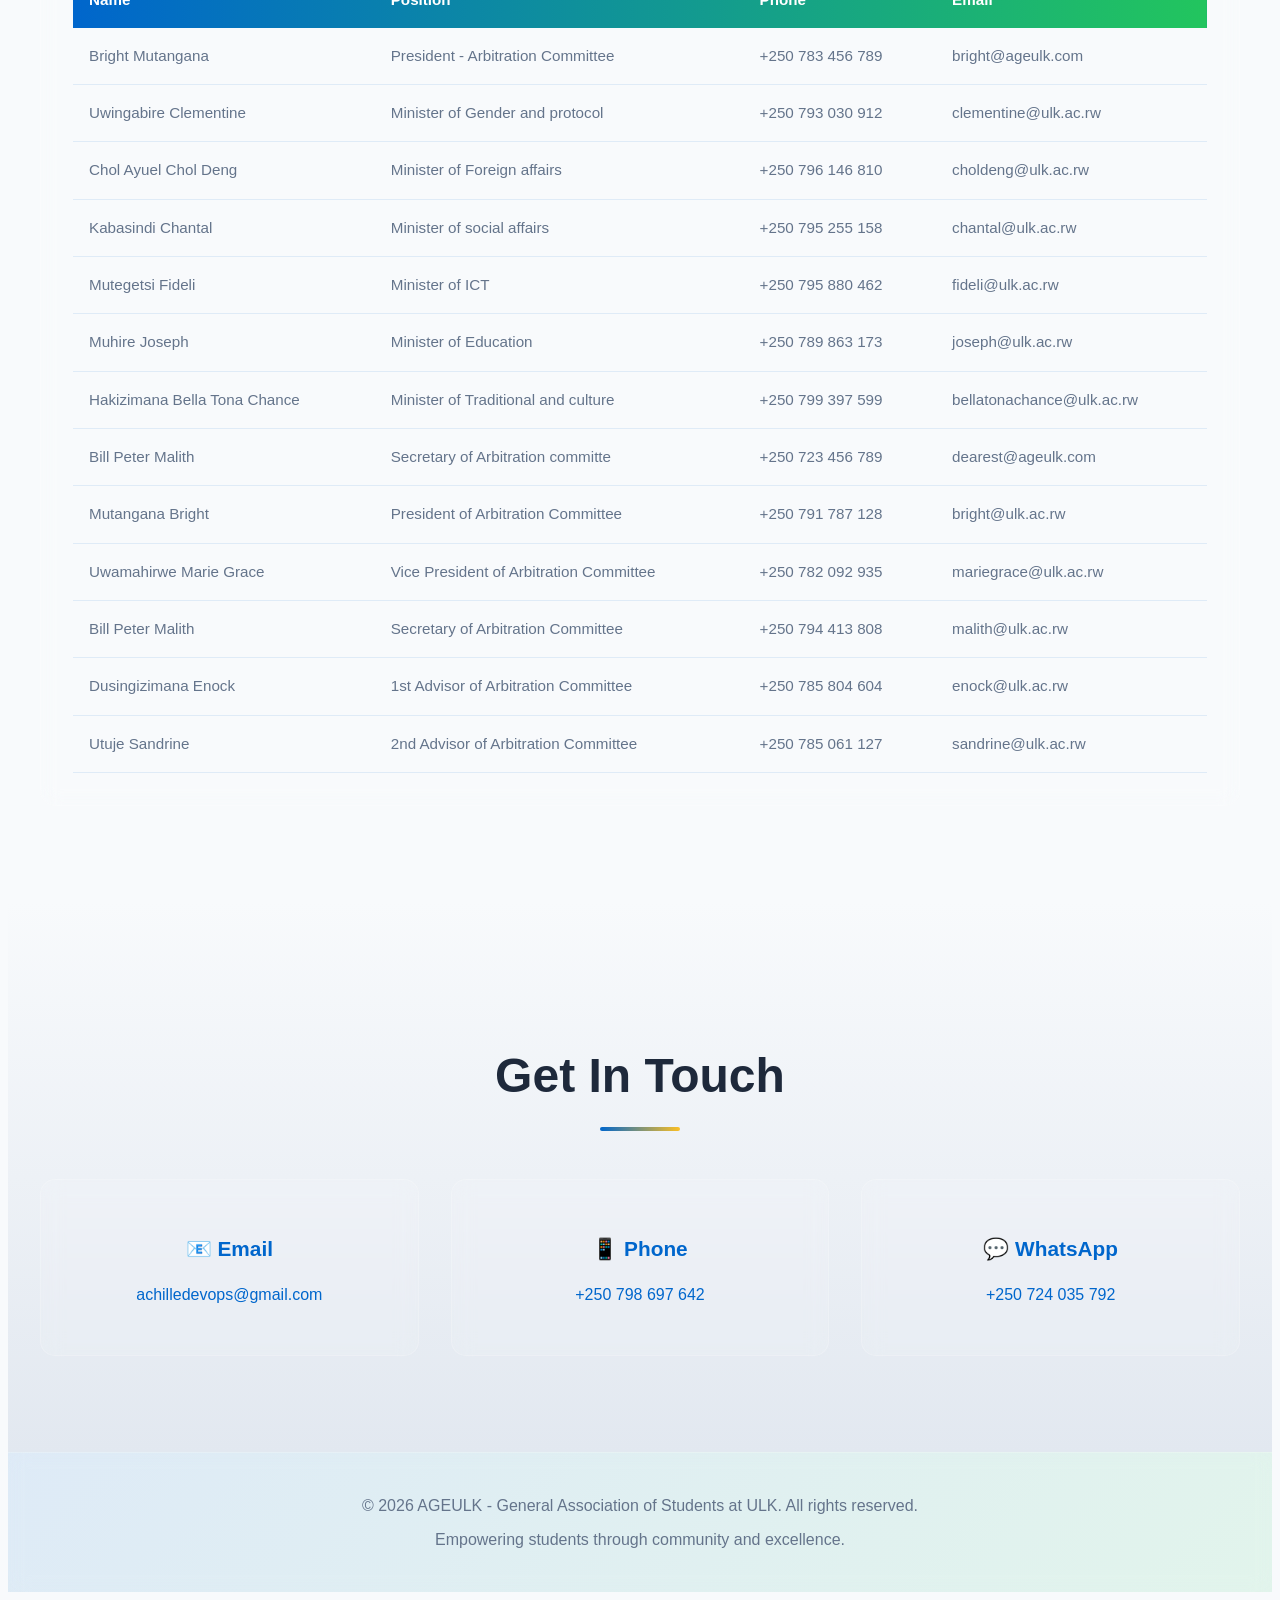
==== commit da094706: "Merge branch 'main' of https://github.com/akuachille/AGEULK" ====
--- a/index.html
+++ b/index.html
@@ -103,7 +103,7 @@
                             <div class="card-overlay"></div>
                         </div>
                         <div class="card-content">
-                            <h3>MUVUNYI </h3>
+                            <h3>MUVUNYI Celestin </h3>
                             <p class="position">Vice President</p>
                             <p class="description">Supporting excellence and growth</p>
                         </div>
@@ -220,10 +220,10 @@
                         </thead>
                         <tbody>
                             <tr>
-                                <td>Muvugizi Joseph</td>
-                                <td>Minister of sport</td>
-                                <td>+250 794 768 144</td>
-                                <td>joseph@ulk.ac.rw</td>
+                                <td>Bright Mutangana</td>
+                                <td>President - Arbitration Committee</td>
+                                <td>+250 783 456 789</td>
+                                <td>bright@ageulk.com</td>
                             </tr>
                             <tr>
                                 <td>Uwingabire Clementine</td>
@@ -262,10 +262,10 @@
                                 <td>bellatonachance@ulk.ac.rw</td>
                             </tr>
                             <tr>
-                                <td>Izabariza Monique</td>
-                                <td>Minister of Planing and Production</td>
-                                <td>+250 791 874 809</td>
-                                <td>monique@ulk.ac.rw</td>
+                                <td>Bill Peter Malith</td>
+                                <td>Secretary of Arbitration committe</td>
+                                <td>+250 723 456 789</td>
+                                <td>dearest@ageulk.com</td>
                             </tr>
                             <tr>
                                 <td>Mutangana Bright</td>
@@ -335,4 +335,4 @@
 
     <script src="script.js"></script>
 </body>
-</html>+</html>
